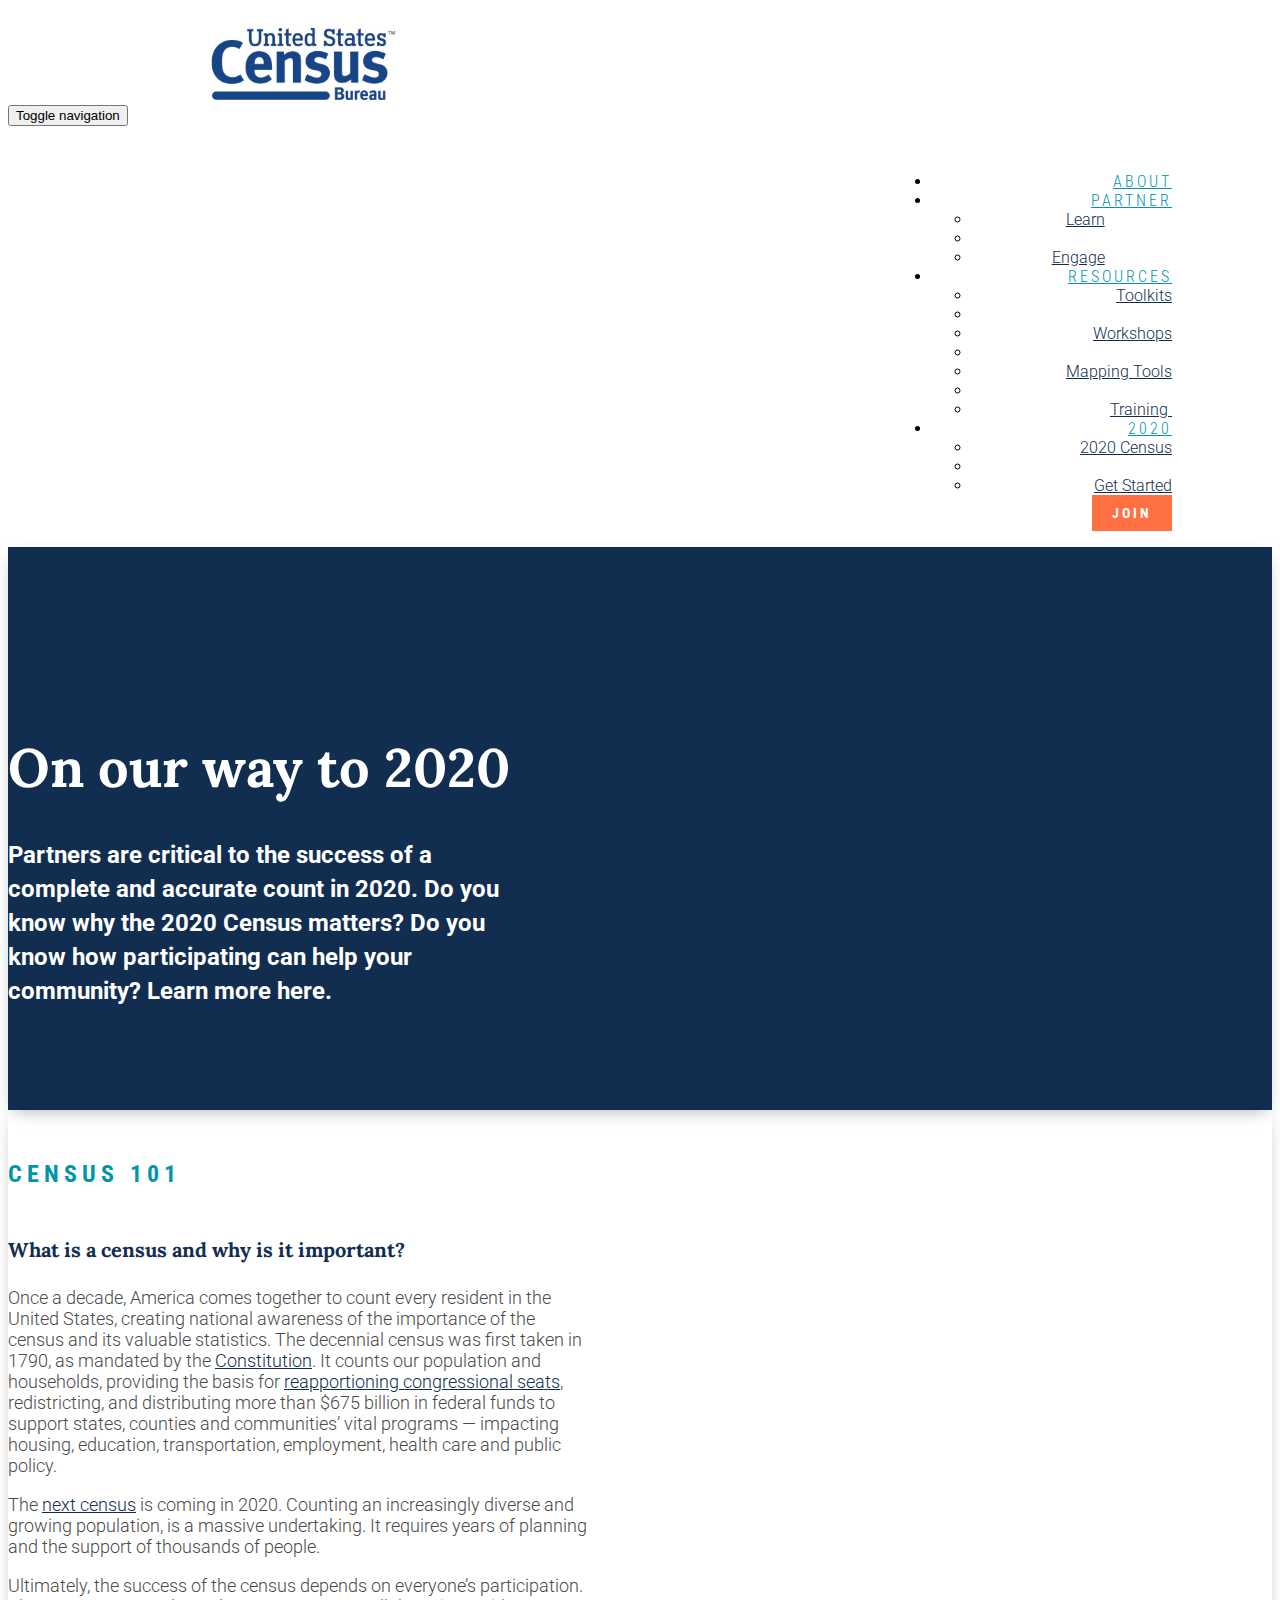
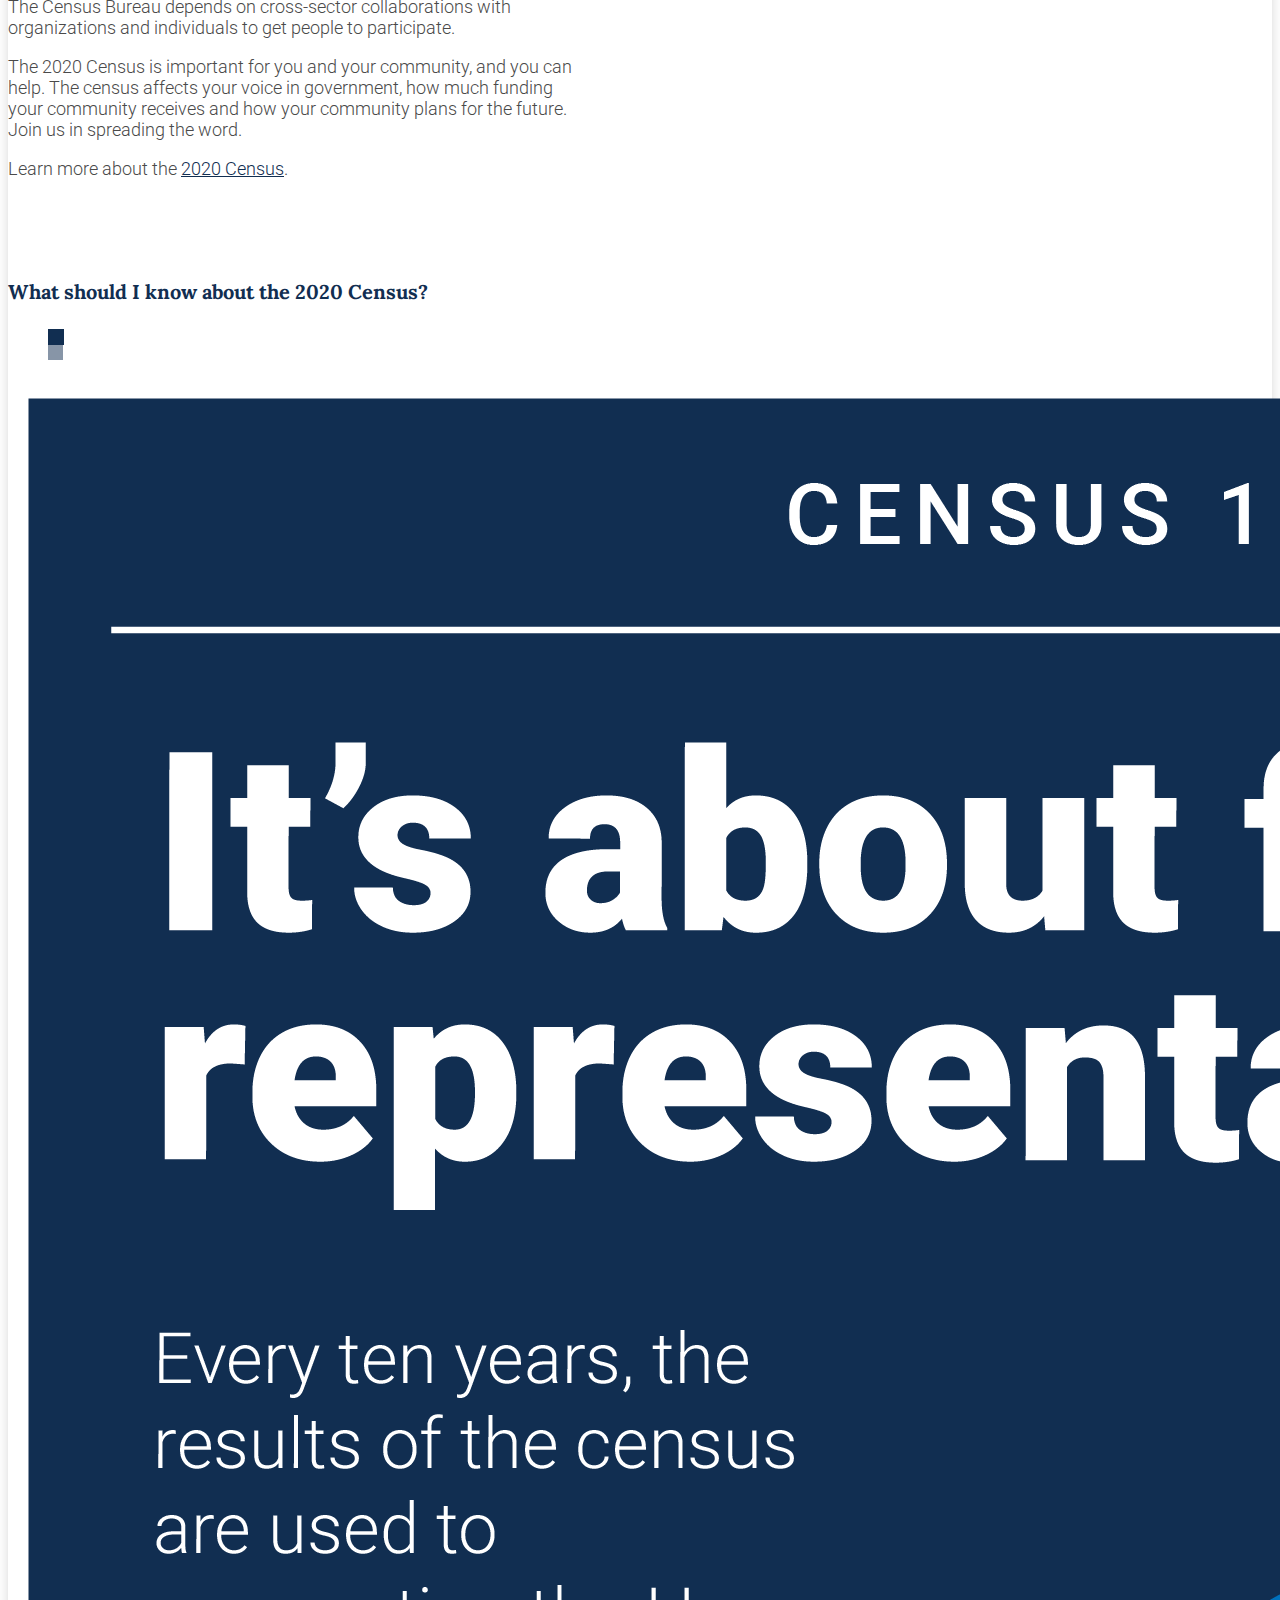
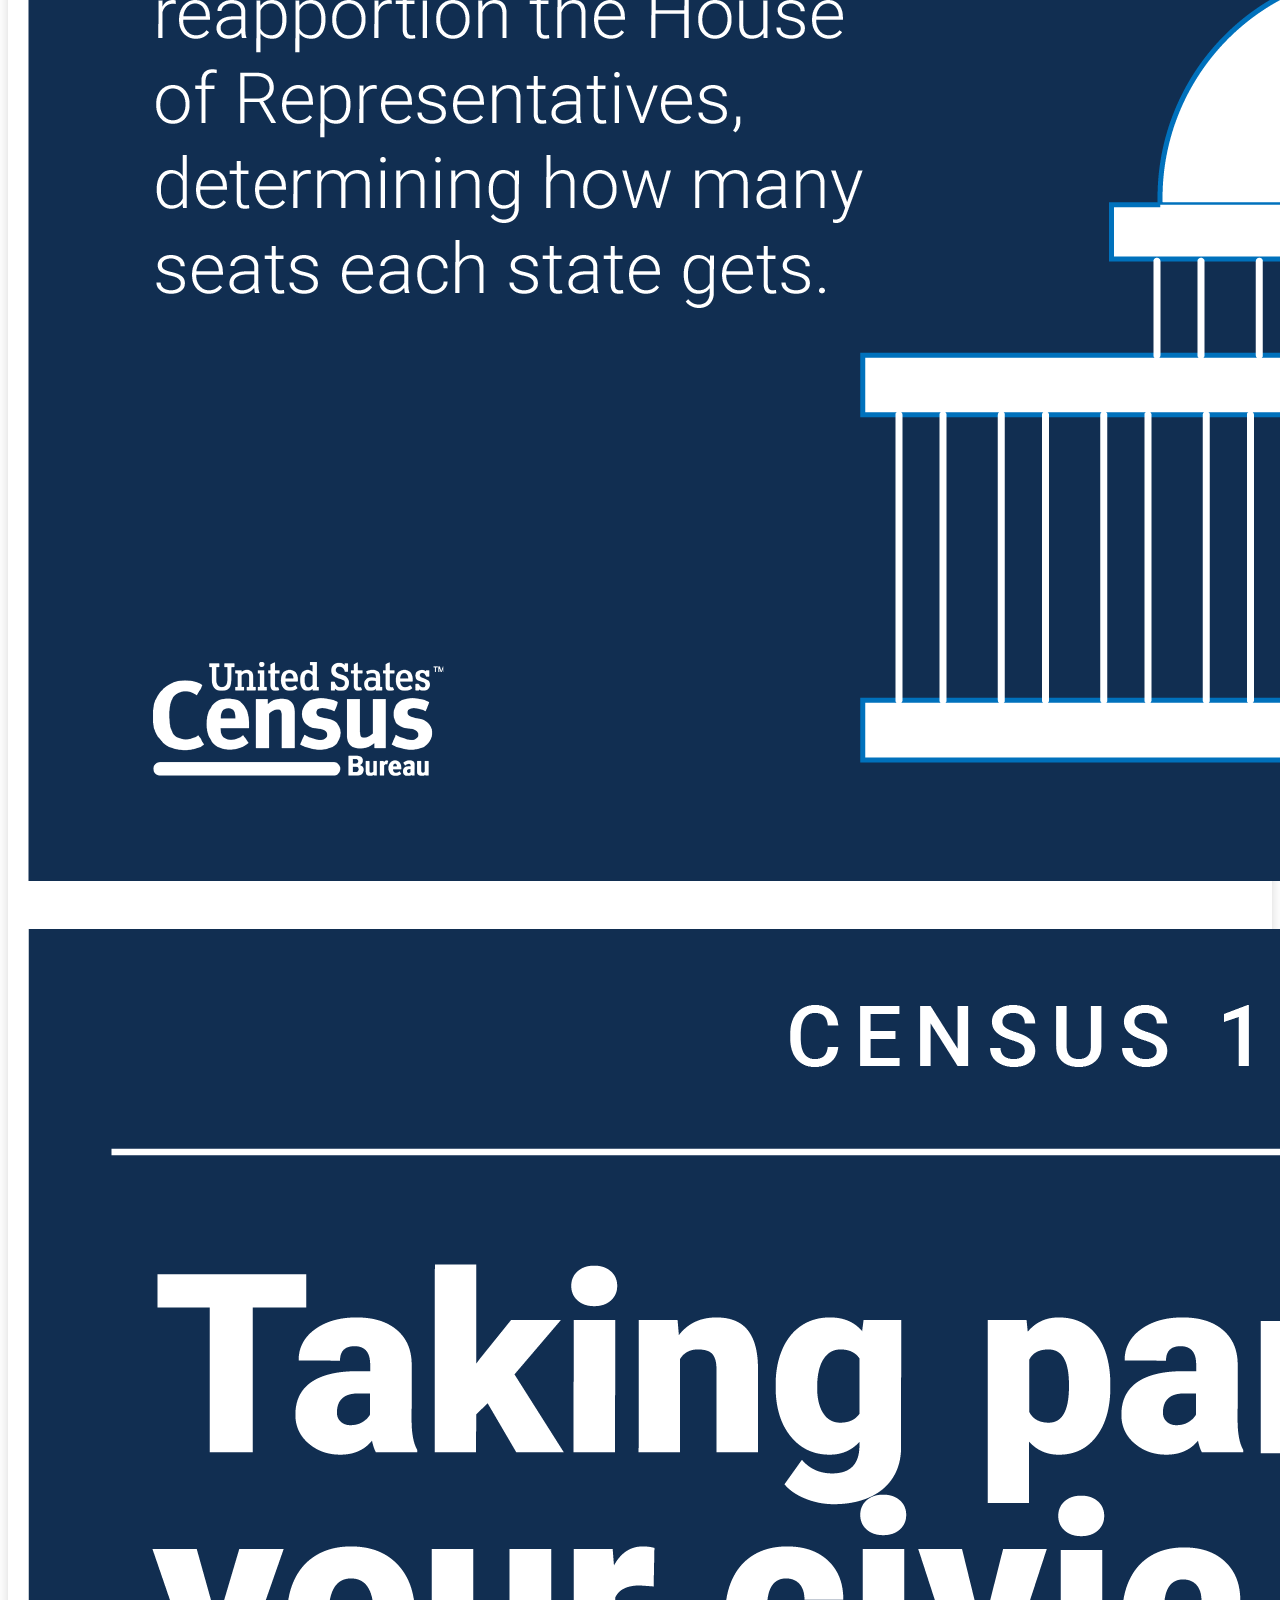
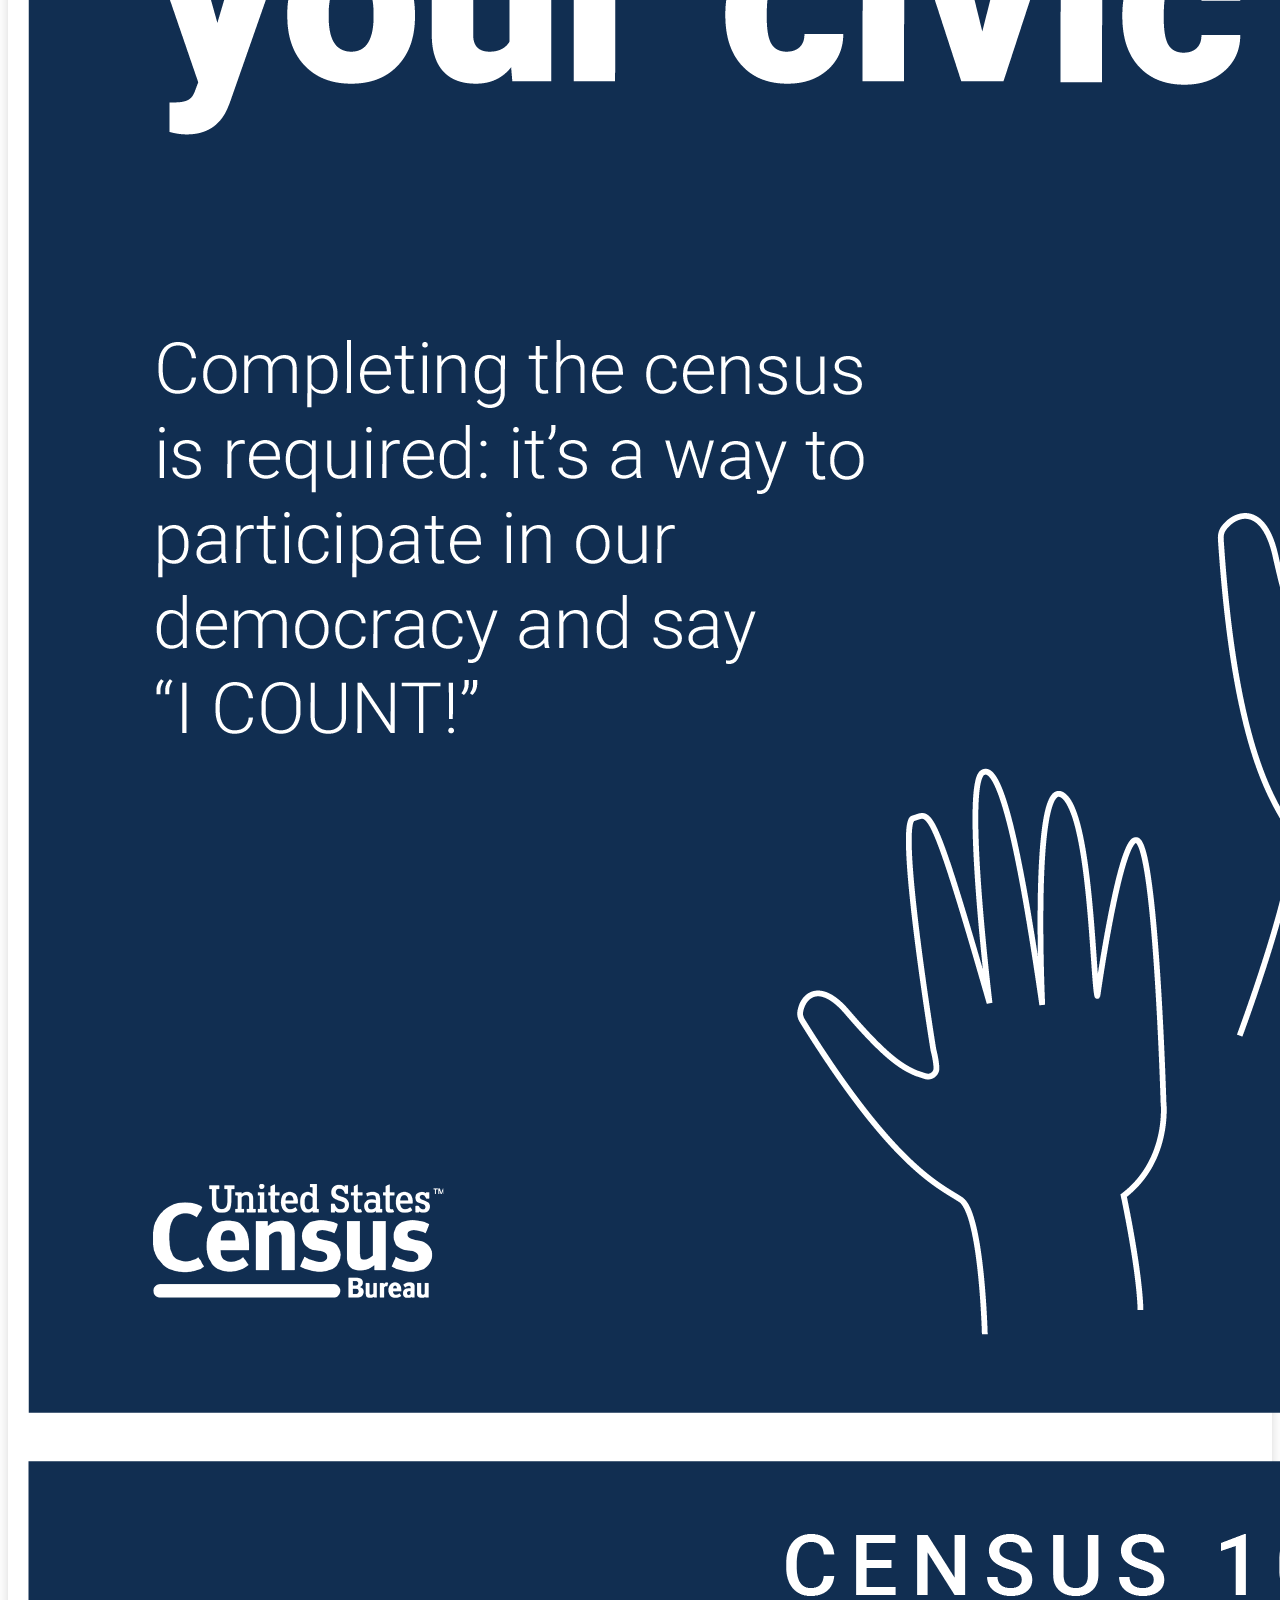
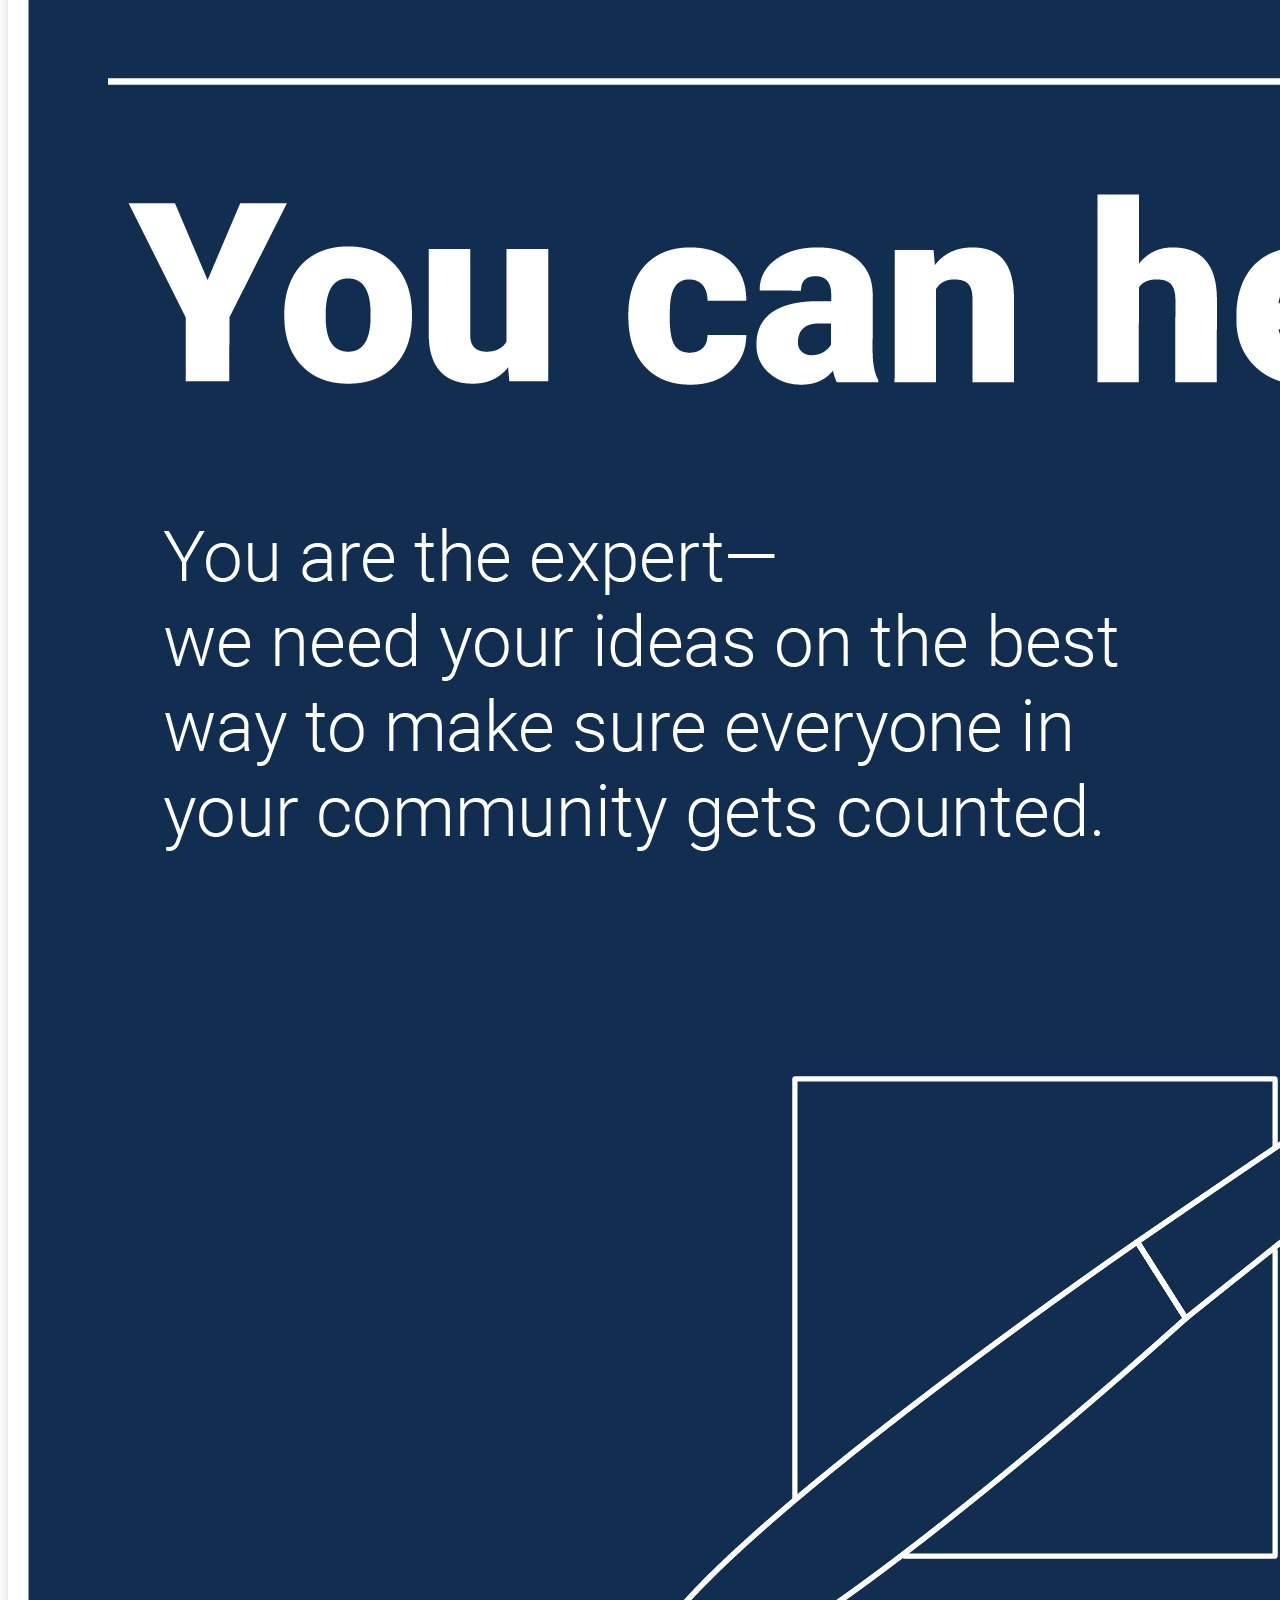
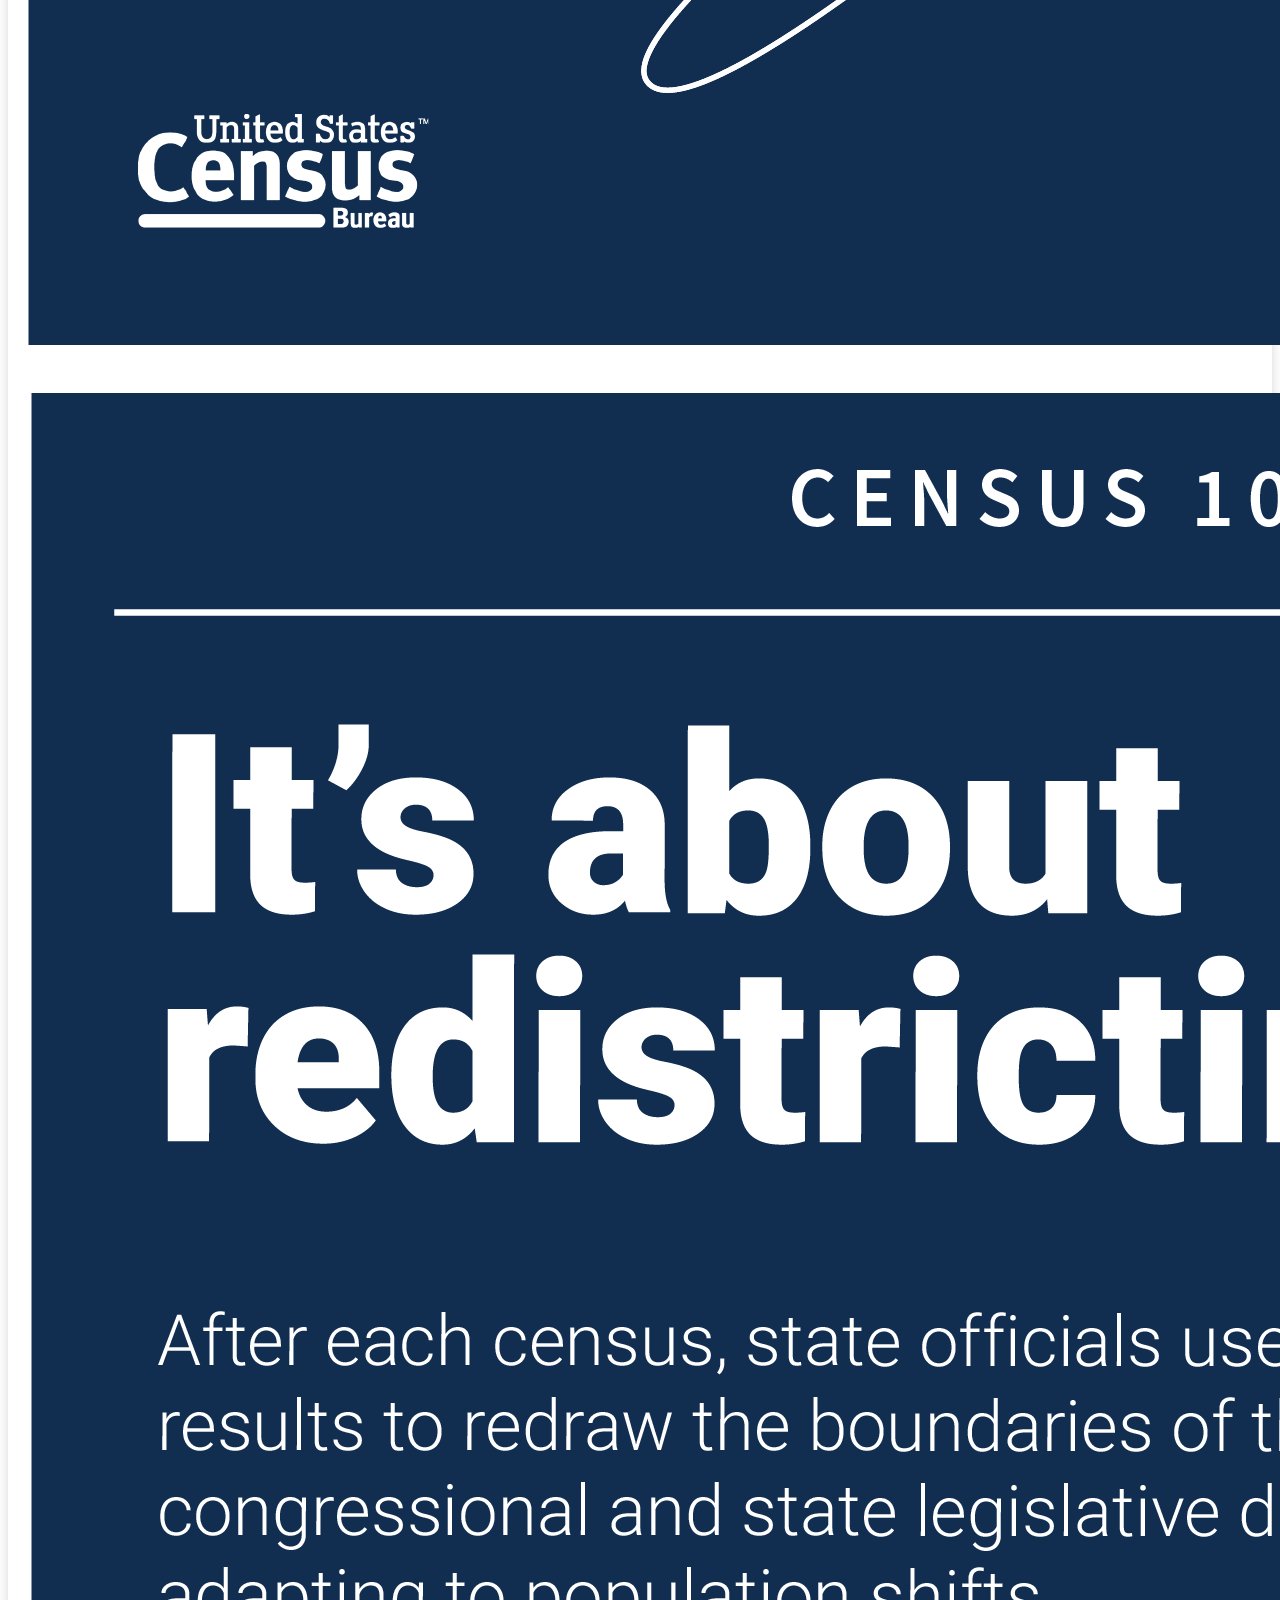
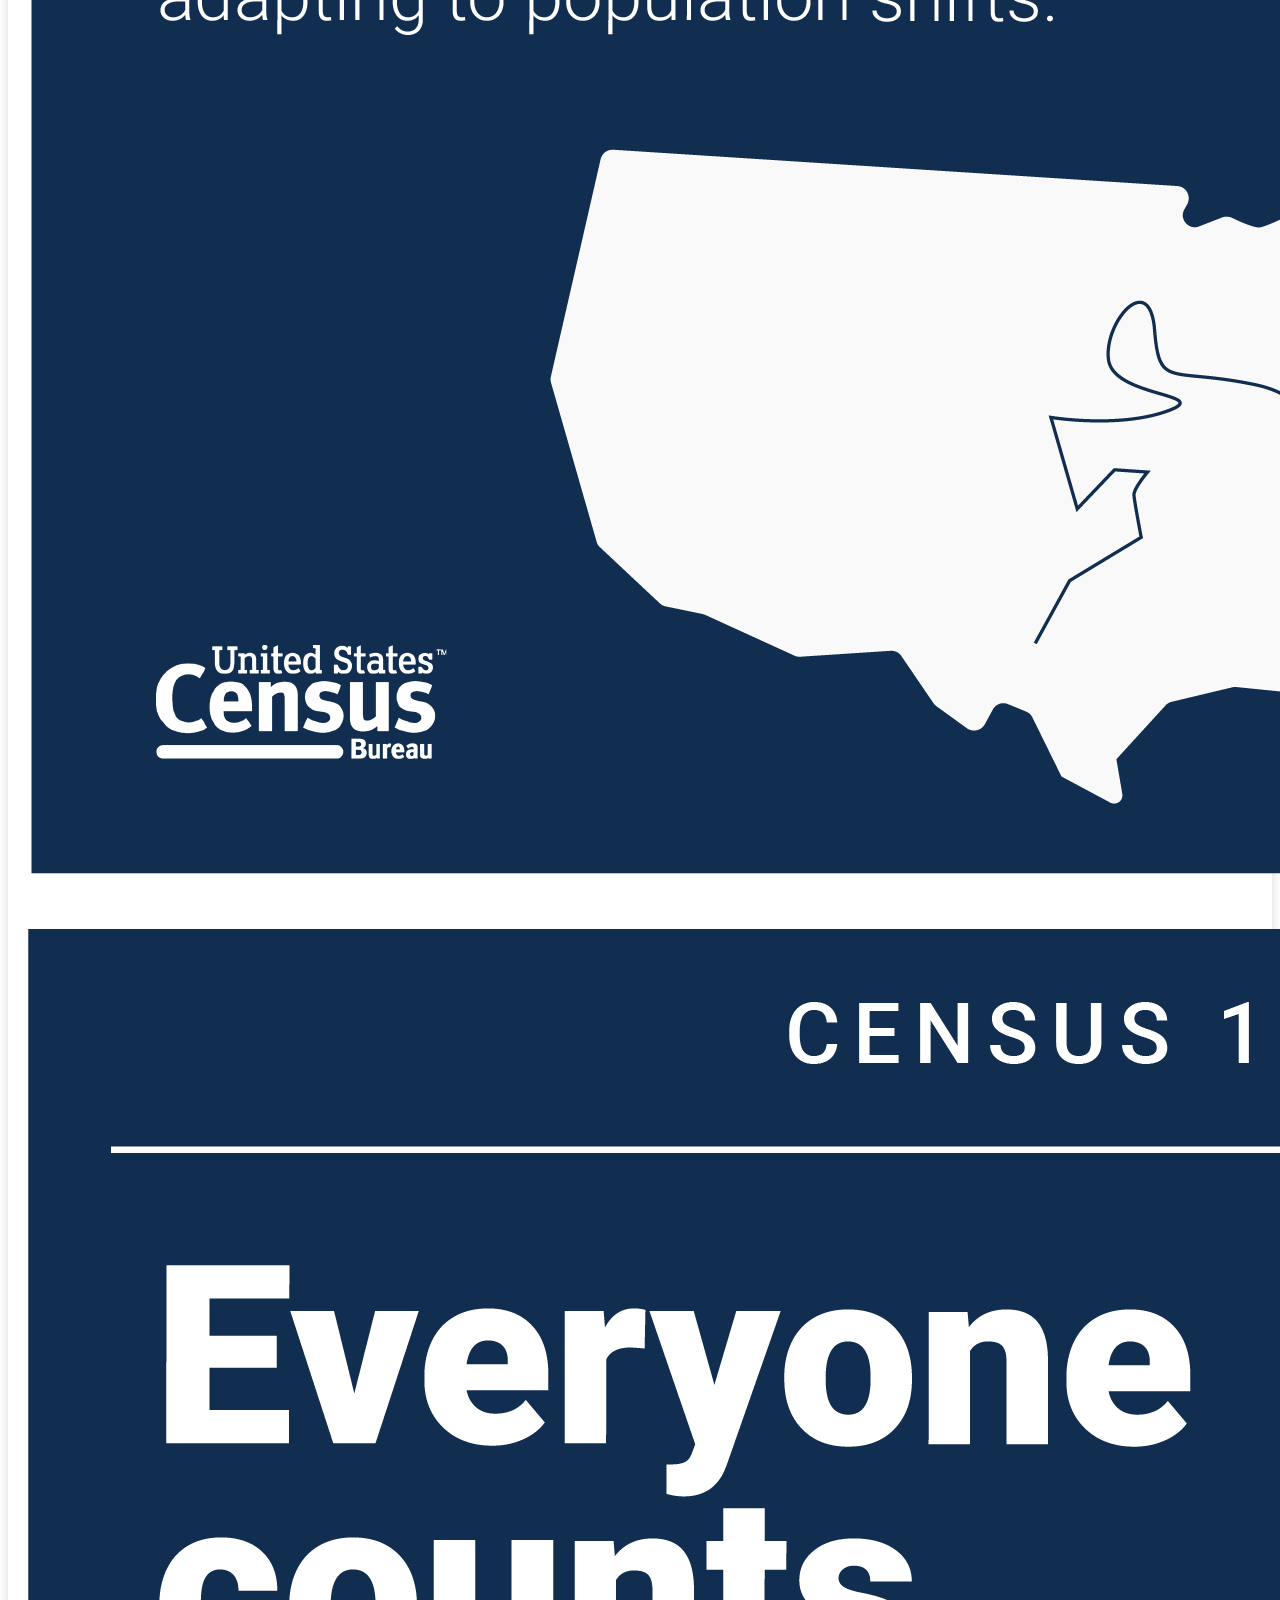
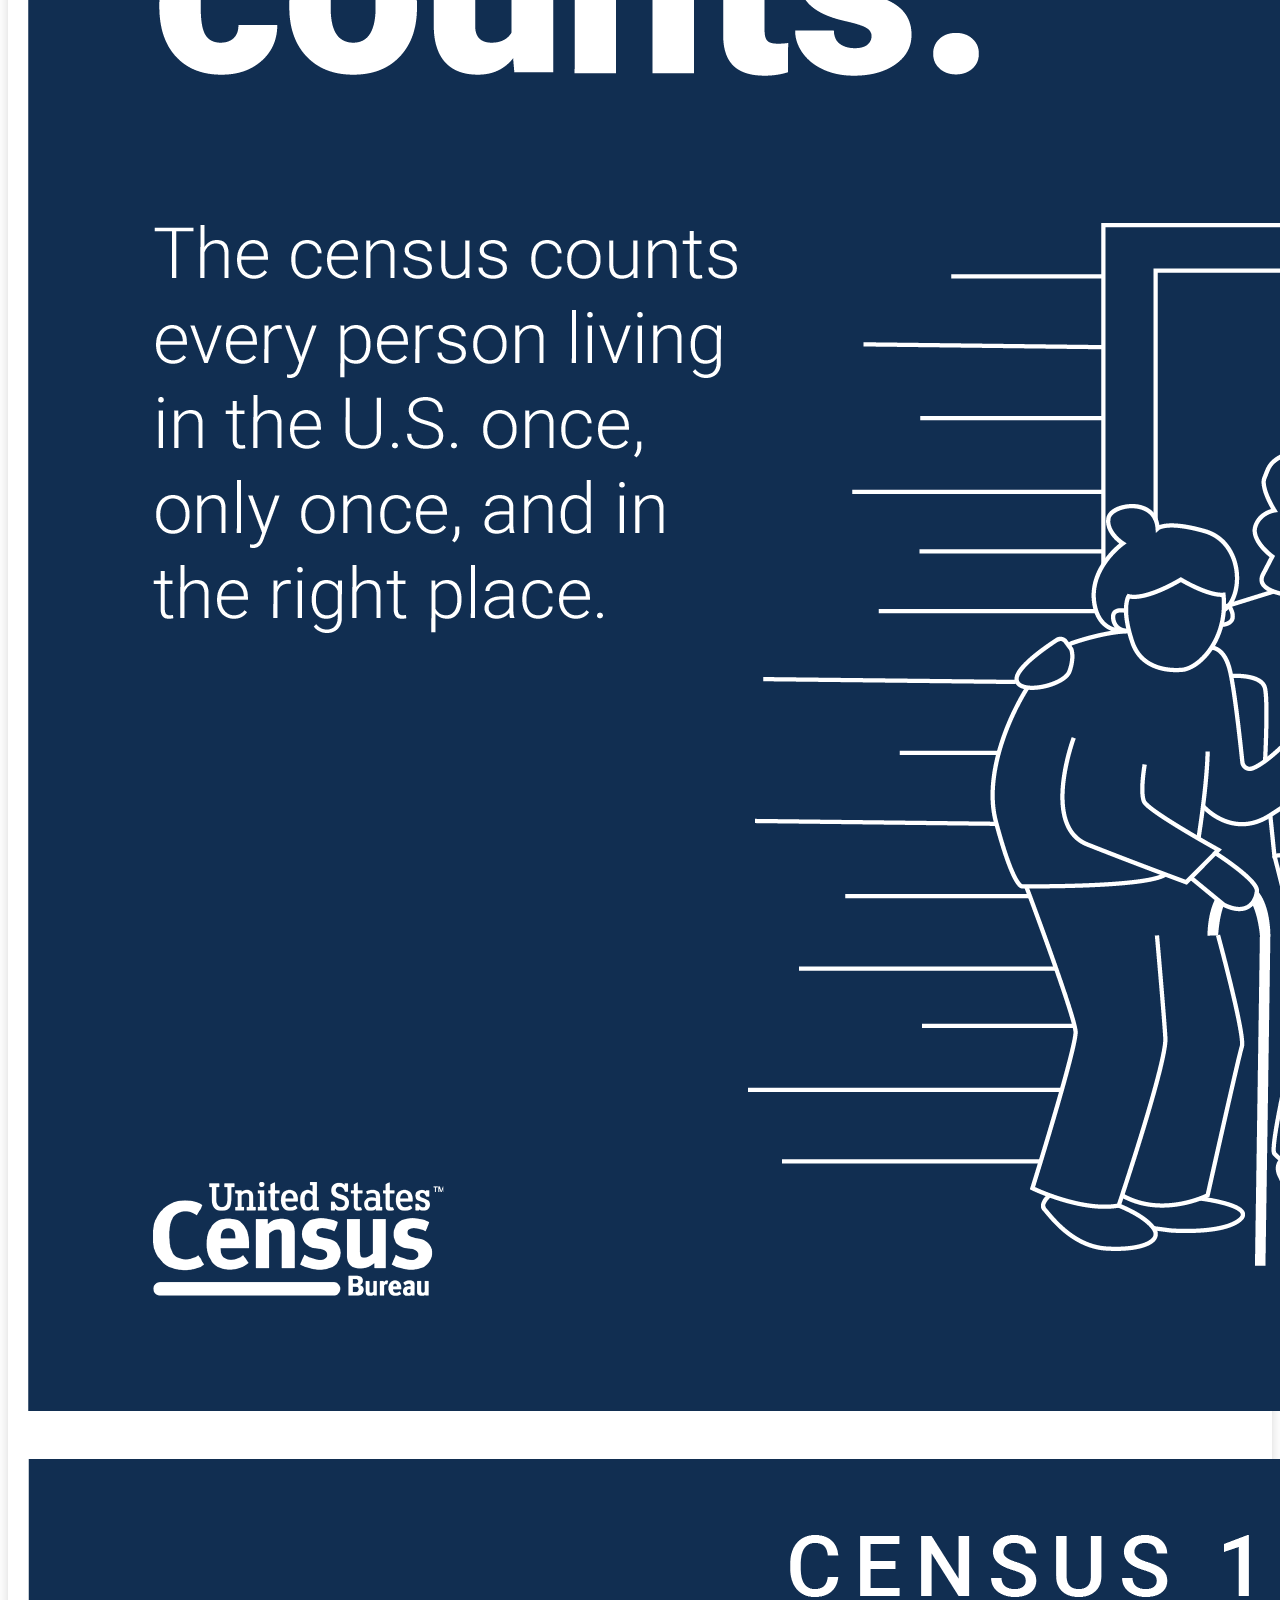
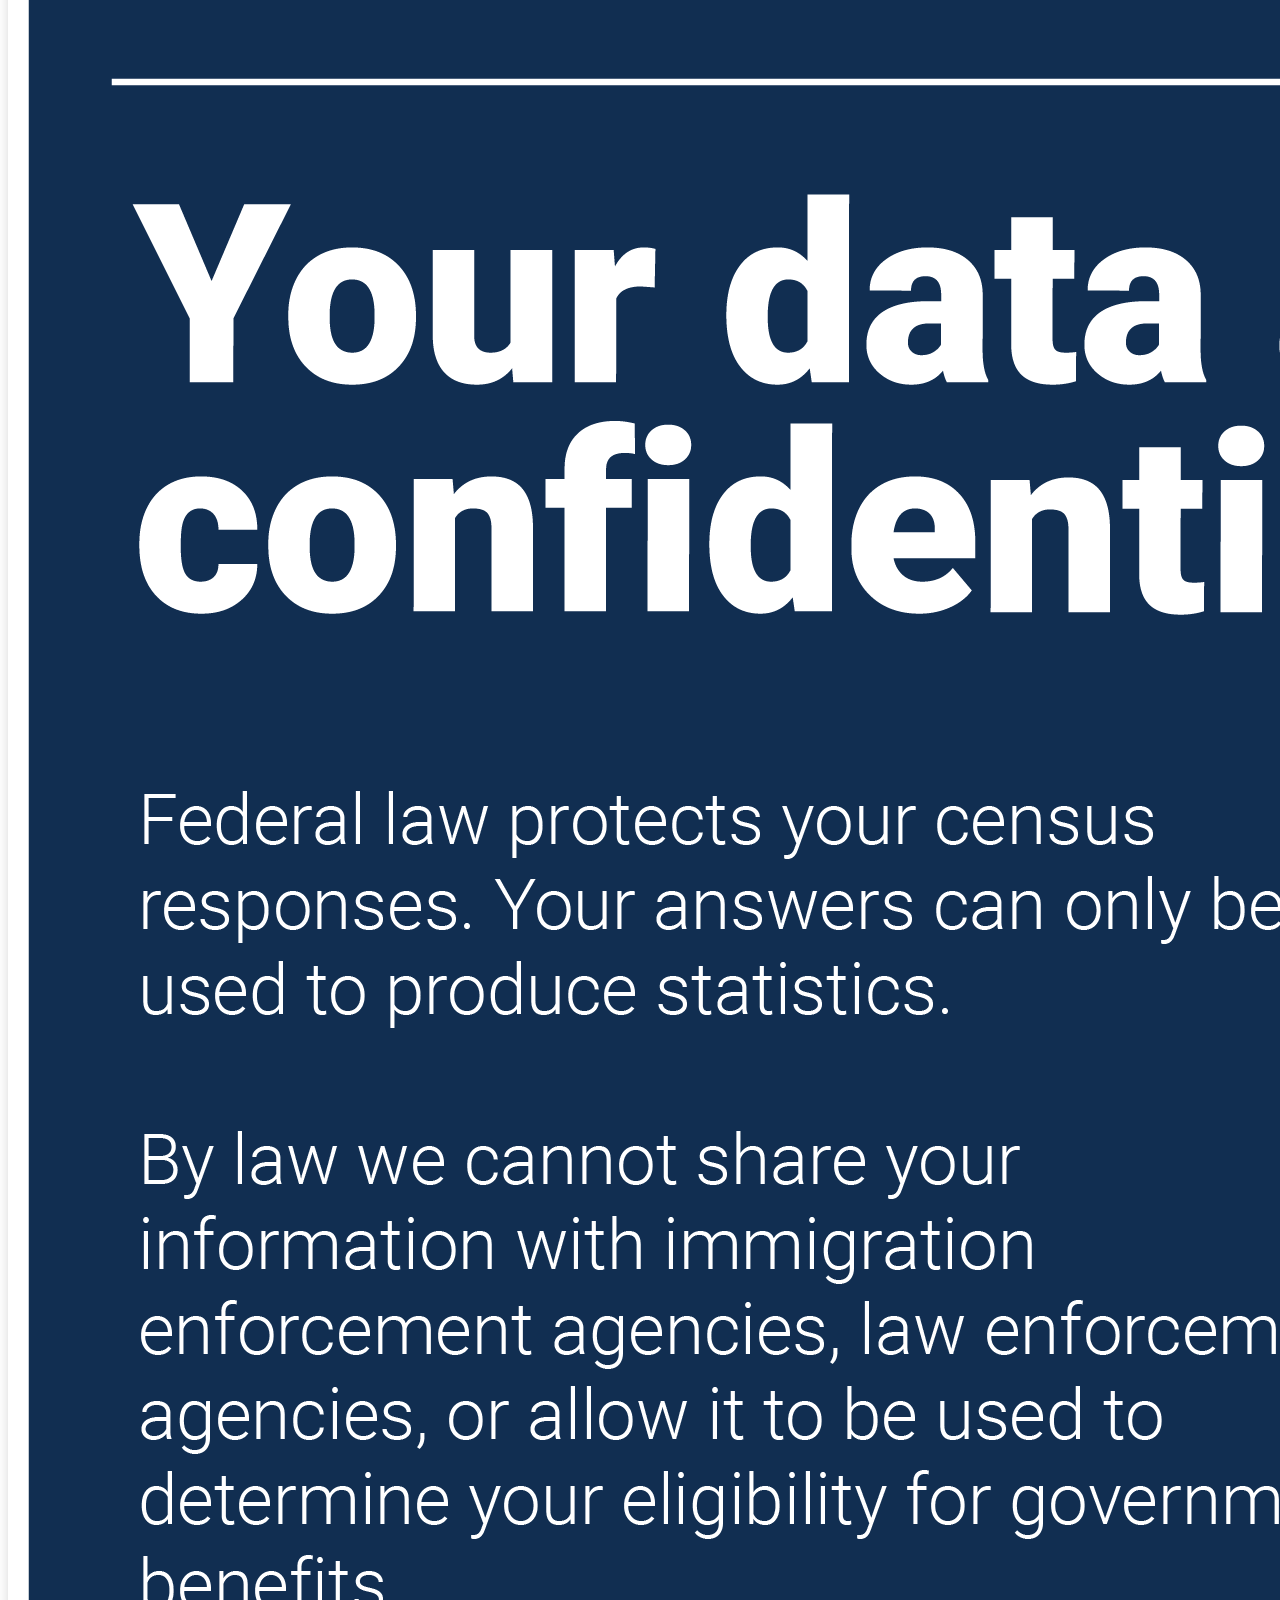
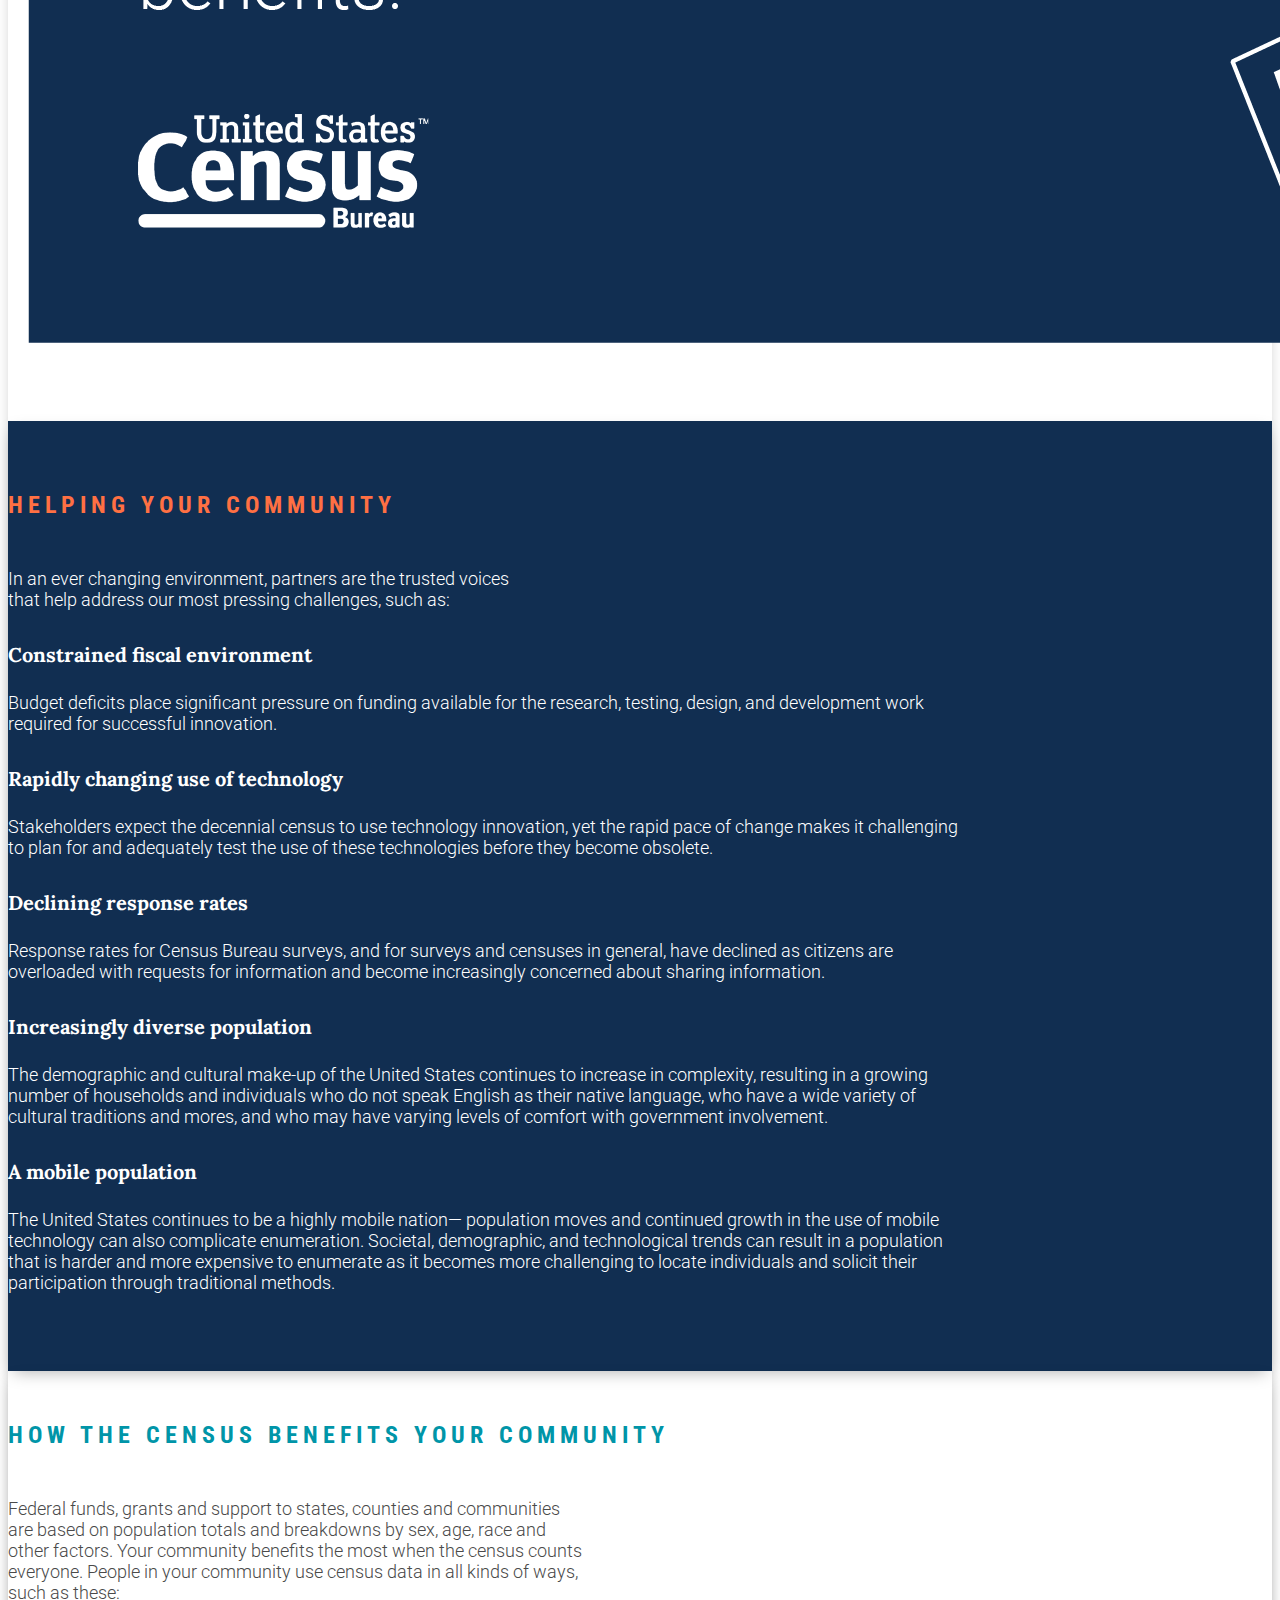
==== 2020.html @ ebfa95a1 "merged indexes" ====
<!DOCTYPE html>
<html lang="">
	<head>
		<meta charset="utf-8">
		<meta http-equiv="X-UA-Compatible" content="IE=edge">
		<meta name="viewport" content="width=device-width, initial-scale=1">
		<title>Census Partnerships</title>

		<!-- Bootstrap CSS -->
		<link rel="stylesheet" href="src/css/bootstrap.min.css">

		<!-- Local CSS -->
		<link rel="stylesheet" href="src/css/landing.css">
		<link rel="stylesheet" href="src/css/custom.css">
		<link rel="stylesheet" href="src/fonts/font-awesome/css/font-awesome.min.css">

		<!-- HTML5 Shim and Respond.js IE8 support of HTML5 elements and media queries -->
		<!-- WARNING: Respond.js doesn't work if you view the page via file:// -->
		<!--[if lt IE 9]>
			<script src="https://oss.maxcdn.com/libs/html5shiv/3.7.2/html5shiv.min.js"></script>
			<script src="https://oss.maxcdn.com/libs/respond.js/1.4.2/respond.min.js"></script>
		<![endif]-->
		<link href="https://fonts.googleapis.com/css?family=Lora:700|Roboto+Condensed:700|Roboto:300" rel="stylesheet">
	</head>

	<body id="twentytwentypage">

	<!-- Navigation -->
		<nav class="navbar navbar-fixed-top navbar-default" role="navigation">
		  <div class="container-fluid">
		    <div class="navbar-header">
		      <button type="button" class="navbar-toggle collapsed" data-toggle="collapse" data-target="#bs-example-navbar-collapse-1" aria-expanded="false">
		        <span class="sr-only">Toggle navigation</span>
		        <span class="icon-bar"></span>
		        <span class="icon-bar"></span>
		        <span class="icon-bar"></span>
		      </button>
		      <a href="https://www.census.gov/">
		      	<img class="img img-responsive" id="main-logo" src="src/img/census-logo-white-bg2.jpg" alt="">
		  	  </a>
		    </div>

		    <div class="collapse navbar-collapse" id="bs-example-navbar-collapse-1">
			      <ul class="nav navbar-nav navbar-right">
				        <li><a href="index.html">About</a></li>
					        <li class="dropdown">
					          <a href="#" class="dropdown-toggle" data-toggle="dropdown" role="button" aria-haspopup="true" aria-expanded="false">Partner <span class="caret"></span></a>
						          <ul class="dropdown-menu" id="partner-dropdown">
							            <li><a href="learn.html">Learn</a></li>
							            <li role="separator" class="divider"></li>
							            <li><a href="act.html">Engage</a></li>
						          </ul>
					        </li>
						<li class="dropdown">
					          <a href="#" class="dropdown-toggle" data-toggle="dropdown" role="button" aria-haspopup="true" aria-expanded="false">Resources <span class="caret"></span></a>
						          <ul class="dropdown-menu">
							            <li><a href="toolkits.html">Toolkits</a></li>
							            <li role="separator" class="divider"></li>
							            <li><a href="workshops.html">Workshops</a></li>
							            <li role="separator" class="divider"></li>
							            <li><a href="maps.html">Mapping Tools</a></li>
							            <li role="separator" class="divider"></li>
							            <li><a href="https://www.census.gov/data/training-workshops.html" target="_blank">Training&nbsp;<i class="fa fas fa-external-link fa-stack-1x s-icon "></i></a> </li>
						          </ul>
					        </li>
					    <li class="dropdown">
					      <a href="2020.html" class="dropdown-toggle" data-toggle="dropdown" role="button" aria-haspopup="true" aria-expanded="false">2020 <span class="caret"></span></a>
					          <ul class="dropdown-menu">
						            <li><a href="2020.html">2020 Census</a></li>
						            <li role="separator" class="divider"></li>
						            <li><a href="Act-for-2020.html">Get Started</a></li>
						      </ul>
					  	</li>
					 <a href="join.html">
						 <button type="button" class="btn btn-default btn-bta" id="join-button">
								Join
						</button>
					</a>
			      </ul>
		    </div><!-- /.navbar-collapse -->
		  </div><!-- /.container-fluid -->
		</nav>

		<div class="blue-header-div bottom-shadow">
			<div class="container container-fluid">
					<h1>On our way to 2020</h1>
					<h3>Partners are critical to the success of a complete and accurate count in 2020. Do you know why the 2020 Census matters? Do you know how participating can help your community? Learn more here.</h3>
			</div>
		</div>
			
		</div>

<!-- Census 101 -->
	<div id="census-101" class="white-div bottom-shadow">
		<div class="container container-fluid" style="padding-left: 0px;">
			<div class="col-xs-12 col-sm-12 col-md-12 col-lg-12">
				<h3 id="section-heading">Census 101</h3>
				<h3>What is a census and why is it important?</h3>

				<p class="narrow-lg">Once a decade, America comes together to count every resident in the United States, creating national awareness of the importance of the census and its valuable statistics. The decennial census was first taken in 1790, as mandated by the <a href="https://www.census.gov/programs-surveys/decennial-census/2020-census/about/what-is.html" target="_blank">Constitution</a>. It counts our population and households, providing the basis for <a href="https://www.census.gov/library/video/census_apportionment_machine.html" target="_blank">reapportioning congressional seats</a>, redistricting, and distributing more than $675 billion in federal funds to support states, counties and communities’ vital programs — impacting housing, education, transportation, employment, health care and public policy. </p>

				<p class="narrow-lg">The <a href="https://www.census.gov/programs-surveys/decennial-census/2020-census/about.html" target="_blank"> next census</a>  is coming in 2020. Counting an increasingly diverse and growing population, is a massive undertaking. It requires years of planning and the support of thousands of people.</p>
				
				<p class="narrow-lg">Ultimately, the success of the census depends on everyone’s participation. The Census Bureau depends on cross-sector collaborations with organizations and individuals to get people to participate.</p>
 
				<p class="narrow-lg">The 2020 Census is important for you and your community, and you can help. The census affects your voice in government, how much funding your community receives and how your community plans for the future. Join us in spreading the word.</p>

				<p>Learn more about the <a href="https://www.census.gov/2020census" target="_blank">2020 Census</a>.</p>
			</div>

		<div class="col-xs-12 col-sm-12 col-md-12 col-lg-12" style="margin-bottom: 20px;">
			<h3 id="what-should-i-know">What should I know about the 2020 Census?</h3>

			<div id="myCarousel" class="carousel slide" data-ride="carousel">
					  <!-- Indicators -->
					  <ol class="carousel-indicators">
					    <li data-target="#myCarousel" data-slide-to="0" class="active"></li>
					    <li data-target="#myCarousel" data-slide-to="1"></li>
					  </ol>

					  <!-- Wrapper for slides -->
				<div class="carousel-inner">
					  <!--   <div class="item active">
								<iframe width="100%" height="450" src="https://www.youtube.com/embed/4VJ-pfm3nrE" frameborder="0" allowfullscreen></iframe>
					    </div> -->
					<div class="item active">
						<div class="row">
							<div class="col-md-4">
								<div class="overlay-box">
							            <div class="share-overlay">
							                <span>
							                <h3> Share </h3>
							                <a class="" href="mailto:census.partners@census.gov" target="_blank">
								  				<i class="fa fa-envelope fa-2x"></i>
											</a>

											<a class="" id="shareBtn" href="http://www.facebook.com/sharer/sharer.php?u=https://www.census.gov/partners/src/img/Census101_Graphic_Representation.png" target="_blank">
										  		<i class="fa fa-facebook fa-2x"></i>
											</a>
											<a class="" href="https://twitter.com/intent/tweet?url=http%3A%2F%2Fwww.census.gov/partners/src/img/Census101_Graphic_Representation.png%2F&text=What+should+I+know+about+the+2020+Census?" target="_blank">
										  		<i class="fa fa-twitter fa-2x"></i>
											</a>
											<a href="./src/img/Census101_Graphic_Representation.png" download>
										  		<i class="fa fa-download fa-2x"></i>
											</a>
											<br>
											
							                </span>
							         </div>
								<img class="img img-responsive" src="./src/img/Census101_Graphic_Representation.png" alt="pen icon">
        						</div>
							</div>

							<div class="col-md-4">
								<div class="overlay-box">
							            <div class="share-overlay">
							                <span>
							                <h3> Share </h3>
							                <a class="" href="mailto:census.partners@census.gov" target="_blank">
								  				<i class="fa fa-envelope fa-2x"></i>
											</a>
											<a class="" id="shareBtn" href="http://www.facebook.com/sharer/sharer.php?u=https://www.census.gov/partners/src/img/Census101_Graphic_CivicDuty.png" target="_blank">
										  		<i class="fa fa-facebook fa-2x"></i>
											</a>
											<a class="" href="https://twitter.com/intent/tweet?url=http%3A%2F%2Fwww.census.gov/partners/src/img/Census101_Graphic_CivicDuty.png%2F&text=What+should+I+know+about+the+2020+Census?" target="_blank">
										  		<i class="fa fa-twitter fa-2x"></i>
											</a>
											<a href="./src/img/Census101_Graphic_CivicDuty.png" download>
										  		<i class="fa fa-download fa-2x"></i>
											</a>
											<br>
											
							                </span>
							         </div>
								<img class="img img-responsive" src="./src/img/Census101_Graphic_CivicDuty.png" alt="lighbulb icon">
								</div>
							</div>

							<div class="col-md-4">
								<div class="overlay-box">
							            <div class="share-overlay">
							                <span>
							                <h3> Share </h3>
							                <a class="" href="mailto:census.partners@census.gov" target="_blank">
								  				<i class="fa fa-envelope fa-2x"></i>
											</a>
											<a class="" id="shareBtn" href="http://www.facebook.com/sharer/sharer.php?u=https://www.census.gov/partners/src/img/Census101_675Billion.png.png" target="_blank">
										  		<i class="fa fa-facebook fa-2x"></i>
											</a>
											<a class="" href="https://twitter.com/intent/tweet?url=http%3A%2F%2Fwww.census.gov/partners/src/img/Census101_Graphic_400billion.png%2F&text=What+should+I+know+about+the+2020+Census?" target="_blank">
										  		<i class="fa fa-twitter fa-2x"></i>
											</a>
											<a href="./src/img/Census101_675Billion.png" download>
										  		<i class="fa fa-download fa-2x"></i>
											</a>
											<br>
											
							                </span>
							         </div>
								<img class="img img-responsive" src="./src/img/Census101_675Billion.png" alt="textbook icon">
							</div>
							</div>
						</div>
					</div>

					<div class="item">
						<div class="row">
							<div class="col-md-4">
								<div class="overlay-box">
							            <div class="share-overlay">
							                <span>
							                <h3> Share </h3>
							                <a class="" href="mailto:census.partners@census.gov" target="_blank">
								  				<i class="fa fa-envelope fa-2x"></i>
											</a>
											<a class="" id="shareBtn" href="http://www.facebook.com/sharer/sharer.php?u=https://www.census.gov/partners/src/img/Census101_Graphic_Redistricting.png" target="_blank">
										  		<i class="fa fa-facebook fa-2x"></i>
											</a>
											<a class="" href="https://twitter.com/intent/tweet?url=http%3A%2F%2Fwww.census.gov/partners/src/img/Census101_Graphic_Redistricting.png%2F&text=What+should+I+know+about+the+2020+Census?" target="_blank">
										  		<i class="fa fa-twitter fa-2x"></i>
											</a>
											<a href="./src/img/Census101_Graphic_Redistricting.png" download>
										  		<i class="fa fa-download fa-2x"></i>
											</a>
											<br>
											
							                </span>
							         </div>
								<img class="img img-responsive" src="./src/img/Census101_Graphic_Redistricting.png" alt="textbook icon">
								</div>
							</div>

							<div class="col-md-4 ">
								<div class="overlay-box">
							            <div class="share-overlay">
							                <span>
							                <h3> Share </h3>
							                <a class="" href="mailto:census.partners@census.gov" target="_blank">
								  				<i class="fa fa-envelope fa-2x"></i>
											</a>
											<a class="" id="shareBtn" href="http://www.facebook.com/sharer/sharer.php?u=https://www.census.gov/partners/src/img/Census101_Graphic_EveryoneCounts.png" target="_blank">
										  		<i class="fa fa-facebook fa-2x"></i>
											</a>
											<a class="" href="https://twitter.com/intent/tweet?url=http%3A%2F%2Fwww.census.gov/partners/src/img/Census101_Graphic_EveryoneCounts.png%2F&text=What+should+I+know+about+the+2020+Census?" target="_blank">
										  		<i class="fa fa-twitter fa-2x"></i>
											</a>
											<a href="./src/img/Census101_Graphic_EveryoneCounts.png" download>
										  		<i class="fa fa-download fa-2x"></i>
											</a>
											<br>
											
							                </span>
							         </div>
								<img class="img img-responsive" src="./src/img/Census101_Graphic_EveryoneCounts.png" alt="textbook icon">
							</div>
							</div>

							<div class="col-md-4">
								<div class="overlay-box">
							            <div class="share-overlay">
							                <span>
							                <h3> Share </h3>
							                <a class="" href="mailto:census.partners@census.gov" target="_blank">
								  				<i class="fa fa-envelope fa-2x"></i>
											</a>
											<a class="" id="shareBtn" href="http://www.facebook.com/sharer/sharer.php?u=https://www.census.gov/partners/src/img/Census101_DataConfidential.png" target="_blank">
										  		<i class="fa fa-facebook fa-2x"></i>
											</a>
											<a class="" href="https://twitter.com/intent/tweet?url=http%3A%2F%2Fwww.census.gov/partners/src/img/Census101_DataConfidential.png%2F&text=What+should+I+know+about+the+2020+Census?" target="_blank">
										  		<i class="fa fa-twitter fa-2x"></i>
											</a>
											<a href="./src/img/Census101_DataConfidential.png" download>
										  		<i class="fa fa-download fa-2x"></i>
											</a>
											<br>
											
							                </span>
							         </div>
								<img class="img img-responsive" src="./src/img/Census101_DataConfidential.png" alt="textbook icon">
							</div>
							</div>
						</div>
					</div>
				</div>
			</div>
		</div>
					</div>

<!-- Helping Your Community -->
		<div id="helping-your-community" class="white-div bottom-shadow navy-div">
			<div class="container container-fluid">

			<h3 id="section-heading" style="padding-top: 20px">Helping Your Community</h3>

			<p class="narrow">In an ever changing environment, partners are the trusted voices that help address our most pressing challenges, such as:</p>

			<div class="row" id="helping-your-community-row">
				<div class="col-lg-6 col-md-6 col-sm-12 col-xs-12">	
					<h3 >Constrained fiscal environment</h3>
					<p>Budget deficits place significant pressure on funding available for the research, testing, design, and development work required for successful innovation.</p>

					<h3 >Rapidly changing use of technology</h3>
					<p>Stakeholders expect the decennial census to use technology innovation, yet the rapid pace of change makes it challenging to plan for and adequately test the use of these technologies before they become obsolete.</p>

					<h3>Declining response rates</h3>
					<p>Response rates for Census Bureau surveys, and for surveys and censuses in general, have declined as citizens are overloaded with requests for information and become increasingly concerned about sharing information.</p>
				</div>

				<div class="col-lg-6 col-md-6 col-sm-12 col-xs-12">
					<h3 >Increasingly diverse population</h3>
					<p>The demographic and cultural make-up of the United States continues to increase in complexity, resulting in a growing number of households and individuals who do not speak English as their native language, who have a wide variety of cultural traditions and mores, and who may have varying levels of comfort with government involvement.</p>

					<h3 >A mobile population</h3>
					<p>The United States continues to be a highly mobile nation— population moves and continued growth in the use of mobile technology can also complicate enumeration. Societal, demographic, and technological trends can result in a population that is harder and more expensive to enumerate as it becomes more challenging to locate individuals and solicit their participation through traditional methods.</p>
				</div>
			</div>	
		</div>
	</div>
		<div id="helping-your-community" class="white-div bottom-shadow">
			<div class="container container-fluid">
		<div class="row census-community mobile-padded">

			<h3 id="section-heading">How the census benefits your community</h3>
			<p class="narrow-lg">Federal funds, grants and support to states, counties and communities are based on population totals and breakdowns by sex, age, race and other factors. Your community benefits the most when the census counts everyone. People in your community use census data in all kinds of ways, such as these:</p>
		<!-- Residents -->
			<div class="col-sm-6 col-md-6 col-xs-12">


			   <div class="thumbnail">

			     <div class="col-sm-4 col-md-4 col-xs-12" align="center">
			         <img class="img" src="./src/img/CensusIllustration_Website_Residents.png" alt="lighbulb icon">
			     </div>

			   <div class="col-sm-8 col-md-8 col-xs-12">
			         <p><span style="color: #0095A8;">Residents</span> use the census to support community initiatives involving legislation, quality-of-life and consumer advocacy. </p>
			    </div>
			   </div>

			 </div>

		<!-- Business -->
			 <div class="col-sm-6 col-md-6 col-xs-12 align-middle">

			   <div class="thumbnail">

			     <div class="col-sm-4 col-md-4 col-xs-12 image-container" align="center">
			         <img class="img" src="./src/img/CensusIllustration_Website_Business.png" alt="lighbulb icon">
			     </div>

			   <div class="col-sm-8 col-md-8 col-xs-12">
			         <p><span style="color: #0095A8;">Businesses</span> use Census Bureau data to decide where to build factories, offices and stores, and these create jobs.</p>
			    </div>
			   </div>

			 </div>
		<!-- Local Governments -->
			<div class="col-sm-6 col-md-6 col-xs-12">

			   <div class="thumbnail">

			     <div class="col-sm-4 col-md-4 col-xs-12 image-container" align="center">
			         <img class="img" src="./src/img/CensusIllustration_Website_LocalGovt.png" alt="lighbulb icon">
			     </div>

			   <div class="col-sm-8 col-md-8 col-xs-12">
			         <p><span style="color: #0095A8;">Local government officials</span> use the census to ensure public safety and plan new schools and hospitals.</p>
			    </div>
			   </div>

			 </div> 

		<!-- Real Estate -->
			 <div class="col-sm-6 col-md-6 col-xs-12">

			   <div class="thumbnail">

			     <div class="col-sm-4 col-md-4 col-xs-12 image-container" align="center">
			         <img class="img" src="./src/img/CensusIllustration_Website_Home.png" alt="lighbulb icon">
			     </div>

			   <div class="col-sm-8 col-md-8 col-xs-12">
			         <p><span style="color: #0095A8;">Real estate developers and city planners</span> use the census to plan new homes and improve neighborhoods.</p>
			    </div>
			   </div>

			 </div> 

		</div>

		<div class="row census-engagement  mobile-padded">
				<h3>Census engagement is not one-size-fits-all</h3>
				<p class="narrow-lg">There are a variety of reasons people don’t participate in the decennial census, and tailoring your outreach strategy can make your work much more effective. To help you do this, we put together a guide identifying the most common barriers and providing research-driven outreach approaches to address them.</p>

				<div class="col-md-3 icon-col" align="center">
					<img class="img" src="./src/img/CensusIllustration_Website-Profile1.png" alt="lighbulb icon">
					<h5>"I don't think the census has any impact on my life"</h5>
				</div>

				<div class="col-md-3 icon-col" align="center">
					<img class="img" src="./src/img/CensusIllustration_Website-Profile2.png" alt="lighbulb icon">
					<h5>"I don't trust the government with my information"</h5>
				</div>

				<div class="col-md-3 icon-col" align="center">
					<img class="img" src="./src/img/CensusIllustration_Website_Profile3.png" alt="lighbulb icon">
					<h5>"I have trouble completing the census forms"</h5>
				</div>
				<div class="col-md-3" align="center">
					<img class="img" src="./src/img/CensusIllustration_Website_Profile4.png" alt="lighbulb icon">
					<h5>"I don't have time to fill out the census"</h5>
				</div>

			</div>
			
		<div class="row community-outreach-2020">
			<div class="col-xs-12 col-sm-12 col-md-8 col-lg-8">
				<p class="narrow-lg">The <a href="toolkit.pdf">Community Outreach Toolkit</a> includes an overview of top behaviorally-informed messaging strategies and profiles for each of the most common barriers with relevant messages, influential messengers, and appropriate timing and methods.

				<br><br>

				<a href="toolkit.pdf">Learn more and download the toolkit.</a></p>
			</div>
		</div>
	</div></div>
		<div id="helping-your-community" class="white-div bottom-shadow navy-div" style="padding-top: 60px">
		<div class="container container-fluid">
		
		<div class="row">
			<div class="col-xs-12 col-sm-12 col-md-8 col-lg-8">
				<h3 style="margin-top: 0px">Learn more about your community</h3>
				<p>Use <a href="https://www.census.gov/roam" style="text-decoration: underline;">this Census data tool</a> to learn more about the community you work with.</p>

			</div>
		</div>
	</div>
</div>



<!-- COUNTDOWN -->
		<div id="countdown">
			<div class="container container-fluid">
				<h3 id="section-heading" style="margin-top: 100px;">
					Countdown to 2020
				</h3>
				<p class="narrow">The countdown to the 2020 Census has begun! Partners are now starting to plan their awareness, education and outreach efforts leading up to the next census to support a complete and accurate count. This planning timeline can serve as a resource as you begin.</p>

				<div class="col-xs-12 col-sm-12 col-md-12 col-lg-12">
					<img src="src/img/arrow.png" alt="arrow" class="img img-responsive" style="max-width: none; margin-left: -5px">
				</div>

				<div class="col-xs-12 col-sm-12 col-md-3 col-lg-3">
					<h3>Planning</h3>
					<p>This is the time for everyone who wants to work toward a complete and accurate count to start getting involved.</p>
					<ul>
						<li><p><a href="act.html">Be in the the Know</a> — make a difference in under five minutes</p></li>
						<li><p><a href="join.html">Start a conversation</a> — begin your outreach effort.</p></li>
						<li><p><a href="Act-for-2020.html">Catalyze change</a> — connect with others to amplify impact.</p></li>
					</ul>
				</div>

				<div class="col-xs-12 col-sm-12 col-md-3 col-lg-3">
					<h3>Education</h3>
					<p>Make sure that people know what the census is and how census data are used.</p>
					<p>Start using census data in your own organization.</p>
					<p>Learn about the barriers to participation.</p>
				</div>

				<div class="col-xs-12 col-sm-12 col-md-3 col-lg-3">
					<h3>Promotion</h3>
					<p>Get out in your community and make sure that people know why it’s important to take the census and who should be taking it.</p>
					<p>Dispel myths and allay fears.</p>
				</div>
				<div class="col-md-3">
					<h3>Activation</h3>
					<p>Encourage your community to take the census!</p>
					<p>Make sure they know when to expect the survey, how to fill it out, and how to make sure they are counted.</p>
					<p>Provide language assistance, answer FAQs, and motivate!</p>
				</div>
		

			</div>
		</div>
</div>
		<div id="next-join" class="grey-div bottom-shadow text-center">
			<div class="container container-fluid">
				<h3> 
				Next: <a href="Act-for-2020.html" style="text-decoration: underline">Get Started</a>
				</h3>
				<p>Only got a second? <br> Support a complete and accurate count by <a href="http://www.facebook.com/sharer/sharer.php?u=https://www.census.gov/partners/"><u>sharing this website.</u></a></p>

			</div>
		</div>

		<footer>
			<div class="container container-fluid" id="footer-icons">

					<div class="text-center">

						<div class="col-xs-4 text-center social-div" >
							<a class="" href="https://www.facebook.com/uscensusbureau/" target="_blank">
								<span class="fa-stack social">
								  <i class="fa fa-circle fa-stack-2x b-icon"></i>
								  <i class="fa fa-facebook fa-stack-1x s-icon"></i>
								</span>
							</a>
						</div>

						<div class="col-xs-4 text-center social-div" >
							<a class="" href="https://twitter.com/uscensusbureau" target="_blank">
								<span class="fa-stack social">
								  <i class="fa fa-circle fa-stack-2x b-icon"></i>
								  <i class="fa fa-twitter fa-stack-1x s-icon"></i>
								</span>
							</a>
						</div>

						<div class="col-xs-4 text-center social-div" >
							<a class="" href="mailto:census.partners@census.gov" target="_blank">
								<span class="fa-stack social">
								  <i class="fa fa-circle fa-stack-2x b-icon"></i>
								  <i class="fa fa-envelope fa-stack-1x s-icon"></i>
								</span>
							</a>
						</div>

					</div>

				</div>
			</div>

			<div class="container text-center" id="footer-links">
          <a href="https://www.census.gov/about/policies/privacy/privacy-policy.html#par_textimage_1" title="Accessibility">
						Accessibility
					</a>
          <span>|</span>
          <a href="https://www.census.gov/quality/" title="Information Quality">
						Information Quality
					</a>
          <span>|</span>
          <a href="https://www.census.gov/foia/" title="FOIA">
						FOIA
					</a>
          <span>|</span>
          <a href="https://www.census.gov/privacy/" title="Data Protection and Privacy Policy">
						Data Protection and Privacy Policy
					</a>
          <span>|</span>
          <a href="https://www.commerce.gov/" title="U.S. Department of Commerce">
						U.S. Department of Commerce
					</a>
      </div>
		</footer>

		<!-- jQuery -->
		<script src="./src/js/jquery.min.js"></script>
		<!-- Bootstrap JavaScript -->
		<script src="./src/js/bootstrap.min.js"></script>
		<!-- IE10 viewport hack for Surface/desktop Windows 8 bug -->
		<script type="text/javascript">
		// Select all links with hashes
		$('a[href*="#"]')
		  // Remove links that don't actually link to anything
		  .not('[href="#"]')
		  .not('[href="#0"]')
		  .click(function(event) {
		    // On-page links
		    if (
		      location.pathname.replace(/^\//, '') == this.pathname.replace(/^\//, '')
		      &&
		      location.hostname == this.hostname
		    ) {
		      // Figure out element to scroll to
		      var target = $(this.hash);
		      target = target.length ? target : $('[name=' + this.hash.slice(1) + ']');
		      // Does a scroll target exist?
		      if (target.length) {
		        // Only prevent default if animation is actually gonna happen
		        event.preventDefault();
		        $('html, body').animate({
		          scrollTop: target.offset().top - 50
		        }, 1000, function() {
							// animation placeholder
		        });
		      }
		    }
		  });

		</script>

	</body>
</html>
---- src/css/landing.css ----
body {
  /*font-family: Source Sans Pro, sans-serif;*/
  font-family: 'Roboto', sans-serif;
  font-weight: 300;
}

.content {
  margin-bottom:30px;
}

.italic {
  font-family: 'source_sans_proitalic'
}

h1 {
  font-weight: bold;
  position: relative;
  text-align: center;
  font-size: 48px;
}

h4 {
  color: #112E51;
  margin: 75px 25px 25px 25px;
  font-size: 24px;
  font-family: 'Lora', serif;
  font-weight: 700;
}

.underline {
  border-bottom: 2px solid currentColor;
  display: inline-block;
  line-height: 0.85;
  text-shadow:
    2px 2px #112E51,
    2px -2px #112E51,
    -2px 2px #112E51,
    -2px -2px #112E51;
}

.h1-merriweather {
  font-family: 'Lora', serif;
  font-weight: 700;
  margin-bottom: 50px;
}

.carousel-indicators li {
  height: 15px;
  width: 15px;
}

.carousel-indicators li.active {
  height: 16px;
  width: 16px;
}

#partnerships img {
  max-height: 350px;
}

#involved img {
  max-width: 150px;
}

#learn > .container > .h1-merriweather {
  letter-spacing:0px;
  font-size:48px;
  text-transform:none;
}

#studies h3{
  margin-bottom: 32px;
}

#studies p{
  margin-bottom: 32px;
}

#titleCard > h1 {
  color:white;
  font-size:48px;
  padding-top:100px;
  font-weight: 800;
  line-height: 48px;
}

#titleCard > h3 {
  color:white;
  margin-top:50px;
  font-size:24px;
  max-width: 450px;
  margin: auto;
  line-height: 34px;
}

.bottom-shadow {
  -webkit-box-shadow: 0px 6px 16px -6px rgba(0,0,0,0.34);
  -moz-box-shadow: 0px 6px 16px -6px rgba(0,0,0,0.34);
  box-shadow: 0px 6px 16px -6px rgba(0,0,0,0.34);
}

.vertical-center {
  min-height: 80%;  /* Fallback for browsers do NOT support vh unit */
  min-height: 80vh; /* These two lines are counted as one :-)       */

  display: flex;
  align-items: center;
}

.jumbotron div {
  color:white;
}

.jumbotron .h1, .jumbotron h1 {
  font-size: 48px;
}

.navbar-default .navbar-nav>li>a {
  color: #0095A8;
  font-family: 'Roboto Condensed', sans-serif;
  font-size: 16px;
	-webkit-transition: color .4s, -webkit-transform .4s; /* Safari */
	transition: color .4s;
}

.jumbotron{
  height: 100vh;
  position: relative;
    overflow: hidden;
  background-color: rgba(255,255,255,.4);
  background-color: rgba(0,0,0,.4);
}
.container {
  position: relative;
  color: #ffffff;
  z-index: 2;
  max-width:960px;;
}

.sub-container {
  max-width: 50%;
}

.social-icon {
  background-color:white;
  border-radius:50%;
  height:60px;
  width:60px;
  padding-top:5px;
  padding-right: 1px;
  line-height: inherit;
	-webkit-transition: background-color .4s, -webkit-transform .4s; /* Safari */
		transition: background-color .4s;
}

.social {
	-webkit-transition: color .4s, -webkit-transform .4s; /* Safari */
	transition: color .4s;
}

.social-div {
  font-size: 24px;
}

.fa-stack {
  color: white;
	-webkit-transition: color .4s, -webkit-transform .4s; /* Safari */
	transition: color .4s;

}

.s-icon {
  color: #112E51;
	-webkit-transition: color .4s, -webkit-transform .4s; /* Safari */
	transition: color .4s;
}

.s-icon:hover {
  color: white;
}

.fa-stack:hover {
  color: #112E51;
}

#video-background{
  position: absolute;
  height: auto;
  width: auto;
  min-height: 100%;
  min-width: 100%;
  left: 50%;
  top: 50%;
  -webkit-transform: translate3d(-50%, -50%, 0);
  transform: translate3d(-50%, -50%, 0);
  z-index: -1;
	background: url(../img/freeze.jpg) no-repeat;
  background-size: cover;
}

footer {
  background-color:#112E51;
  padding:10px 30px 30px 30px;
}

footer > div > a {
  color: white;
}

video#bgvid {
  position: absolute;
  height: auto;
  width: auto;
  min-height: 100%;
  min-width: 100%;
  left: 50%;
  top: 50%;
  -webkit-transform: translate3d(-50%, -50%, 0);
  transform: translate3d(-50%, -50%, 0);
  z-index: -1;
  bottom:0;
	background: url(freeze.png) no-repeat;
}

.btn-cta{
  font-size: 2em;
  color: #112E51;
  opacity: .9;
  border: none;
  background: white;
  padding:20px 50px ;
  margin-top:30px;
	-webkit-transition: background .4s, -webkit-transform .4s; /* Safari */
		transition: background .4s;
}

.btn-cta:hover {
  color: white;
  background: #112E51;
}

.btn-bta{
  font-size: 1.5em;
  letter-spacing: 3px;
  background: #112E51;
  border: solid 1px #112E51;
  color: white;
  /*font-weight: bold;*/
  font-family: 'Roboto Condensed', sans-serif;
  padding:20px 50px ;
  margin-top:50px;
	-webkit-transition: background .4s, -webkit-transform .4s; /* Safari */
	transition: background .4s;
}

.btn-bta:hover, #join-us-button:hover, #join-button:hover, .navy-div #explore-button:hover{
  background-color: #FF8B60;
  color: white;
}

.navbar-default .navbar-nav>.active>a, .navbar-default .navbar-nav>.active>a:focus, .navbar-default .navbar-nav>.active>a:hover{
  background-color: white;
}

.navbar .navbar-nav {
  display: inline-block;
  float: none;
  vertical-align: top;
}

.navbar .navbar-collapse {
  text-align: center;
}

.btn {
  letter-spacing: 3px;
  font-weight: bold;
  text-transform: uppercase;
}

.navbar-nav > li > a {
	text-transform: uppercase;
  letter-spacing: 3px;
  color: #112E51;
}

.navbar-fixed-top{
  margin-bottom: 0;
  background-color: white;
}

#main-logo {
  padding:20px 0;
	-webkit-transition: margin-top .4s, -webkit-transform .4s; /* Safari */
	transition: margin-top .4s;
  width: 222px;
  padding-left: 60px;
}

.fa-stack {
  margin-bottom:25px;
}

.white-div {
  padding: 20px 0px 60px 0px;
  color: #112E51;
}

/*.white-div h3 {
  color: #112E51;
  font-family: 'source_sans_probold';
  font-size: 24px;
  text-transform: uppercase;
  letter-spacing: 5px;
  margin-bottom: 60px;
}*/

.white-div .col-md-4 {
  padding: 20px;
}

.white-div p {
  font-size: 18px;
  color: #4A4A4A;
  font-family: 'Roboto', sans-serif;
}

.blue-div {
  padding: 105px 0;
  text-align: center;
  background-color: #112E51;
  color: white;
  font-size: 24px;
  line-height: 34px;
  letter-spacing: .43px;
  font-family: 'Lora', serif;
  font-weight: 700;
}

.blue-div p{
  max-width: 737px;
  text-align: center;
  margin: auto;
}

.blue-div a {
  color: white;
}

.carousel-indicators li {
  background-color: #112E51;
  opacity: .5;
}

.carousel-indicators .active {
  background-color: #112E51;
  opacity: 1;
}

.img-responsive {
  margin: 0 auto;
}

@media only screen and (max-width: 920px) {
  .navbar-header {
    height: 100px;

  }

  .navbar-brand > img {
    height: 50px;
  }

  .navbar-default .navbar-toggle {
    border-color: rgba(0,0,0,0);
    margin-top: 20px;
    width: 50px;
  }

  .navbar-default .navbar-toggle .icon-bar {
    background-color: #112E51;
  }

  .navbar-default .navbar-toggle:focus, .navbar-default .navbar-toggle:hover {
    background-color: #112E51;

  }
  .navbar-default .navbar-toggle:focus .icon-bar, .navbar-default .navbar-toggle:hover .icon-bar {
    background-color: white;
  }

  .navbar-toggle .icon-bar {
    width: 100%;
  }

  #titleCard > h1 {
    font-size:32px;
    margin-top:0px;
  }
  #titleCard > h3 {
    color:white;
    font-size:20px;
  }

  .btn-cta {
    font-size: 1em;
    color: #112E51;
    opacity: .9;
    border: none;
    background: white;
    margin-top:30px;
  	-webkit-transition: background .4s, -webkit-transform .4s; /* Safari */
  	transition: background .4s;
  }

  .btn-cta:hover {
    color: white;
    background: #112E51;
  }

  .btn-bta{
    font-size: 1em;
    background: #112E51;
    opacity: .9;
    border: solid 1px #112E51;
    color: white;
    font-weight: bold;
    margin-top:30px;
  	-webkit-transition: background .4s, -webkit-transform .4s; /* Safari */
  	transition: background .4s;
  }

  .btn-bta:hover {
    background: white;
    color: #112E51;
    border: solid 1px #112E51;
  }

  .blue-div {
    padding: 20px 0;
    text-align: center;
    background-color: #112E51;
    color: white;
    font-size: 20px;
  }

  .white-div {
    padding: 30px 0;
  }

  .white-div p {
    font-size: 18px;
  }

  .white-div h3 {
    font-size: 20px;
    line-height: 25px;
    margin: 32px 0;
    text-transform: uppercase;
    letter-spacing: 5px;
  }

  .white-div .col-md-4 {
    padding: 20px 0;
  }

/*  #titleCard > h1 {
    padding-top: 10px;
  }*/

  #learn > .container > .h1-merriweather {
    font-size:28px;
    color: white;
  }

  .social-div {
    padding:0;
  }

  #titleCard > h3 {
    margin-top:20px;
  }

  .social-icon {
    margin-left:33%;
  }

}

#census101 #section-heading{
  margin-bottom:60px;
}

#myCarousel .carousel-indicators{
  bottom: -50px
}

#myCarousel .carousel-inner{
  margin-bottom:50px;
}

#get-in-touch h3{
  margin-bottom: 42px;
}

#icon-target{
  position: absolute;
  bottom: 120px;
  left: calc( 50vw - 10px );
  font-size:20px;
  color:#112E51;
}

footer #footer-icons{
  max-width:300px;
  padding-top: 30px;
}

footer #footer-links{
  font-size:14px;
  letter-spacing: .23px;
  color:white;
  font-weight:lighter;
}

footer #footer-links a{
  padding: 0px 5px;
}

.animation-target {
  -webkit-animation: animation 4500ms linear infinite both;
  animation: animation 4500ms linear infinite both;
}

footer #footer-links a:hover{
  opacity: .5;
  color: white;
  text-decoration: none;
}
/* Generated with Bounce.js. Edit at https://goo.gl/jA35rf */

@-webkit-keyframes animation {
  0% { -webkit-transform: matrix3d(1, 0, 0, 0, 0, 1, 0, 0, 0, 0, 1, 0, 0, 0, 0, 1); transform: matrix3d(1, 0, 0, 0, 0, 1, 0, 0, 0, 0, 1, 0, 0, 0, 0, 1); }
  1.28% { -webkit-transform: matrix3d(1.133, 0, 0, 0, 0, 1.133, 0, 0, 0, 0, 1, 0, 0, 19.564, 0, 1); transform: matrix3d(1.133, 0, 0, 0, 0, 1.133, 0, 0, 0, 0, 1, 0, 0, 19.564, 0, 1); }
  1.72% { -webkit-transform: matrix3d(1.152, 0, 0, 0, 0, 1.152, 0, 0, 0, 0, 1, 0, 0, 25.714, 0, 1); transform: matrix3d(1.152, 0, 0, 0, 0, 1.152, 0, 0, 0, 0, 1, 0, 0, 25.714, 0, 1); }
  2.56% { -webkit-transform: matrix3d(1.165, 0, 0, 0, 0, 1.165, 0, 0, 0, 0, 1, 0, 0, 35.859, 0, 1); transform: matrix3d(1.165, 0, 0, 0, 0, 1.165, 0, 0, 0, 0, 1, 0, 0, 35.859, 0, 1); }
  3.44% { -webkit-transform: matrix3d(1.155, 0, 0, 0, 0, 1.155, 0, 0, 0, 0, 1, 0, 0, 43.929, 0, 1); transform: matrix3d(1.155, 0, 0, 0, 0, 1.155, 0, 0, 0, 0, 1, 0, 0, 43.929, 0, 1); }
  5.09% { -webkit-transform: matrix3d(1.106, 0, 0, 0, 0, 1.106, 0, 0, 0, 0, 1, 0, 0, 52.386, 0, 1); transform: matrix3d(1.106, 0, 0, 0, 0, 1.106, 0, 0, 0, 0, 1, 0, 0, 52.386, 0, 1); }
  5.17% { -webkit-transform: matrix3d(1.104, 0, 0, 0, 0, 1.104, 0, 0, 0, 0, 1, 0, 0, 52.614, 0, 1); transform: matrix3d(1.104, 0, 0, 0, 0, 1.104, 0, 0, 0, 0, 1, 0, 0, 52.614, 0, 1); }
  6.89% { -webkit-transform: matrix3d(1.051, 0, 0, 0, 0, 1.051, 0, 0, 0, 0, 1, 0, 0, 54.667, 0, 1); transform: matrix3d(1.051, 0, 0, 0, 0, 1.051, 0, 0, 0, 0, 1, 0, 0, 54.667, 0, 1); }
  7.57% { -webkit-transform: matrix3d(1.035, 0, 0, 0, 0, 1.035, 0, 0, 0, 0, 1, 0, 0, 54.457, 0, 1); transform: matrix3d(1.035, 0, 0, 0, 0, 1.035, 0, 0, 0, 0, 1, 0, 0, 54.457, 0, 1); }
  10.09% { -webkit-transform: matrix3d(0.999, 0, 0, 0, 0, 0.999, 0, 0, 0, 0, 1, 0, 0, 52.11, 0, 1); transform: matrix3d(0.999, 0, 0, 0, 0, 0.999, 0, 0, 0, 0, 1, 0, 0, 52.11, 0, 1); }
  11.33% { -webkit-transform: matrix3d(0.994, 0, 0, 0, 0, 0.994, 0, 0, 0, 0, 1, 0, 0, 51.031, 0, 1); transform: matrix3d(0.994, 0, 0, 0, 0, 0.994, 0, 0, 0, 0, 1, 0, 0, 51.031, 0, 1); }
  12.57% { -webkit-transform: matrix3d(0.992, 0, 0, 0, 0, 0.992, 0, 0, 0, 0, 1, 0, 0, 50.289, 0, 1); transform: matrix3d(0.992, 0, 0, 0, 0, 0.992, 0, 0, 0, 0, 1, 0, 0, 50.289, 0, 1); }
  15.78% { -webkit-transform: matrix3d(0.996, 0, 0, 0, 0, 0.996, 0, 0, 0, 0, 1, 0, 0, 49.688, 0, 1); transform: matrix3d(0.996, 0, 0, 0, 0, 0.996, 0, 0, 0, 0, 1, 0, 0, 49.688, 0, 1); }
  19.9% { -webkit-transform: matrix3d(1, 0, 0, 0, 0, 1, 0, 0, 0, 0, 1, 0, 0, 49.915, 0, 1); transform: matrix3d(1, 0, 0, 0, 0, 1, 0, 0, 0, 0, 1, 0, 0, 49.915, 0, 1); }
  20% { -webkit-transform: matrix3d(1, 0, 0, 0, 0, 1, 0, 0, 0, 0, 1, 0, 0, 49.92, 0, 1); transform: matrix3d(1, 0, 0, 0, 0, 1, 0, 0, 0, 0, 1, 0, 0, 49.92, 0, 1); }
  21.28% { -webkit-transform: matrix3d(0.868, 0, 0, 0, 0, 0.868, 0, 0, 0, 0, 1, 0, 0, 49.975, 0, 1); transform: matrix3d(0.868, 0, 0, 0, 0, 0.868, 0, 0, 0, 0, 1, 0, 0, 49.975, 0, 1); }
  22.56% { -webkit-transform: matrix3d(0.835, 0, 0, 0, 0, 0.835, 0, 0, 0, 0, 1, 0, 0, 50.006, 0, 1); transform: matrix3d(0.835, 0, 0, 0, 0, 0.835, 0, 0, 0, 0, 1, 0, 0, 50.006, 0, 1); }
  22.58% { -webkit-transform: matrix3d(0.835, 0, 0, 0, 0, 0.835, 0, 0, 0, 0, 1, 0, 0, 50.007, 0, 1); transform: matrix3d(0.835, 0, 0, 0, 0, 0.835, 0, 0, 0, 0, 1, 0, 0, 50.007, 0, 1); }
  23.44% { -webkit-transform: matrix3d(0.846, 0, 0, 0, 0, 0.846, 0, 0, 0, 0, 1, 0, 0, 50.017, 0, 1); transform: matrix3d(0.846, 0, 0, 0, 0, 0.846, 0, 0, 0, 0, 1, 0, 0, 50.017, 0, 1); }
  24.66% { -webkit-transform: matrix3d(0.88, 0, 0, 0, 0, 0.88, 0, 0, 0, 0, 1, 0, 0, 50.021, 0, 1); transform: matrix3d(0.88, 0, 0, 0, 0, 0.88, 0, 0, 0, 0, 1, 0, 0, 50.021, 0, 1); }
  25.09% { -webkit-transform: matrix3d(0.894, 0, 0, 0, 0, 0.894, 0, 0, 0, 0, 1, 0, 0, 50.02, 0, 1); transform: matrix3d(0.894, 0, 0, 0, 0, 0.894, 0, 0, 0, 0, 1, 0, 0, 50.02, 0, 1); }
  26.89% { -webkit-transform: matrix3d(0.949, 0, 0, 0, 0, 0.949, 0, 0, 0, 0, 1, 0, 0, 50.014, 0, 1); transform: matrix3d(0.949, 0, 0, 0, 0, 0.949, 0, 0, 0, 0, 1, 0, 0, 50.014, 0, 1); }
  27.57% { -webkit-transform: matrix3d(0.966, 0, 0, 0, 0, 0.966, 0, 0, 0, 0, 1, 0, 0, 50.011, 0, 1); transform: matrix3d(0.966, 0, 0, 0, 0, 0.966, 0, 0, 0, 0, 1, 0, 0, 50.011, 0, 1); }
  30.09% { -webkit-transform: matrix3d(1.001, 0, 0, 0, 0, 1.001, 0, 0, 0, 0, 1, 0, 0, 50.002, 0, 1); transform: matrix3d(1.001, 0, 0, 0, 0, 1.001, 0, 0, 0, 0, 1, 0, 0, 50.002, 0, 1); }
  30.33% { -webkit-transform: matrix3d(1.002, 0, 0, 0, 0, 1.002, 0, 0, 0, 0, 1, 0, 0, 50.001, 0, 1); transform: matrix3d(1.002, 0, 0, 0, 0, 1.002, 0, 0, 0, 0, 1, 0, 0, 50.001, 0, 1); }
  32.57% { -webkit-transform: matrix3d(1.008, 0, 0, 0, 0, 1.008, 0, 0, 0, 0, 1, 0, 0, 49.999, 0, 1); transform: matrix3d(1.008, 0, 0, 0, 0, 1.008, 0, 0, 0, 0, 1, 0, 0, 49.999, 0, 1); }
  32.59% { -webkit-transform: matrix3d(1.008, 0, 0, 0, 0, 1.008, 0, 0, 0, 0, 1, 0, 0, 49.999, 0, 1); transform: matrix3d(1.008, 0, 0, 0, 0, 1.008, 0, 0, 0, 0, 1, 0, 0, 49.999, 0, 1); }
  33.59% { -webkit-transform: matrix3d(1.007, 0, 0, 0, 0, 1.007, 0, 0, 0, 0, 1, 0, 0, 49.999, 0, 1); transform: matrix3d(1.007, 0, 0, 0, 0, 1.007, 0, 0, 0, 0, 1, 0, 0, 49.999, 0, 1); }
  33.77% { -webkit-transform: matrix3d(1.007, 0, 0, 0, 0, 1.007, 0, 0, 0, 0, 1, 0, 0, 49.999, 0, 1); transform: matrix3d(1.007, 0, 0, 0, 0, 1.007, 0, 0, 0, 0, 1, 0, 0, 49.999, 0, 1); }
  40% { -webkit-transform: matrix3d(1, 0, 0, 0, 0, 1, 0, 0, 0, 0, 1, 0, 0, 50, 0, 1); transform: matrix3d(1, 0, 0, 0, 0, 1, 0, 0, 0, 0, 1, 0, 0, 50, 0, 1); }
  42.58% { -webkit-transform: matrix3d(1, 0, 0, 0, 0, 1, 0, 0, 0, 0, 1, 0, 0, 50, 0, 1); transform: matrix3d(1, 0, 0, 0, 0, 1, 0, 0, 0, 0, 1, 0, 0, 50, 0, 1); }
  42.66% { -webkit-transform: matrix3d(1, 0, 0, 0, 0, 1, 0, 0, 0, 0, 1, 0, 0, 50, 0, 1); transform: matrix3d(1, 0, 0, 0, 0, 1, 0, 0, 0, 0, 1, 0, 0, 50, 0, 1); }
  51.55% { -webkit-transform: matrix3d(1, 0, 0, 0, 0, 1, 0, 0, 0, 0, 1, 0, 0, 50, 0, 1); transform: matrix3d(1, 0, 0, 0, 0, 1, 0, 0, 0, 0, 1, 0, 0, 50, 0, 1); }
  52.59% { -webkit-transform: matrix3d(1, 0, 0, 0, 0, 1, 0, 0, 0, 0, 1, 0, 0, 50, 0, 1); transform: matrix3d(1, 0, 0, 0, 0, 1, 0, 0, 0, 0, 1, 0, 0, 50, 0, 1); }
  60% { -webkit-transform: matrix3d(1, 0, 0, 0, 0, 1, 0, 0, 0, 0, 1, 0, 0, 50, 0, 1); transform: matrix3d(1, 0, 0, 0, 0, 1, 0, 0, 0, 0, 1, 0, 0, 50, 0, 1); }
  69.33% { -webkit-transform: matrix3d(1, 0, 0, 0, 0, 1, 0, 0, 0, 0, 1, 0, 0, 50, 0, 1); transform: matrix3d(1, 0, 0, 0, 0, 1, 0, 0, 0, 0, 1, 0, 0, 50, 0, 1); }
  87.19% { -webkit-transform: matrix3d(1, 0, 0, 0, 0, 1, 0, 0, 0, 0, 1, 0, 0, 50, 0, 1); transform: matrix3d(1, 0, 0, 0, 0, 1, 0, 0, 0, 0, 1, 0, 0, 50, 0, 1); }
  100% { -webkit-transform: matrix3d(1, 0, 0, 0, 0, 1, 0, 0, 0, 0, 1, 0, 0, 50, 0, 1); transform: matrix3d(1, 0, 0, 0, 0, 1, 0, 0, 0, 0, 1, 0, 0, 50, 0, 1); }
}

@keyframes animation {
  0% { -webkit-transform: matrix3d(1, 0, 0, 0, 0, 1, 0, 0, 0, 0, 1, 0, 0, 0, 0, 1); transform: matrix3d(1, 0, 0, 0, 0, 1, 0, 0, 0, 0, 1, 0, 0, 0, 0, 1); }
  1.28% { -webkit-transform: matrix3d(1.133, 0, 0, 0, 0, 1.133, 0, 0, 0, 0, 1, 0, 0, 19.564, 0, 1); transform: matrix3d(1.133, 0, 0, 0, 0, 1.133, 0, 0, 0, 0, 1, 0, 0, 19.564, 0, 1); }
  1.72% { -webkit-transform: matrix3d(1.152, 0, 0, 0, 0, 1.152, 0, 0, 0, 0, 1, 0, 0, 25.714, 0, 1); transform: matrix3d(1.152, 0, 0, 0, 0, 1.152, 0, 0, 0, 0, 1, 0, 0, 25.714, 0, 1); }
  2.56% { -webkit-transform: matrix3d(1.165, 0, 0, 0, 0, 1.165, 0, 0, 0, 0, 1, 0, 0, 35.859, 0, 1); transform: matrix3d(1.165, 0, 0, 0, 0, 1.165, 0, 0, 0, 0, 1, 0, 0, 35.859, 0, 1); }
  3.44% { -webkit-transform: matrix3d(1.155, 0, 0, 0, 0, 1.155, 0, 0, 0, 0, 1, 0, 0, 43.929, 0, 1); transform: matrix3d(1.155, 0, 0, 0, 0, 1.155, 0, 0, 0, 0, 1, 0, 0, 43.929, 0, 1); }
  5.09% { -webkit-transform: matrix3d(1.106, 0, 0, 0, 0, 1.106, 0, 0, 0, 0, 1, 0, 0, 52.386, 0, 1); transform: matrix3d(1.106, 0, 0, 0, 0, 1.106, 0, 0, 0, 0, 1, 0, 0, 52.386, 0, 1); }
  5.17% { -webkit-transform: matrix3d(1.104, 0, 0, 0, 0, 1.104, 0, 0, 0, 0, 1, 0, 0, 52.614, 0, 1); transform: matrix3d(1.104, 0, 0, 0, 0, 1.104, 0, 0, 0, 0, 1, 0, 0, 52.614, 0, 1); }
  6.89% { -webkit-transform: matrix3d(1.051, 0, 0, 0, 0, 1.051, 0, 0, 0, 0, 1, 0, 0, 54.667, 0, 1); transform: matrix3d(1.051, 0, 0, 0, 0, 1.051, 0, 0, 0, 0, 1, 0, 0, 54.667, 0, 1); }
  7.57% { -webkit-transform: matrix3d(1.035, 0, 0, 0, 0, 1.035, 0, 0, 0, 0, 1, 0, 0, 54.457, 0, 1); transform: matrix3d(1.035, 0, 0, 0, 0, 1.035, 0, 0, 0, 0, 1, 0, 0, 54.457, 0, 1); }
  10.09% { -webkit-transform: matrix3d(0.999, 0, 0, 0, 0, 0.999, 0, 0, 0, 0, 1, 0, 0, 52.11, 0, 1); transform: matrix3d(0.999, 0, 0, 0, 0, 0.999, 0, 0, 0, 0, 1, 0, 0, 52.11, 0, 1); }
  11.33% { -webkit-transform: matrix3d(0.994, 0, 0, 0, 0, 0.994, 0, 0, 0, 0, 1, 0, 0, 51.031, 0, 1); transform: matrix3d(0.994, 0, 0, 0, 0, 0.994, 0, 0, 0, 0, 1, 0, 0, 51.031, 0, 1); }
  12.57% { -webkit-transform: matrix3d(0.992, 0, 0, 0, 0, 0.992, 0, 0, 0, 0, 1, 0, 0, 50.289, 0, 1); transform: matrix3d(0.992, 0, 0, 0, 0, 0.992, 0, 0, 0, 0, 1, 0, 0, 50.289, 0, 1); }
  15.78% { -webkit-transform: matrix3d(0.996, 0, 0, 0, 0, 0.996, 0, 0, 0, 0, 1, 0, 0, 49.688, 0, 1); transform: matrix3d(0.996, 0, 0, 0, 0, 0.996, 0, 0, 0, 0, 1, 0, 0, 49.688, 0, 1); }
  19.9% { -webkit-transform: matrix3d(1, 0, 0, 0, 0, 1, 0, 0, 0, 0, 1, 0, 0, 49.915, 0, 1); transform: matrix3d(1, 0, 0, 0, 0, 1, 0, 0, 0, 0, 1, 0, 0, 49.915, 0, 1); }
  20% { -webkit-transform: matrix3d(1, 0, 0, 0, 0, 1, 0, 0, 0, 0, 1, 0, 0, 49.92, 0, 1); transform: matrix3d(1, 0, 0, 0, 0, 1, 0, 0, 0, 0, 1, 0, 0, 49.92, 0, 1); }
  21.28% { -webkit-transform: matrix3d(0.868, 0, 0, 0, 0, 0.868, 0, 0, 0, 0, 1, 0, 0, 49.975, 0, 1); transform: matrix3d(0.868, 0, 0, 0, 0, 0.868, 0, 0, 0, 0, 1, 0, 0, 49.975, 0, 1); }
  22.56% { -webkit-transform: matrix3d(0.835, 0, 0, 0, 0, 0.835, 0, 0, 0, 0, 1, 0, 0, 50.006, 0, 1); transform: matrix3d(0.835, 0, 0, 0, 0, 0.835, 0, 0, 0, 0, 1, 0, 0, 50.006, 0, 1); }
  22.58% { -webkit-transform: matrix3d(0.835, 0, 0, 0, 0, 0.835, 0, 0, 0, 0, 1, 0, 0, 50.007, 0, 1); transform: matrix3d(0.835, 0, 0, 0, 0, 0.835, 0, 0, 0, 0, 1, 0, 0, 50.007, 0, 1); }
  23.44% { -webkit-transform: matrix3d(0.846, 0, 0, 0, 0, 0.846, 0, 0, 0, 0, 1, 0, 0, 50.017, 0, 1); transform: matrix3d(0.846, 0, 0, 0, 0, 0.846, 0, 0, 0, 0, 1, 0, 0, 50.017, 0, 1); }
  24.66% { -webkit-transform: matrix3d(0.88, 0, 0, 0, 0, 0.88, 0, 0, 0, 0, 1, 0, 0, 50.021, 0, 1); transform: matrix3d(0.88, 0, 0, 0, 0, 0.88, 0, 0, 0, 0, 1, 0, 0, 50.021, 0, 1); }
  25.09% { -webkit-transform: matrix3d(0.894, 0, 0, 0, 0, 0.894, 0, 0, 0, 0, 1, 0, 0, 50.02, 0, 1); transform: matrix3d(0.894, 0, 0, 0, 0, 0.894, 0, 0, 0, 0, 1, 0, 0, 50.02, 0, 1); }
  26.89% { -webkit-transform: matrix3d(0.949, 0, 0, 0, 0, 0.949, 0, 0, 0, 0, 1, 0, 0, 50.014, 0, 1); transform: matrix3d(0.949, 0, 0, 0, 0, 0.949, 0, 0, 0, 0, 1, 0, 0, 50.014, 0, 1); }
  27.57% { -webkit-transform: matrix3d(0.966, 0, 0, 0, 0, 0.966, 0, 0, 0, 0, 1, 0, 0, 50.011, 0, 1); transform: matrix3d(0.966, 0, 0, 0, 0, 0.966, 0, 0, 0, 0, 1, 0, 0, 50.011, 0, 1); }
  30.09% { -webkit-transform: matrix3d(1.001, 0, 0, 0, 0, 1.001, 0, 0, 0, 0, 1, 0, 0, 50.002, 0, 1); transform: matrix3d(1.001, 0, 0, 0, 0, 1.001, 0, 0, 0, 0, 1, 0, 0, 50.002, 0, 1); }
  30.33% { -webkit-transform: matrix3d(1.002, 0, 0, 0, 0, 1.002, 0, 0, 0, 0, 1, 0, 0, 50.001, 0, 1); transform: matrix3d(1.002, 0, 0, 0, 0, 1.002, 0, 0, 0, 0, 1, 0, 0, 50.001, 0, 1); }
  32.57% { -webkit-transform: matrix3d(1.008, 0, 0, 0, 0, 1.008, 0, 0, 0, 0, 1, 0, 0, 49.999, 0, 1); transform: matrix3d(1.008, 0, 0, 0, 0, 1.008, 0, 0, 0, 0, 1, 0, 0, 49.999, 0, 1); }
  32.59% { -webkit-transform: matrix3d(1.008, 0, 0, 0, 0, 1.008, 0, 0, 0, 0, 1, 0, 0, 49.999, 0, 1); transform: matrix3d(1.008, 0, 0, 0, 0, 1.008, 0, 0, 0, 0, 1, 0, 0, 49.999, 0, 1); }
  33.59% { -webkit-transform: matrix3d(1.007, 0, 0, 0, 0, 1.007, 0, 0, 0, 0, 1, 0, 0, 49.999, 0, 1); transform: matrix3d(1.007, 0, 0, 0, 0, 1.007, 0, 0, 0, 0, 1, 0, 0, 49.999, 0, 1); }
  33.77% { -webkit-transform: matrix3d(1.007, 0, 0, 0, 0, 1.007, 0, 0, 0, 0, 1, 0, 0, 49.999, 0, 1); transform: matrix3d(1.007, 0, 0, 0, 0, 1.007, 0, 0, 0, 0, 1, 0, 0, 49.999, 0, 1); }
  40% { -webkit-transform: matrix3d(1, 0, 0, 0, 0, 1, 0, 0, 0, 0, 1, 0, 0, 50, 0, 1); transform: matrix3d(1, 0, 0, 0, 0, 1, 0, 0, 0, 0, 1, 0, 0, 50, 0, 1); }
  42.58% { -webkit-transform: matrix3d(1, 0, 0, 0, 0, 1, 0, 0, 0, 0, 1, 0, 0, 50, 0, 1); transform: matrix3d(1, 0, 0, 0, 0, 1, 0, 0, 0, 0, 1, 0, 0, 50, 0, 1); }
  42.66% { -webkit-transform: matrix3d(1, 0, 0, 0, 0, 1, 0, 0, 0, 0, 1, 0, 0, 50, 0, 1); transform: matrix3d(1, 0, 0, 0, 0, 1, 0, 0, 0, 0, 1, 0, 0, 50, 0, 1); }
  51.55% { -webkit-transform: matrix3d(1, 0, 0, 0, 0, 1, 0, 0, 0, 0, 1, 0, 0, 50, 0, 1); transform: matrix3d(1, 0, 0, 0, 0, 1, 0, 0, 0, 0, 1, 0, 0, 50, 0, 1); }
  52.59% { -webkit-transform: matrix3d(1, 0, 0, 0, 0, 1, 0, 0, 0, 0, 1, 0, 0, 50, 0, 1); transform: matrix3d(1, 0, 0, 0, 0, 1, 0, 0, 0, 0, 1, 0, 0, 50, 0, 1); }
  60% { -webkit-transform: matrix3d(1, 0, 0, 0, 0, 1, 0, 0, 0, 0, 1, 0, 0, 50, 0, 1); transform: matrix3d(1, 0, 0, 0, 0, 1, 0, 0, 0, 0, 1, 0, 0, 50, 0, 1); }
  69.33% { -webkit-transform: matrix3d(1, 0, 0, 0, 0, 1, 0, 0, 0, 0, 1, 0, 0, 50, 0, 1); transform: matrix3d(1, 0, 0, 0, 0, 1, 0, 0, 0, 0, 1, 0, 0, 50, 0, 1); }
  87.19% { -webkit-transform: matrix3d(1, 0, 0, 0, 0, 1, 0, 0, 0, 0, 1, 0, 0, 50, 0, 1); transform: matrix3d(1, 0, 0, 0, 0, 1, 0, 0, 0, 0, 1, 0, 0, 50, 0, 1); }
  100% { -webkit-transform: matrix3d(1, 0, 0, 0, 0, 1, 0, 0, 0, 0, 1, 0, 0, 50, 0, 1); transform: matrix3d(1, 0, 0, 0, 0, 1, 0, 0, 0, 0, 1, 0, 0, 50, 0, 1); }
}
---- src/css/custom.css ----
/* ------------- any custom code should go here ------------- */ 
a{
  color: #112E51;
}
.white-div h3 {
  color: #112E51;
  font-family: 'Lora', serif;
  font-weight: 700;
  font-size: 20px;
  line-height: 25px;
  text-transform: none;
  letter-spacing: 0;
  margin: 32px 0px;
}

.white-div h5 {
  color:#112E51;
  font-size: 18px;
  font-family: 'Roboto', sans-serif;
}

.white-div ul > li {
  color: black;
  font-size: 16px;
  font-family: 'source_sans_proextralight';
  padding-bottom: 20px;
}

.white-div a{
  text-decoration: underline;
}

.white-div .share-overlay a{
  text-decoration: none;
}


#section-heading {
  font-family: 'Roboto Condensed', sans-serif;
	text-transform: uppercase;
	font-size: 24px;
  text-align: left;
  color:#0095A8;
  letter-spacing: 5px;
  margin-bottom: 70px;
}

#alternate-h3 {
  color:#112E51;
  font-size: 22px;
  font-family: 'Source Sans Pro';
}

.navbar .navbar-collapse {
    text-align: right;
}

.navbar .navbar-nav {
    display: inline-block;
    float: none;
    vertical-align: top;
    padding: 30px 100px 0 0;
}

.grey-div {
  padding: 51px 10px 71px 30px;
  color: #112E51;
  background-color: #F3F3F3;
}

.grey-div h3 {
  color: #112E51;
  font-family: 'Roboto Condensed', sans-serif;
  font-size: 24px;
  text-transform: uppercase;
  letter-spacing: 5px;
  margin-bottom: 27px;
}

.grey-div .col-md-4 {
  padding: 20px;
}

.grey-div p {
  color: #112E51;
  font-size: 18px;
}

.grey-div .action-link{
  margin-left: 19px;
  font-family: 'Lora', serif;
  letter-spacing: 0px;
  text-decoration: underline;
  text-transform: none;
  font-weight: 700;
  font-size: 26px;
}

.blue-header-div {
    text-align: left;
    background-color: #112E51;
    color: white;
  }

.blue-header-div #titleCard > h1 {
    color: white;
    font-size: 45px;
    font-family: 'Lora', serif;
    /*padding-top: 20px;*/
    text-align: left;
}

.blue-header-div #titleCard > h3 {
    color: white;
    font-size: 24px;
    font-family: 'source_sans_proextralight';
}

.blue-header-div a {
  color: white;
  text-decoration: underline;
  font-size: 20px;
}


#census-engagement {
  padding-top: 30px;
}

#countdown img {
    max-width: 233px;
}

#census-101-2020{
  margin-bottom:100px;
}

.download-toolkit{
  font-size: 18px;
  color: #112E51;
  font-weight: bold;
}

.download-toolkit i{
margin-right: 5px;
}

.img-toolkit {
  border: 2px solid #F3F3F3;
}

.container > form {
  color: black;
}

#sign-up .col-md-6{
  padding-left: 0px;
}

#sign-up .form-group .col-md-6{
  padding-left: 0px;
}

#sign-up .last-name{
  padding-right: 0px;
}

#sign-up label{
  margin-top: 10px;
}

#sign-up button{
  margin: 20px 0px;
  width: 200px;
  height: 50px;
  font-size: 14px;
  padding: 0px;
  margin-right: 30px;
}

#sign-up #right{
  padding-left: 15px;
}

.overlay-box{
  display:inline-block !important;
  position:relative !important; 
  overflow: hidden;
}

.share-overlay{ 
  visibility:hidden;
  opacity:0;
  transition:visibility 0s linear 0.5s,opacity 0.5s linear;*/
}

.overlay-box:hover .share-overlay {
  visibility:visible;
  opacity:1;
  transition-delay: 0s;
  text-align:center;
  position: absolute;
  background-color: rgba(255, 255, 255, 0.8);
  color: #fff;
  width:100%;
  height:100%;    
}

.share-overlay span {
  margin: auto;
  position: absolute;
  top: 0; left: 0; bottom: 0; right: 0
}

.share-overlay h3{
  margin-top: 80px;
  margin-bottom: 10px;
  font-family: 'Roboto Condensed', sans-serif;
  text-transform: uppercase;
  font-size: 30px;
}

.share-overlay i{
  margin: 10px;
}

.share-overlay a:hover{
  text-decoration: none;
  cursor: pointer;
}

.row .thumbnail{
  border:none;
  background:white;
}

#census-engagement{
  padding-bottom: 50px;
  padding-top: 50px;
}

#what-should-i-know{
  margin-top: 100px;
}

.act-header{
  color:#112E51;
  font-size: 25px;
}

/* Responsive Media Queries */
@media only screen and (max-width: 920px) {
.white-div h3 {
    margin: 20px 20px 20px 20px;
  }

.white-div p {
    margin:20px 20px 20px 20px;
  }

.btn-primary {
    margin: 0 20px 0 20px;
  }
}

#learn .col-md-6{
  padding: 0px 40px;
}

.blue-header-div{
  padding-bottom: 77px;
  padding-top: 150px;
}
.blue-header-div h1{
  font-family: 'Lora', serif;
  text-align: left;
  font-size: 54px;
}

.blue-header-div h3{
  font-size: 24px;
  max-width: 531px;
  line-height: 34px;
}

.blue-header-div p{
  line-height: 32px;
}

.blue-header-div a{
  font-size: 18px;
}

.narrow{
  max-width: 516px;
}

#engage #section-heading, #join #section-heading{
  margin-bottom: 25px;
}

#engage h3{
  margin-bottom: 24px;
}

.white-div .icon-link{
  text-decoration: none;
  margin-left: -10px;
}
.icons{
  margin-left: -10px;
}
.img-toolkit{
box-shadow: 0 2px 4px 0 rgba(0,0,0,0.50);
max-width: 400px;
}

.toolkit-section h3{
  margin-bottom: 18px;
}

#census-workshop-toolkit #section-heading, #community-outreach-toolkit #section-heading{
  margin-bottom: 31px;
}

#census-workshop-toolkit a{
  text-decoration: none;
}

.download-link{
  font-family: 'Source Sans Pro';
  font-size: 18px;
  color: #112E51;
  line-height: 32px;
}

#download-section{
  margin-top: 51px;
}

#twentytwentypage #section-heading{
  margin-bottom: 50px;
}

#twentytwentypage h3{
  margin-bottom: 25px;
}

#twentytwentypage .white-div p a{
  text-decoration: underline;
}
#twentytwentypage .white-div .action-p{
  color: #112E51;
  font-family: 'Source Sans Pro';
  line-height: 22px;
}
.census-community img{
  max-width: 173px;
  margin-left: -60px;
  padding-left: 30px;
  margin-top: -20px;
}
.bold{
  font-family: 'Source Sans Pro';
}
.census-community p{
  margin-top: 25px;
}
.census-engagement img{
  height: 131px;
  margin-top: 55px;
}
.census-engagement h5{
  max-width: 145px;
  margin-top: 29px;
  line-height: 23px;
  margin-bottom: 68px;
}
#twentytwentypage .white-div .community-outreach-2020 a{
  text-decoration: underline;
}
#countdown #section-heading{
  margin-bottom: 39px;
}
#countdown .narrow{
  margin-bottom: 52px;
}

#twentytwentypage #countdown h3{
  margin-bottom: 15px;
}

#twentytwentypage .white-div ul li a{
  font-family: 'Roboto', sans-serif;
  text-decoration: underline;
}
#twentytwentypage .white-div ul li {
    list-style-image: url('../img/bullet.png');
    margin-left: -18px;
}
#act-2020 #section-heading{
  margin-bottom: 25px;
}
#act-2020 h3{
  margin-bottom: 24px;
}

#animated-arrows{
  color: white;
}
#animated-arrows i{
  bottom: 10px;
}
#about #section-heading{
  text-align: center;
}
#studies p{
  text-align: center;
}
#partner-dropdown{
  min-width: 0px;
  width: 132.7px;
}
#explore-button, #join-button{
  padding: 20px;
  font-size: 14px;
}
#join-button{
  margin-top: 0px;
  padding: 10px 20px;
  margin-left: 10px;
  margin-top: 5px;
}
textarea{
  resize: vertical; 
}
.narrow-lg{
  max-width: 580px;
}
@media (max-width: 400px) {
#animated-arrows{
    display: none;
  }
#main-logo{
  float: left;
  padding: 0px;
  height: 50px;
  width: auto;
  margin-top: 15px;
  margin-left: 15px;
}
.blue-div{
  padding: 50px 0px;
}
.blue-div{
  line-height: 28px;
}
.grey-div .action-link{
  display: block;
  width: 100%;
  margin-left: 0px;
  margin-top: 10px;
}
.navbar-default .navbar-nav>li>a{
  text-align: center;
}
.navbar .navbar-nav{
  padding-top: 10px;
}
.blue-header-div .container{
  padding: 0px 30px;
}
#explore-button{
  margin-left: 20px;
}
.mobile-padded, .white-div .mobile-padded, #sign-up .col-md-6{
  padding: 0px 15px;
}
.icons{
  padding: 0px 15px;
}
#sign-up .last-name, #sign-up .first-name{
  padding-right: 0px;
}
.mobile-padded-2x{
  padding: 0px 30px;
}
#census-workshop-toolkit img, #community-outreach-toolkit img{
  width: 90%;
  margin-left: 20px;
}
.census-community .image-container{
  align-content: center;
}
#countdown img{
  margin-bottom: 0px;
}
#get-mobilized .col-md-4{
  padding: 0px;
}
#join-button{
  margin-right: 40px;
}
}
#join-us-button, #join-button, .navy-div #explore-button{
  background-color: #FF7043;
  border: none;
  margin-top: 0px;
}
.navy-div{
  background-color: #112E51;
}
.navy-div #section-heading{
  color: #FF7043;
}
.navy-div p{
  color: white;
}
.navy-div a{
  color: #FF7043;
}
.navy-div h3{
  color: white;
}
#explore-button{
  background-color: #FF7043;
  border: none;
  margin-top: 0px;
}
.dropdown-menu i{
  float: right;
  margin-left: 80px;
}
.dropdown-menu .s-icon:hover{
  color: black;
}
.navbar-nav>li>.dropdown-menu{
  width: 200px;
}
#privacy-act-statement{
  height: 160px;
  overflow-y: scroll;
  background-color: #F3F3F3;
  padding-left: 30px;
  padding-right: 30px;
  padding-top: 15px;
  padding-bottom: 15px;
  border-bottom: solid 15px #F3F3F3;
  margin-top: 20px;
}
#sign-up .right{
  padding-left: 15px;
}
#submission-confirmation{
    border-left: solid 10px #4296A8;
    margin-top: -20px;
    margin-bottom: 10px;
    color: #112E51;
    font-weight: bold;
    display: none;
    background: #4296A8;
    background: rgba(66, 150, 168, .25);
    padding: 10px 15px;
}
#submission-confirmation div {
    float: left;
    margin-right: 10px;
}
#submission-confirmation h6 {
    font-family: 'Lora', serif;
    color: black;
    font-size: 2rem;
    margin-bottom: 5px;
}
#submission-confirmation p {
    color: black;
    font-size: 1.7rem;
}
@media (max-width: 992px) {
#sign-up button{
  float: none;
}
#sign-up .right{
    padding-left: 0px;
}
#submission-confirmation{
  margin: 0px;
}
}
@media (max-width: 400px) {
#sign-up button{
  float: none;
}
#sign-up .right{
    padding-left: 15px;
}
}
@media (max-width: 890px) {
#main-logo {
  margin: auto;
  text-align: center;
}
}

@media (max-width: 400px) {
#main-logo {
  margin-top: 20px;
}
}
@media (min-width: 768px) and (max-width: 890px) {
#main-logo {
  width: 160px;
  padding-left: 0px;
}
.navbar .navbar-nav{
  padding-right: 10px;
}
}
.btn:focus {
  outline: none;
}
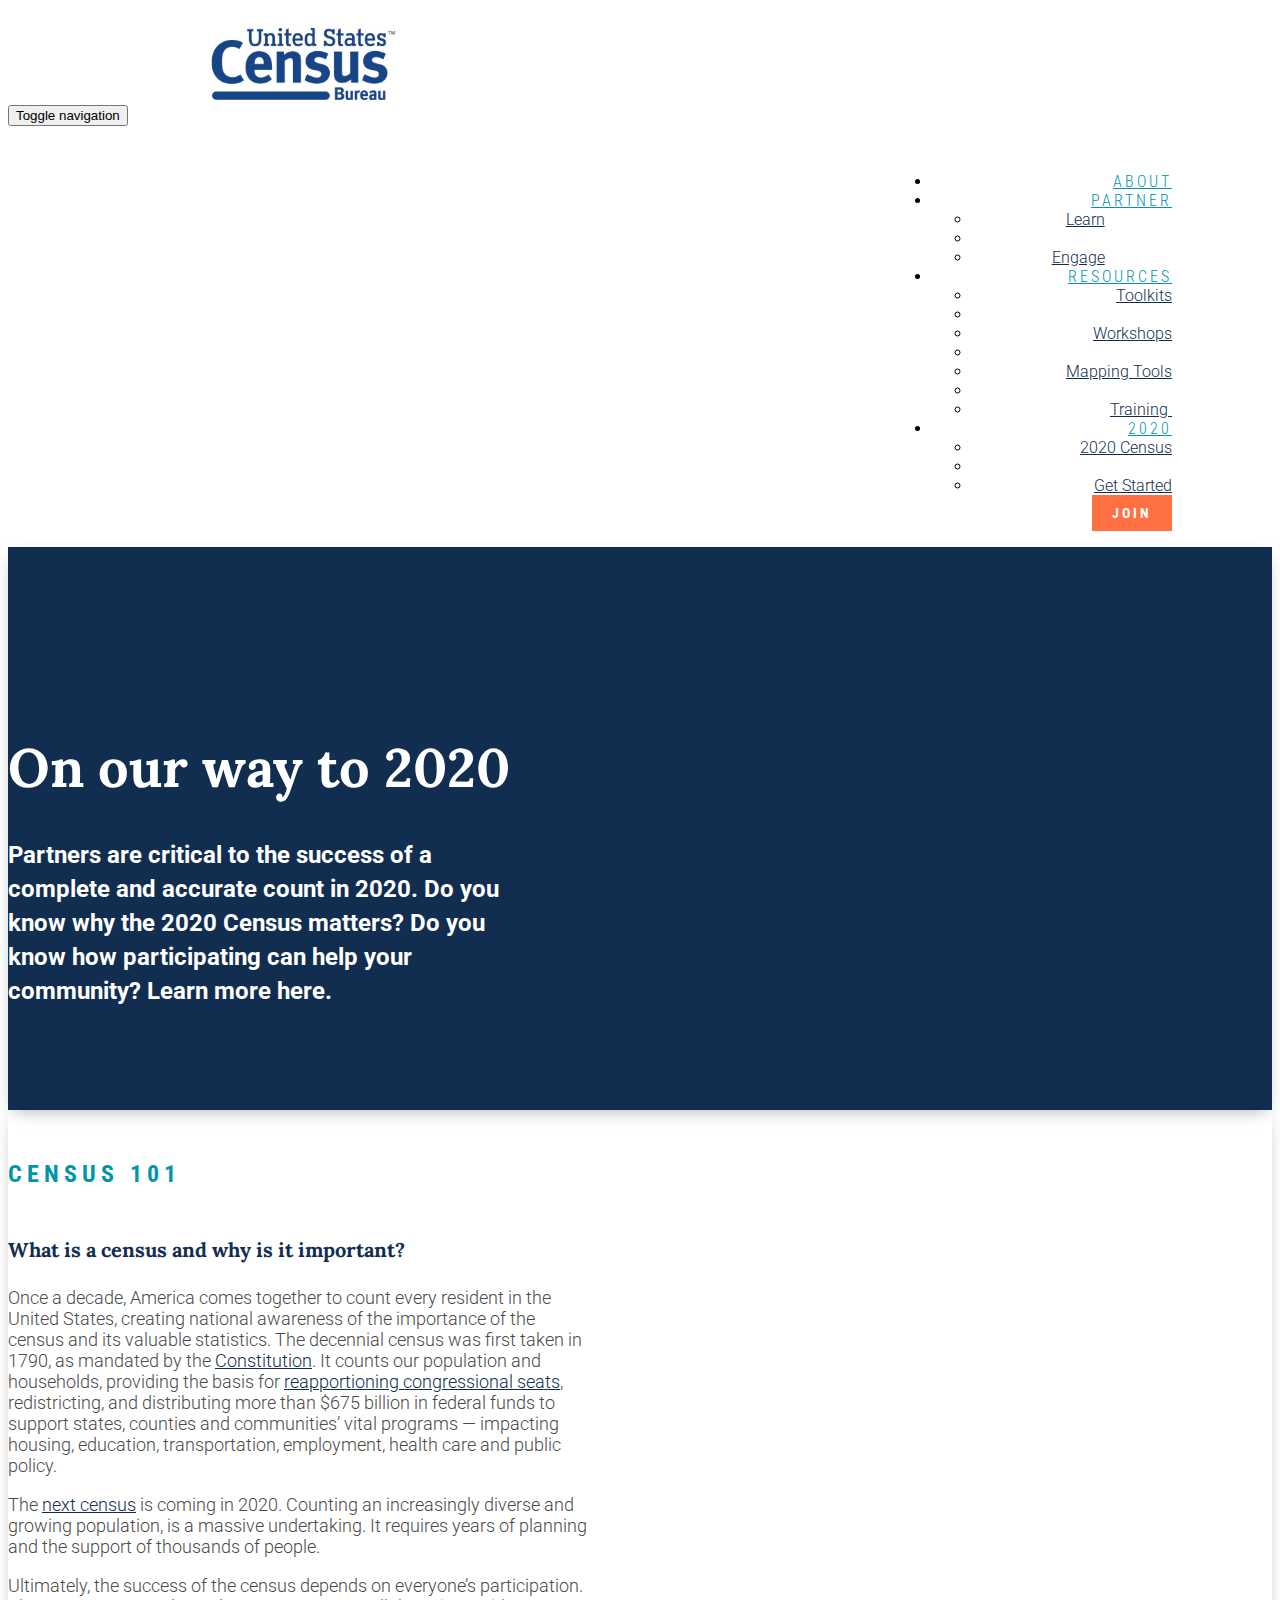
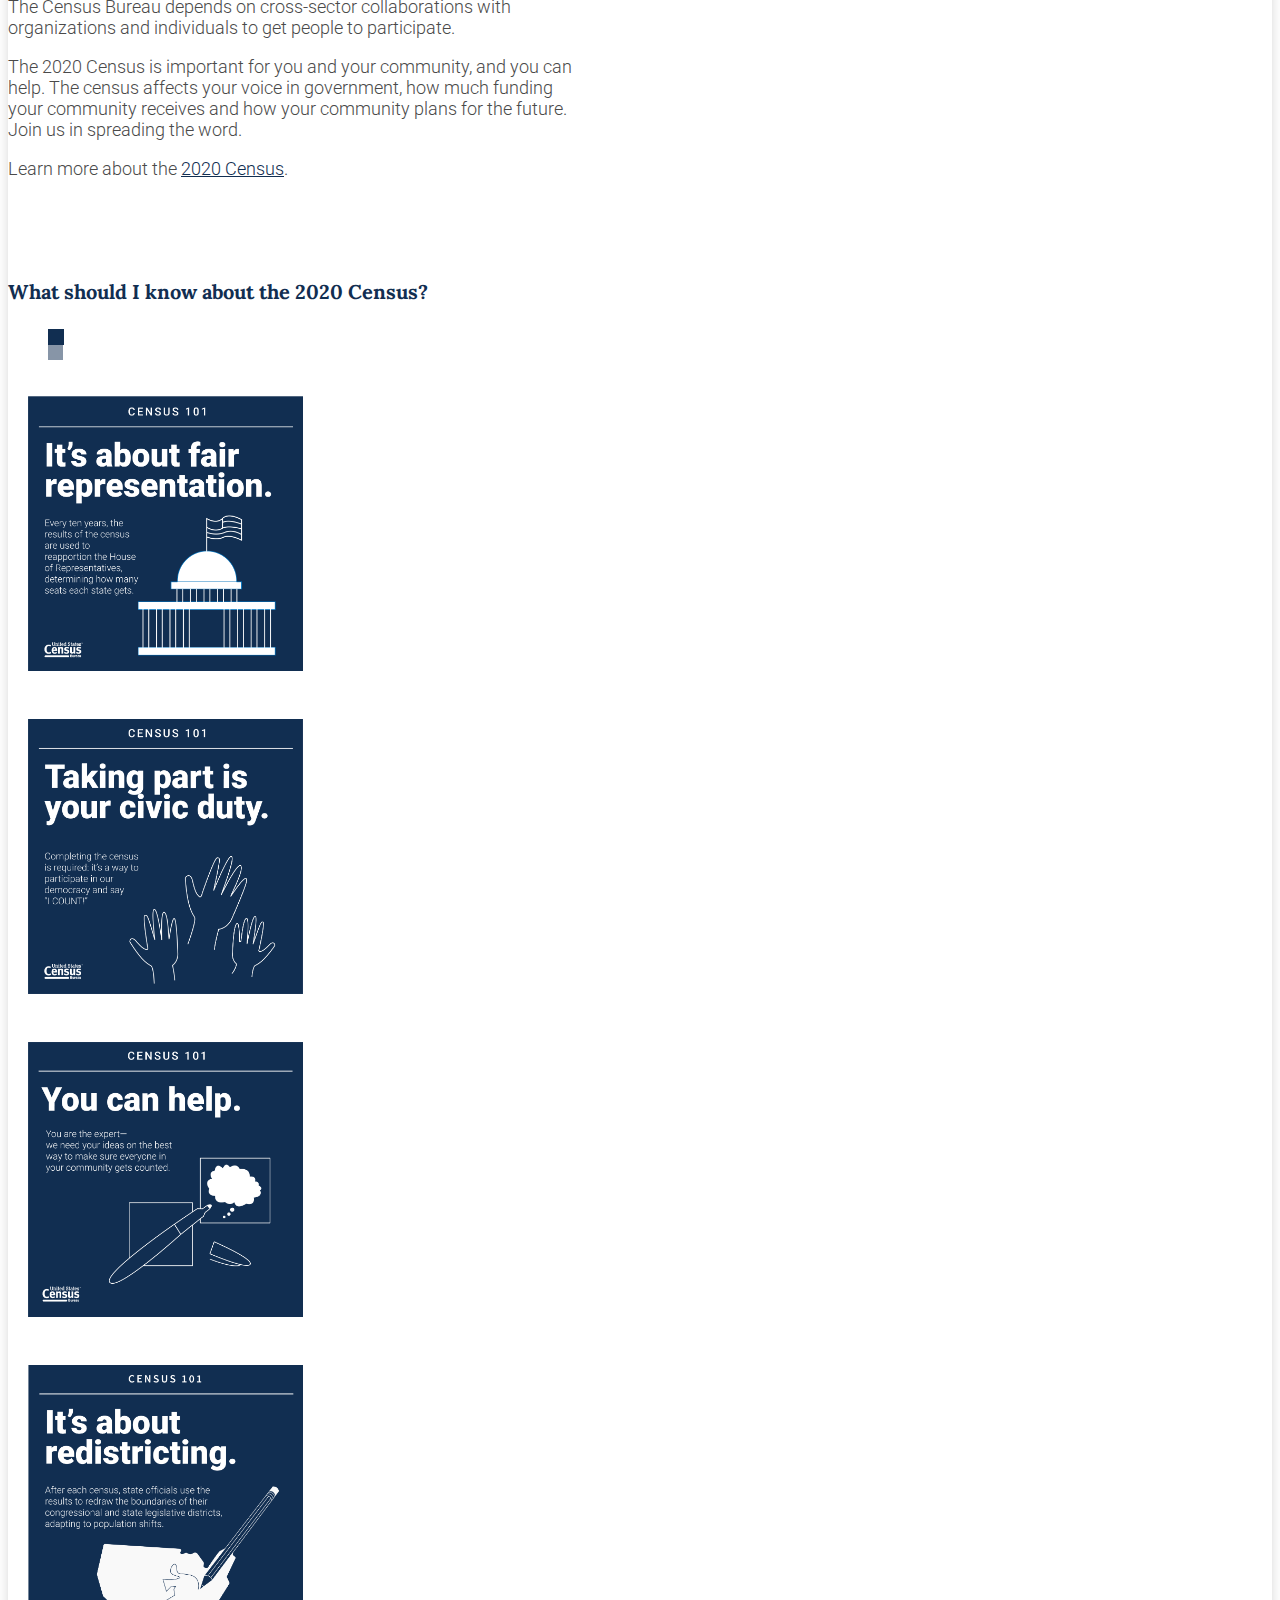
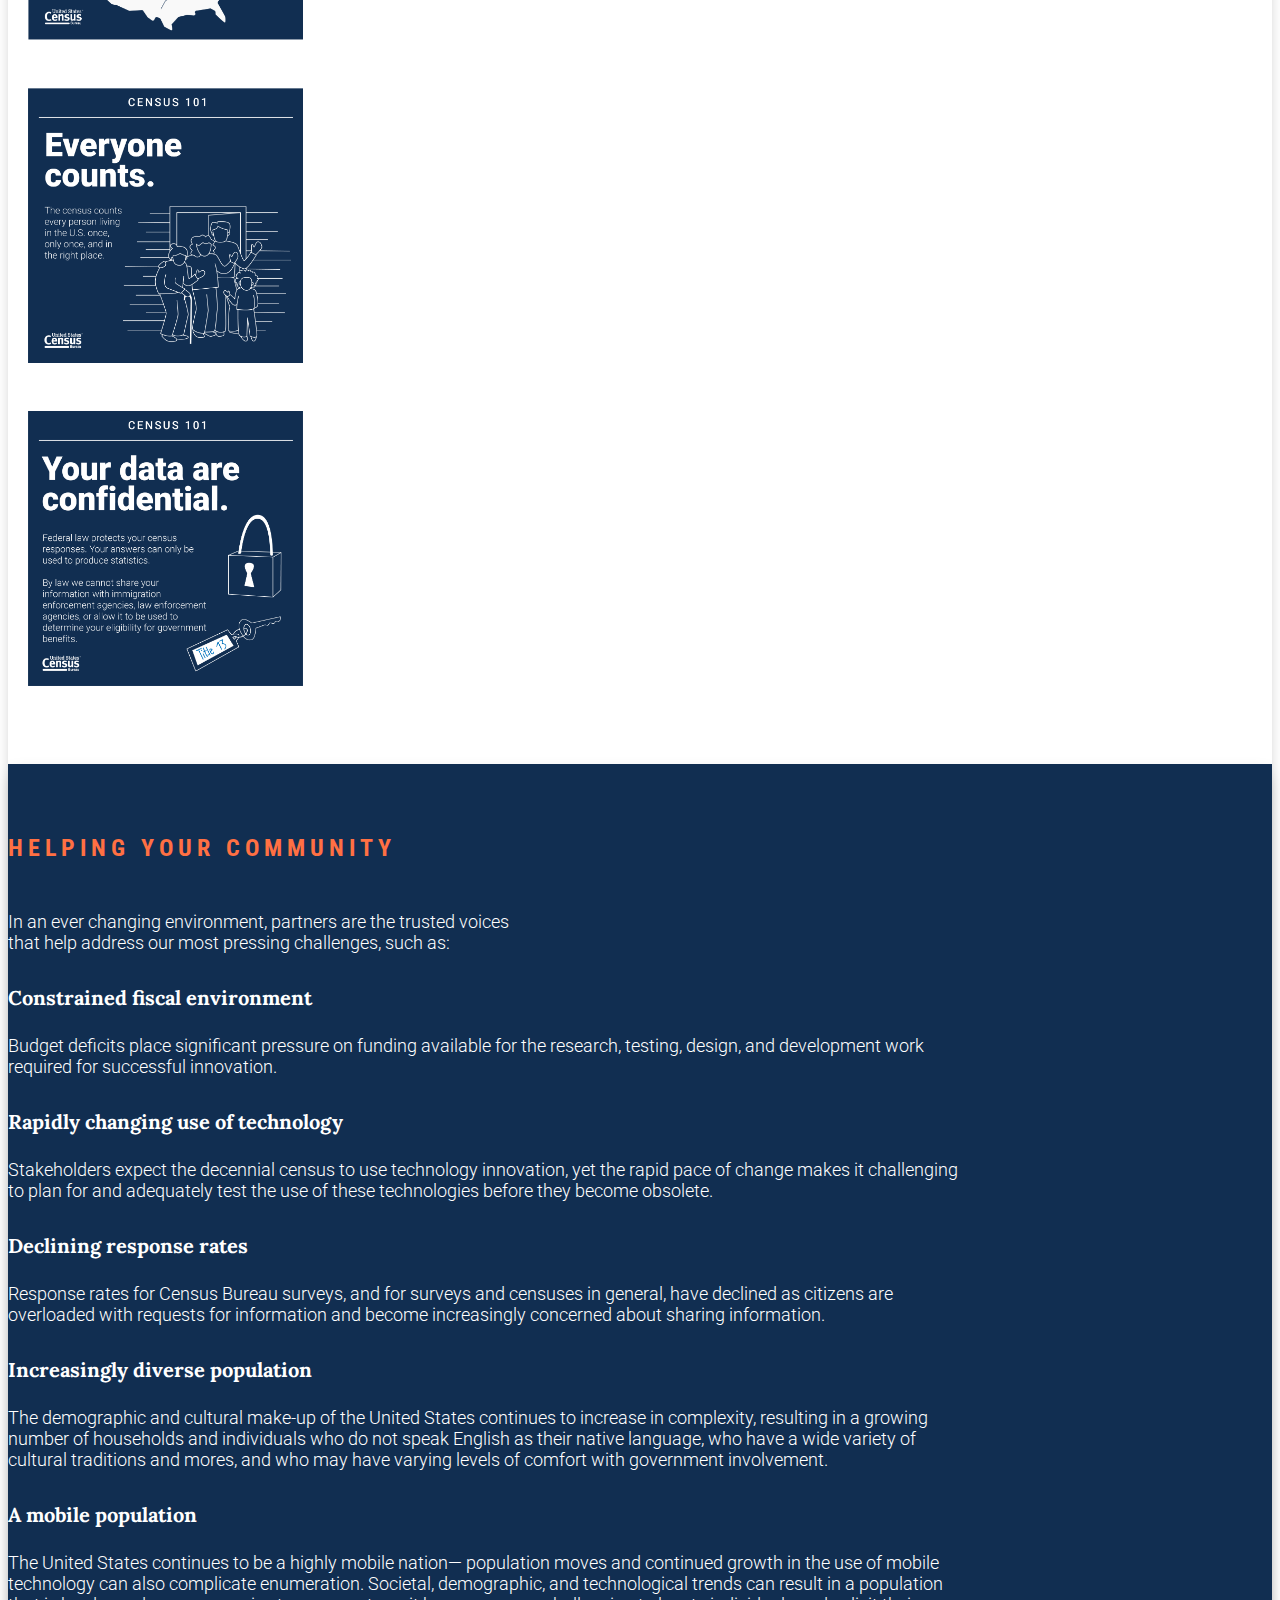
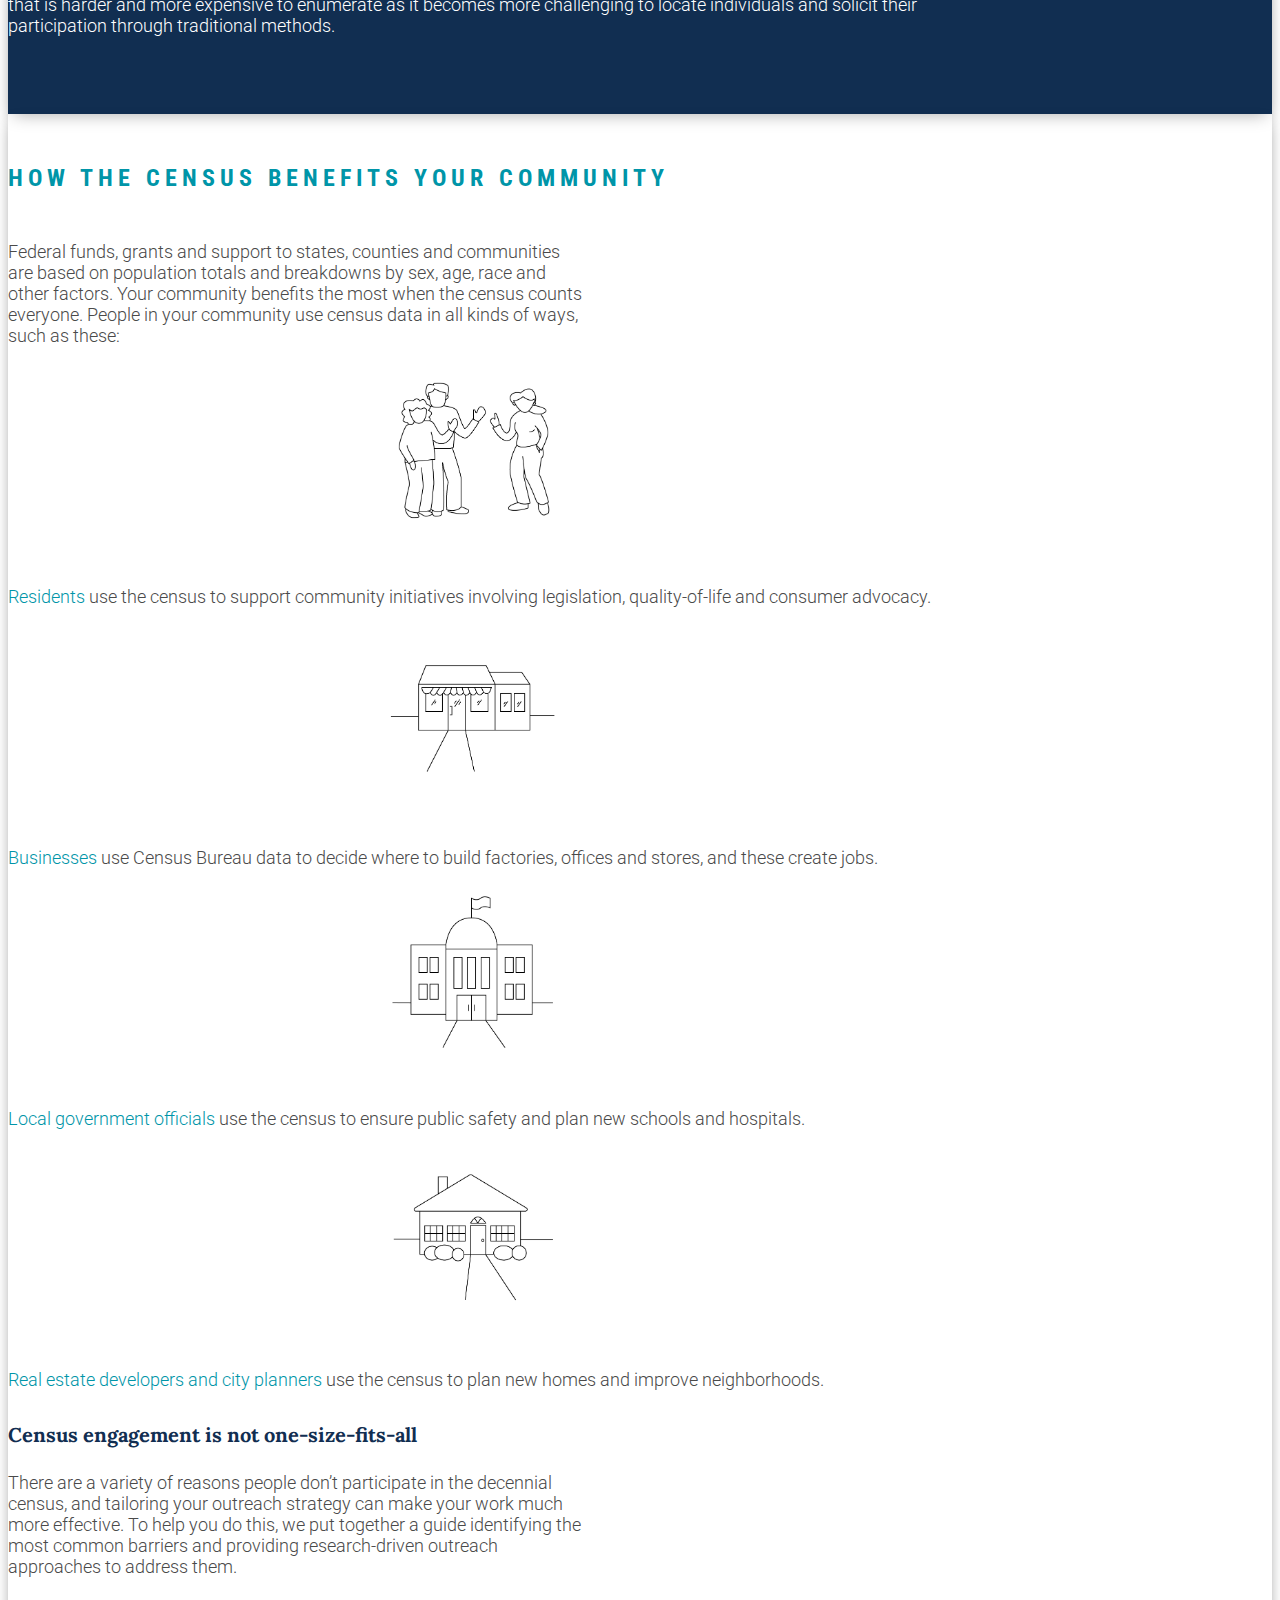
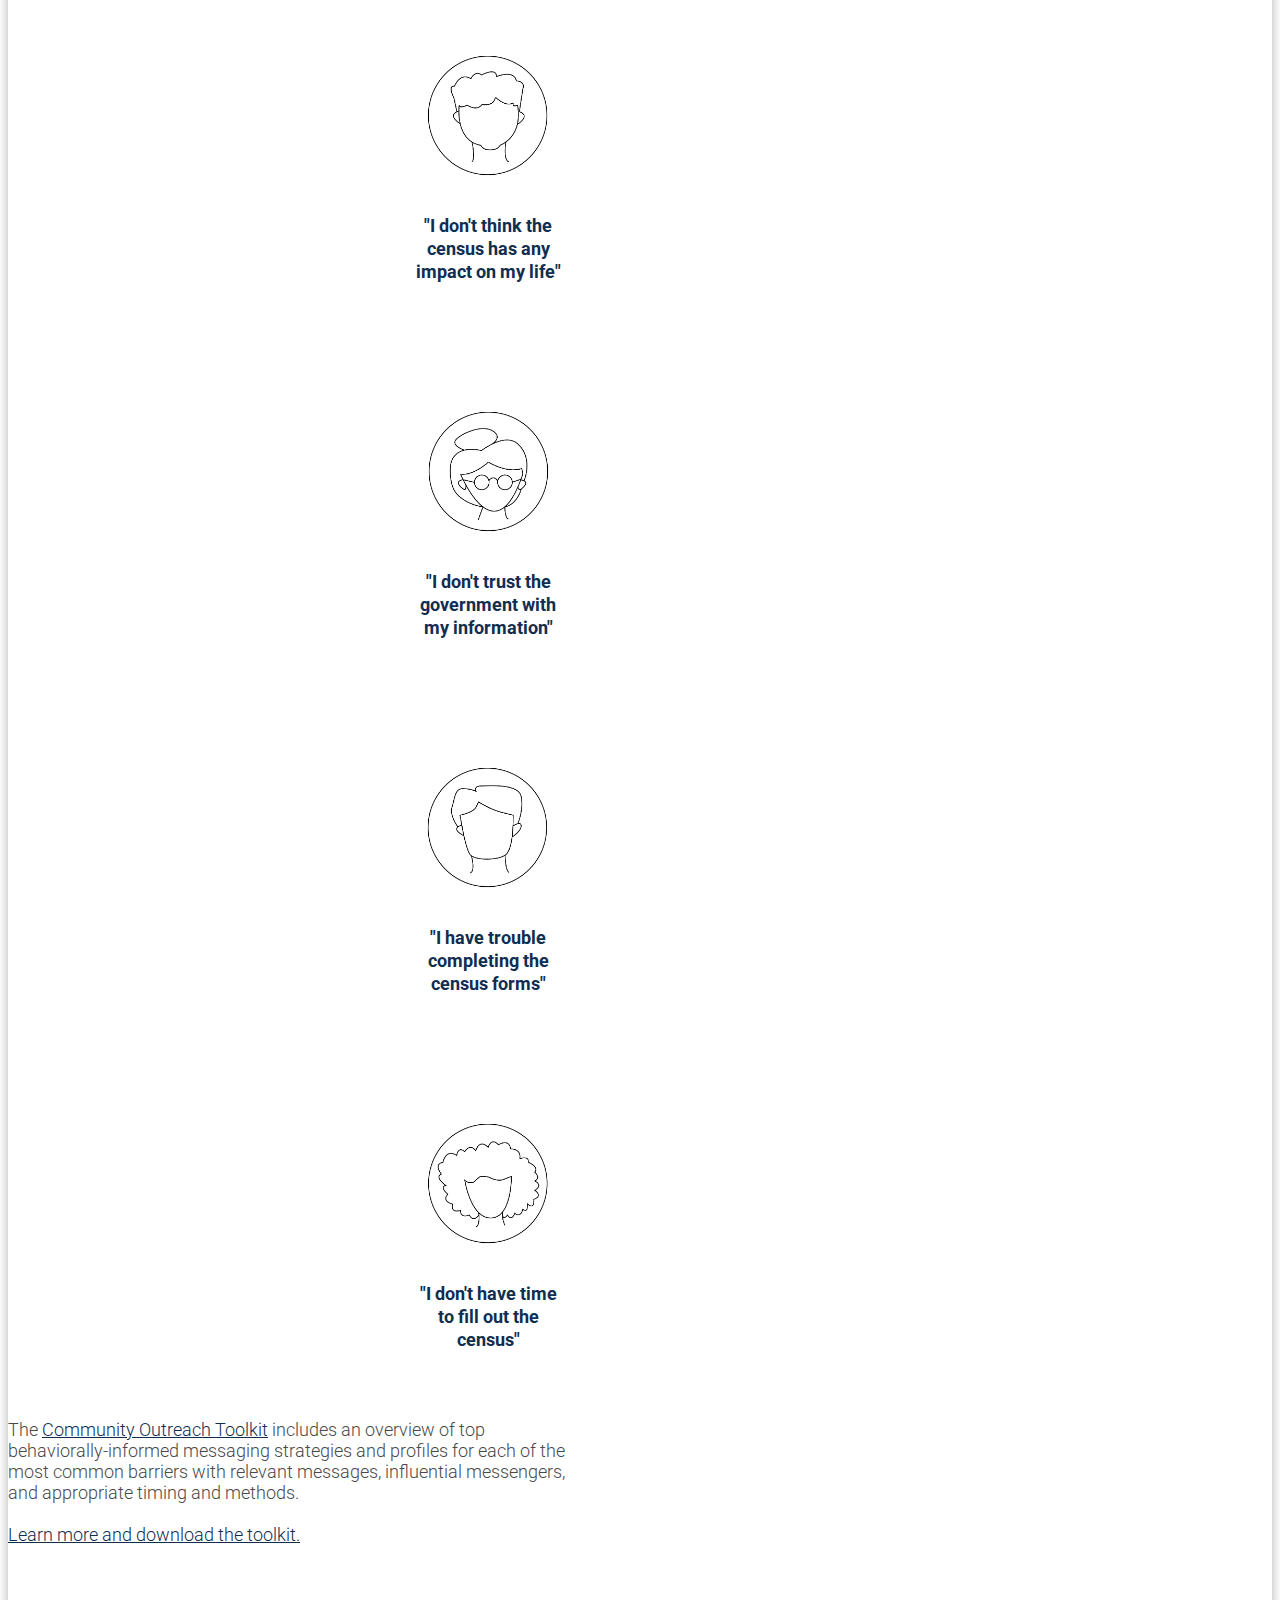
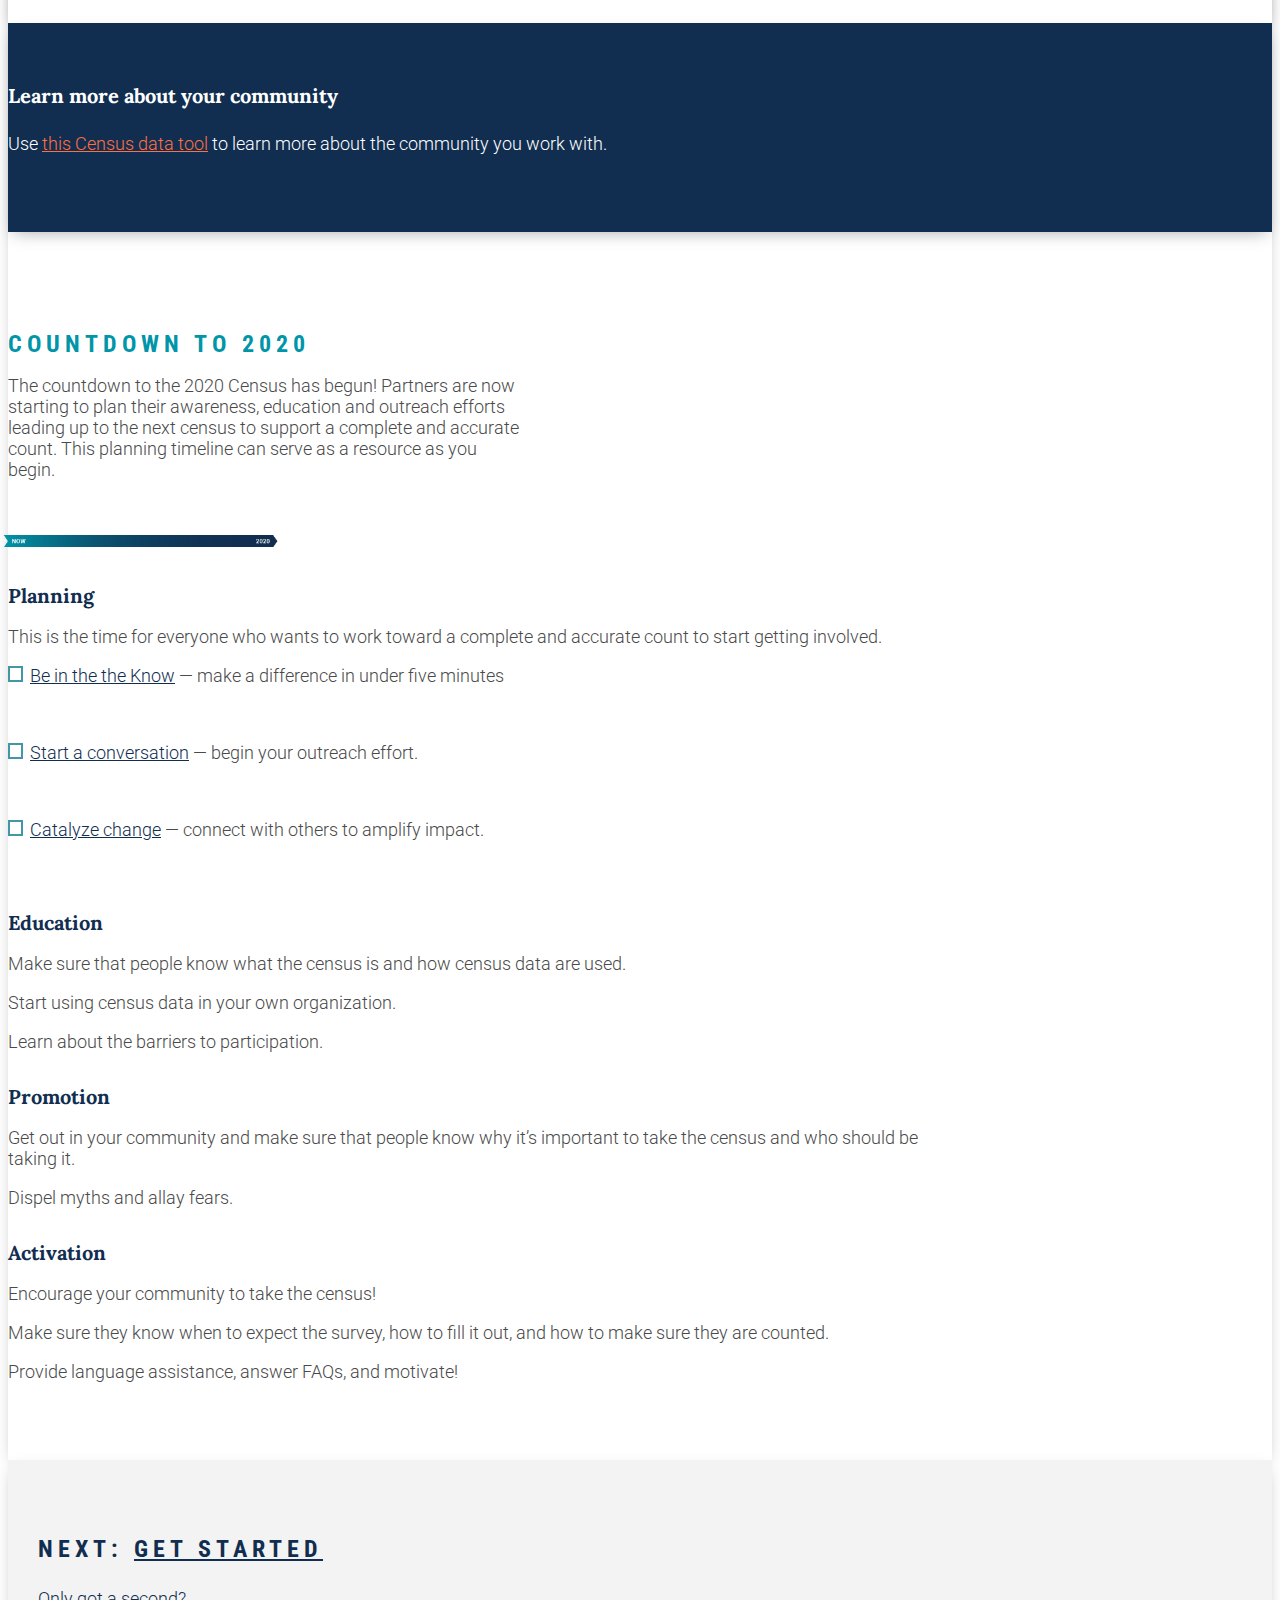
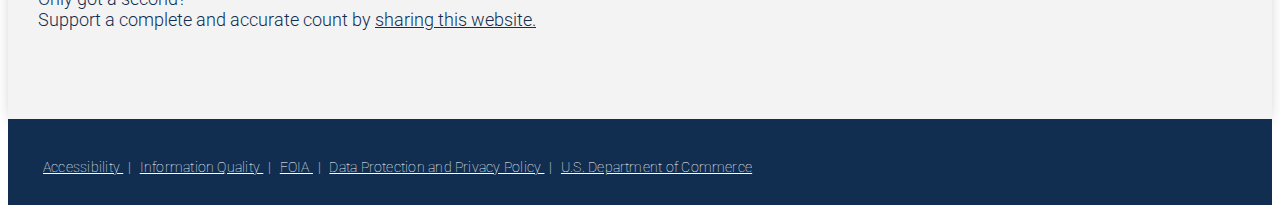
==== commit c702b912: "copy updates and new resources for toolkit and workshop pages" ====
--- a/2020.html
+++ b/2020.html
@@ -69,6 +69,10 @@
 						            <li><a href="2020.html">2020 Census</a></li>
 						            <li role="separator" class="divider"></li>
 						            <li><a href="Act-for-2020.html">Get Started</a></li>
+												<!--
+												<li role="separator" class="divider"></li>
+												<li><a href="Complete-Count.html">Complete Count <br>Committees</a></li>
+												-->
 						      </ul>
 					  	</li>
 					 <a href="join.html">
@@ -87,7 +91,7 @@
 					<h3>Partners are critical to the success of a complete and accurate count in 2020. Do you know why the 2020 Census matters? Do you know how participating can help your community? Learn more here.</h3>
 			</div>
 		</div>
-			
+
 		</div>
 
 <!-- Census 101 -->
@@ -100,9 +104,9 @@
 				<p class="narrow-lg">Once a decade, America comes together to count every resident in the United States, creating national awareness of the importance of the census and its valuable statistics. The decennial census was first taken in 1790, as mandated by the <a href="https://www.census.gov/programs-surveys/decennial-census/2020-census/about/what-is.html" target="_blank">Constitution</a>. It counts our population and households, providing the basis for <a href="https://www.census.gov/library/video/census_apportionment_machine.html" target="_blank">reapportioning congressional seats</a>, redistricting, and distributing more than $675 billion in federal funds to support states, counties and communities’ vital programs — impacting housing, education, transportation, employment, health care and public policy. </p>
 
 				<p class="narrow-lg">The <a href="https://www.census.gov/programs-surveys/decennial-census/2020-census/about.html" target="_blank"> next census</a>  is coming in 2020. Counting an increasingly diverse and growing population, is a massive undertaking. It requires years of planning and the support of thousands of people.</p>
-				
+
 				<p class="narrow-lg">Ultimately, the success of the census depends on everyone’s participation. The Census Bureau depends on cross-sector collaborations with organizations and individuals to get people to participate.</p>
- 
+
 				<p class="narrow-lg">The 2020 Census is important for you and your community, and you can help. The census affects your voice in government, how much funding your community receives and how your community plans for the future. Join us in spreading the word.</p>
 
 				<p>Learn more about the <a href="https://www.census.gov/2020census" target="_blank">2020 Census</a>.</p>
@@ -144,7 +148,7 @@
 										  		<i class="fa fa-download fa-2x"></i>
 											</a>
 											<br>
-											
+
 							                </span>
 							         </div>
 								<img class="img img-responsive" src="./src/img/Census101_Graphic_Representation.png" alt="pen icon">
@@ -169,7 +173,7 @@
 										  		<i class="fa fa-download fa-2x"></i>
 											</a>
 											<br>
-											
+
 							                </span>
 							         </div>
 								<img class="img img-responsive" src="./src/img/Census101_Graphic_CivicDuty.png" alt="lighbulb icon">
@@ -194,7 +198,7 @@
 										  		<i class="fa fa-download fa-2x"></i>
 											</a>
 											<br>
-											
+
 							                </span>
 							         </div>
 								<img class="img img-responsive" src="./src/img/Census101_675Billion.png" alt="textbook icon">
@@ -223,7 +227,7 @@
 										  		<i class="fa fa-download fa-2x"></i>
 											</a>
 											<br>
-											
+
 							                </span>
 							         </div>
 								<img class="img img-responsive" src="./src/img/Census101_Graphic_Redistricting.png" alt="textbook icon">
@@ -248,7 +252,7 @@
 										  		<i class="fa fa-download fa-2x"></i>
 											</a>
 											<br>
-											
+
 							                </span>
 							         </div>
 								<img class="img img-responsive" src="./src/img/Census101_Graphic_EveryoneCounts.png" alt="textbook icon">
@@ -273,7 +277,7 @@
 										  		<i class="fa fa-download fa-2x"></i>
 											</a>
 											<br>
-											
+
 							                </span>
 							         </div>
 								<img class="img img-responsive" src="./src/img/Census101_DataConfidential.png" alt="textbook icon">
@@ -295,7 +299,7 @@
 			<p class="narrow">In an ever changing environment, partners are the trusted voices that help address our most pressing challenges, such as:</p>
 
 			<div class="row" id="helping-your-community-row">
-				<div class="col-lg-6 col-md-6 col-sm-12 col-xs-12">	
+				<div class="col-lg-6 col-md-6 col-sm-12 col-xs-12">
 					<h3 >Constrained fiscal environment</h3>
 					<p>Budget deficits place significant pressure on funding available for the research, testing, design, and development work required for successful innovation.</p>
 
@@ -313,7 +317,7 @@
 					<h3 >A mobile population</h3>
 					<p>The United States continues to be a highly mobile nation— population moves and continued growth in the use of mobile technology can also complicate enumeration. Societal, demographic, and technological trends can result in a population that is harder and more expensive to enumerate as it becomes more challenging to locate individuals and solicit their participation through traditional methods.</p>
 				</div>
-			</div>	
+			</div>
 		</div>
 	</div>
 		<div id="helping-your-community" class="white-div bottom-shadow">
@@ -368,7 +372,7 @@
 			    </div>
 			   </div>
 
-			 </div> 
+			 </div>
 
 		<!-- Real Estate -->
 			 <div class="col-sm-6 col-md-6 col-xs-12">
@@ -384,7 +388,7 @@
 			    </div>
 			   </div>
 
-			 </div> 
+			 </div>
 
 		</div>
 
@@ -412,7 +416,7 @@
 				</div>
 
 			</div>
-			
+
 		<div class="row community-outreach-2020">
 			<div class="col-xs-12 col-sm-12 col-md-8 col-lg-8">
 				<p class="narrow-lg">The <a href="toolkit.pdf">Community Outreach Toolkit</a> includes an overview of top behaviorally-informed messaging strategies and profiles for each of the most common barriers with relevant messages, influential messengers, and appropriate timing and methods.
@@ -425,7 +429,7 @@
 	</div></div>
 		<div id="helping-your-community" class="white-div bottom-shadow navy-div" style="padding-top: 60px">
 		<div class="container container-fluid">
-		
+
 		<div class="row">
 			<div class="col-xs-12 col-sm-12 col-md-8 col-lg-8">
 				<h3 style="margin-top: 0px">Learn more about your community</h3>
@@ -478,14 +482,14 @@
 					<p>Make sure they know when to expect the survey, how to fill it out, and how to make sure they are counted.</p>
 					<p>Provide language assistance, answer FAQs, and motivate!</p>
 				</div>
-		
+
 
 			</div>
 		</div>
 </div>
 		<div id="next-join" class="grey-div bottom-shadow text-center">
 			<div class="container container-fluid">
-				<h3> 
+				<h3>
 				Next: <a href="Act-for-2020.html" style="text-decoration: underline">Get Started</a>
 				</h3>
 				<p>Only got a second? <br> Support a complete and accurate count by <a href="http://www.facebook.com/sharer/sharer.php?u=https://www.census.gov/partners/"><u>sharing this website.</u></a></p>
--- a/src/css/custom.css
+++ b/src/css/custom.css
@@ -1,7 +1,9 @@
-/* ------------- any custom code should go here ------------- */ 
+/* ------------- any custom code should go here ------------- */
 a{
   color: #112E51;
 }
+
+
 .white-div h3 {
   color: #112E51;
   font-family: 'Lora', serif;
@@ -184,11 +186,11 @@
 
 .overlay-box{
   display:inline-block !important;
-  position:relative !important; 
+  position:relative !important;
   overflow: hidden;
 }
 
-.share-overlay{ 
+.share-overlay{
   visibility:hidden;
   opacity:0;
   transition:visibility 0s linear 0.5s,opacity 0.5s linear;*/
@@ -203,7 +205,7 @@
   background-color: rgba(255, 255, 255, 0.8);
   color: #fff;
   width:100%;
-  height:100%;    
+  height:100%;
 }
 
 .share-overlay span {
@@ -432,7 +434,7 @@
   margin-top: 5px;
 }
 textarea{
-  resize: vertical; 
+  resize: vertical;
 }
 .narrow-lg{
   max-width: 580px;
@@ -618,4 +620,7 @@
 }
 .btn:focus {
   outline: none;
-}+}
+.carousel-inner>.item>a>img, .carousel-inner>.item>img, .img-responsive, .thumbnail a>img, .thumbnail>img{
+  width: 275px;
+}
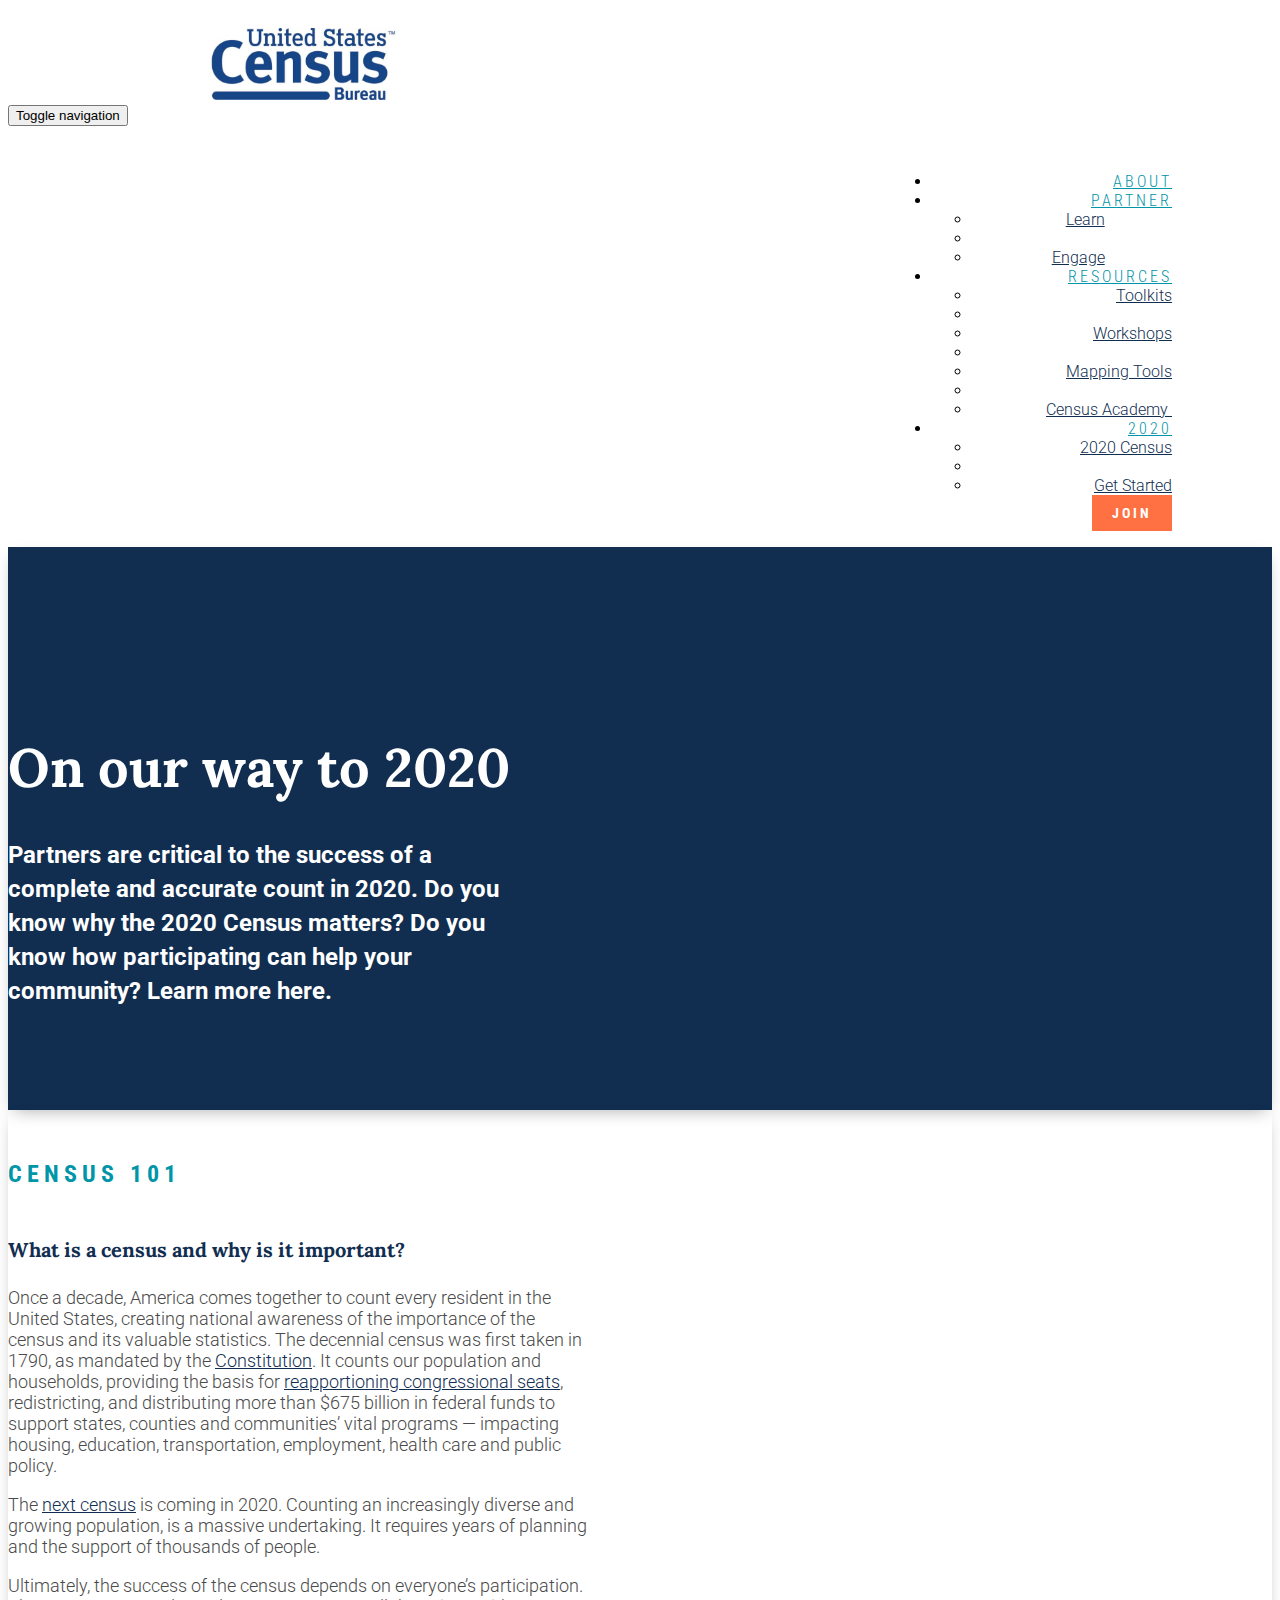
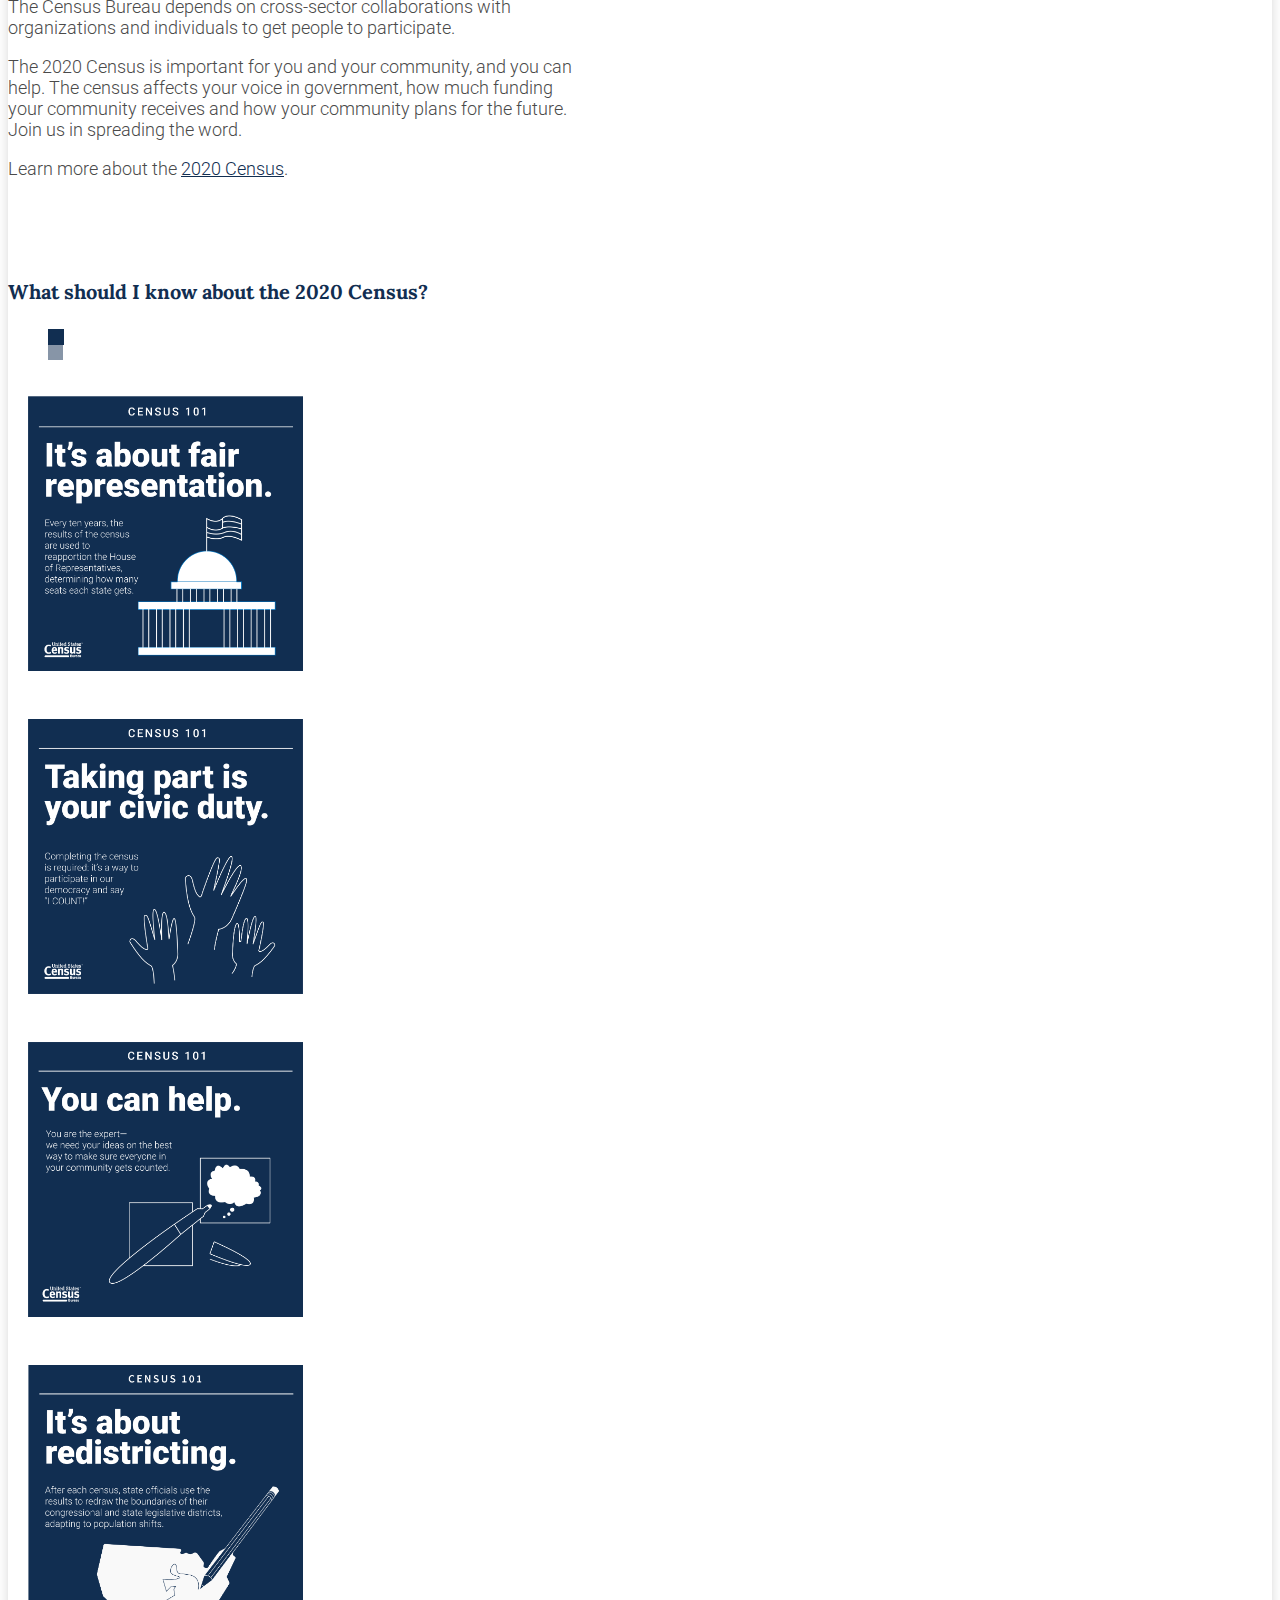
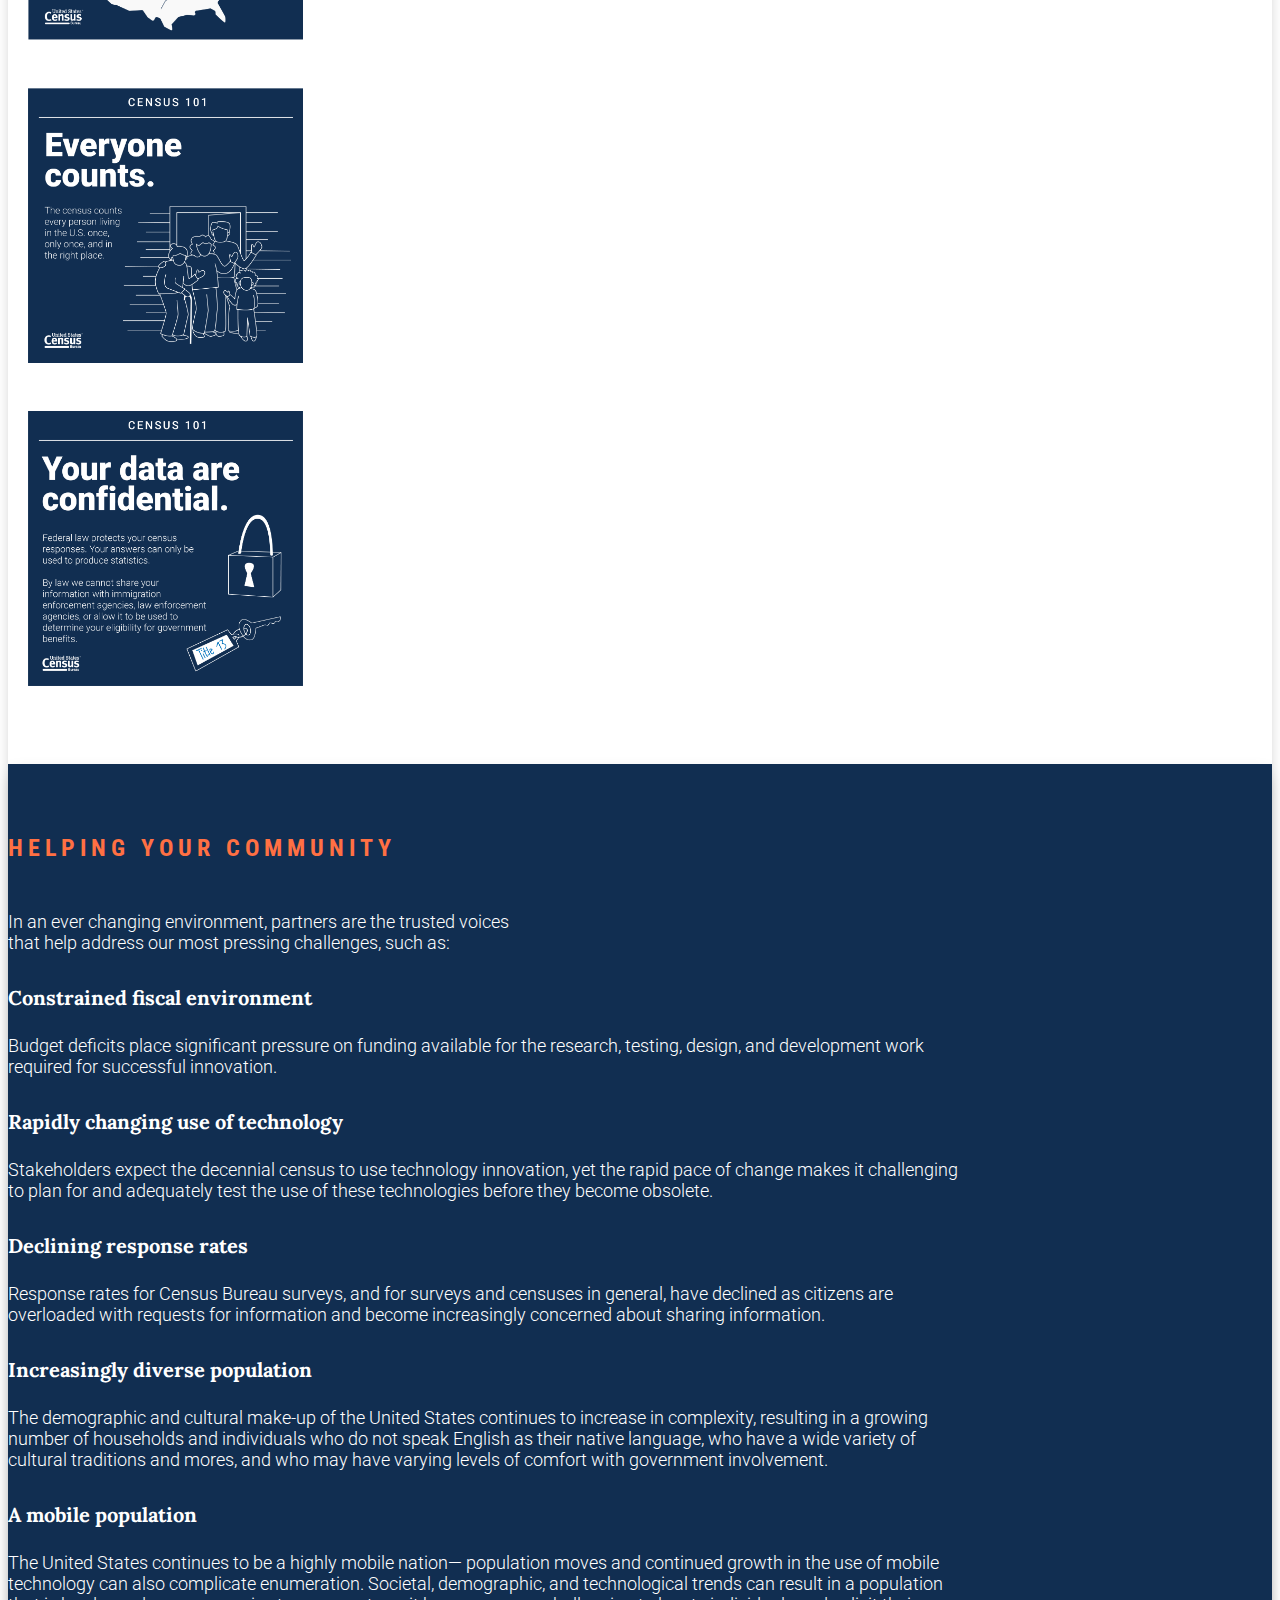
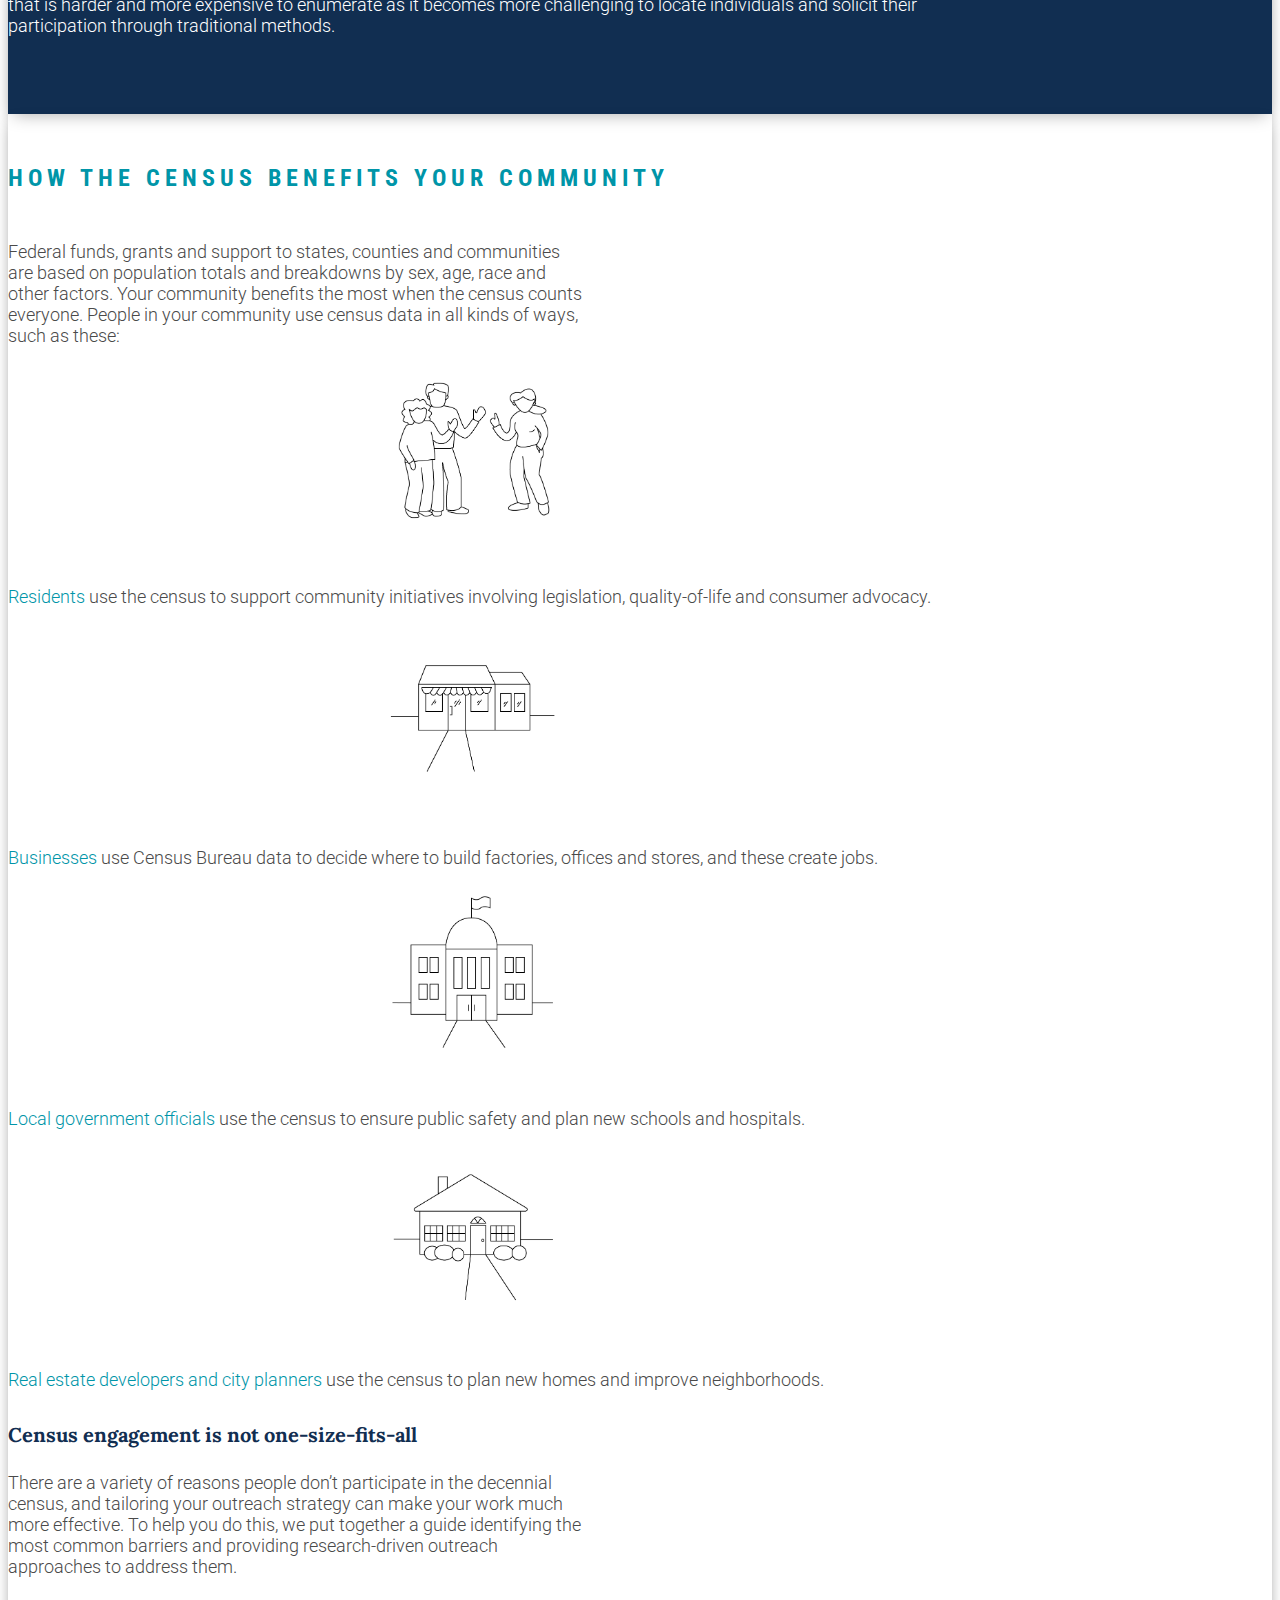
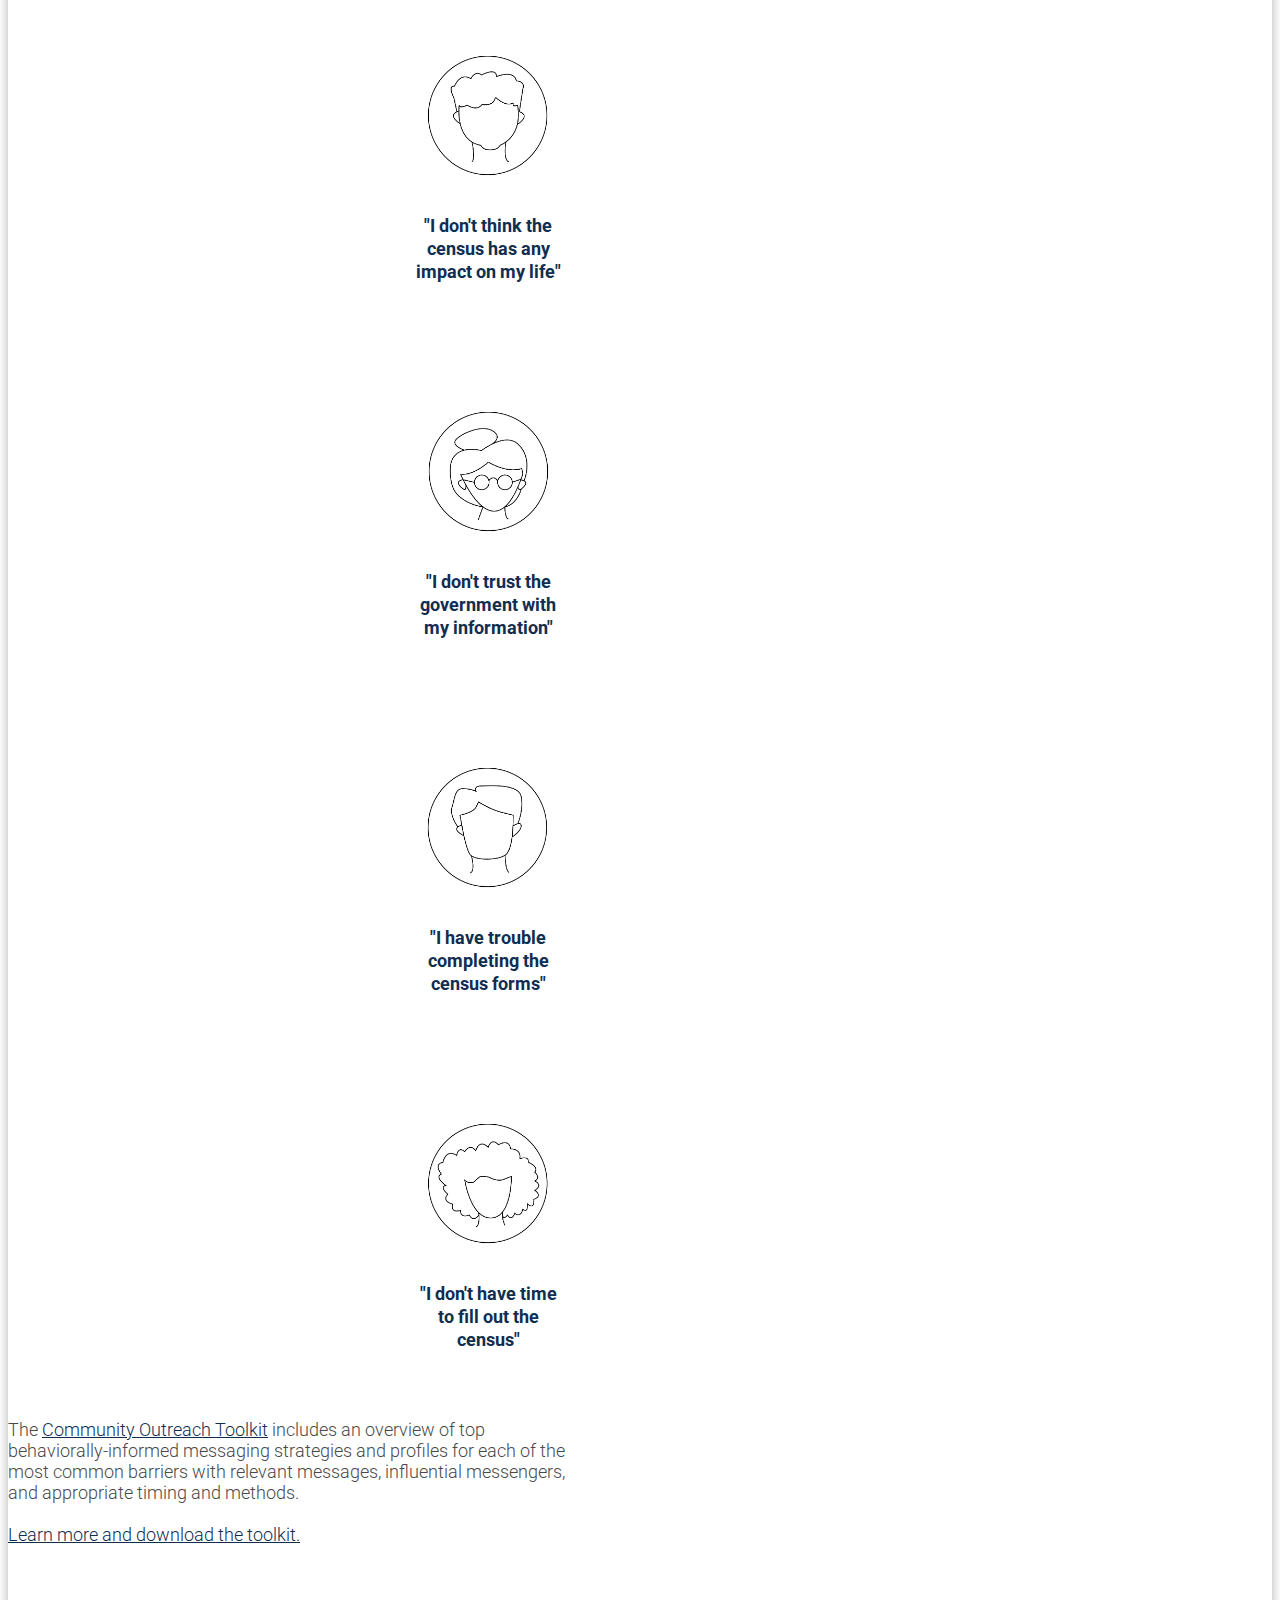
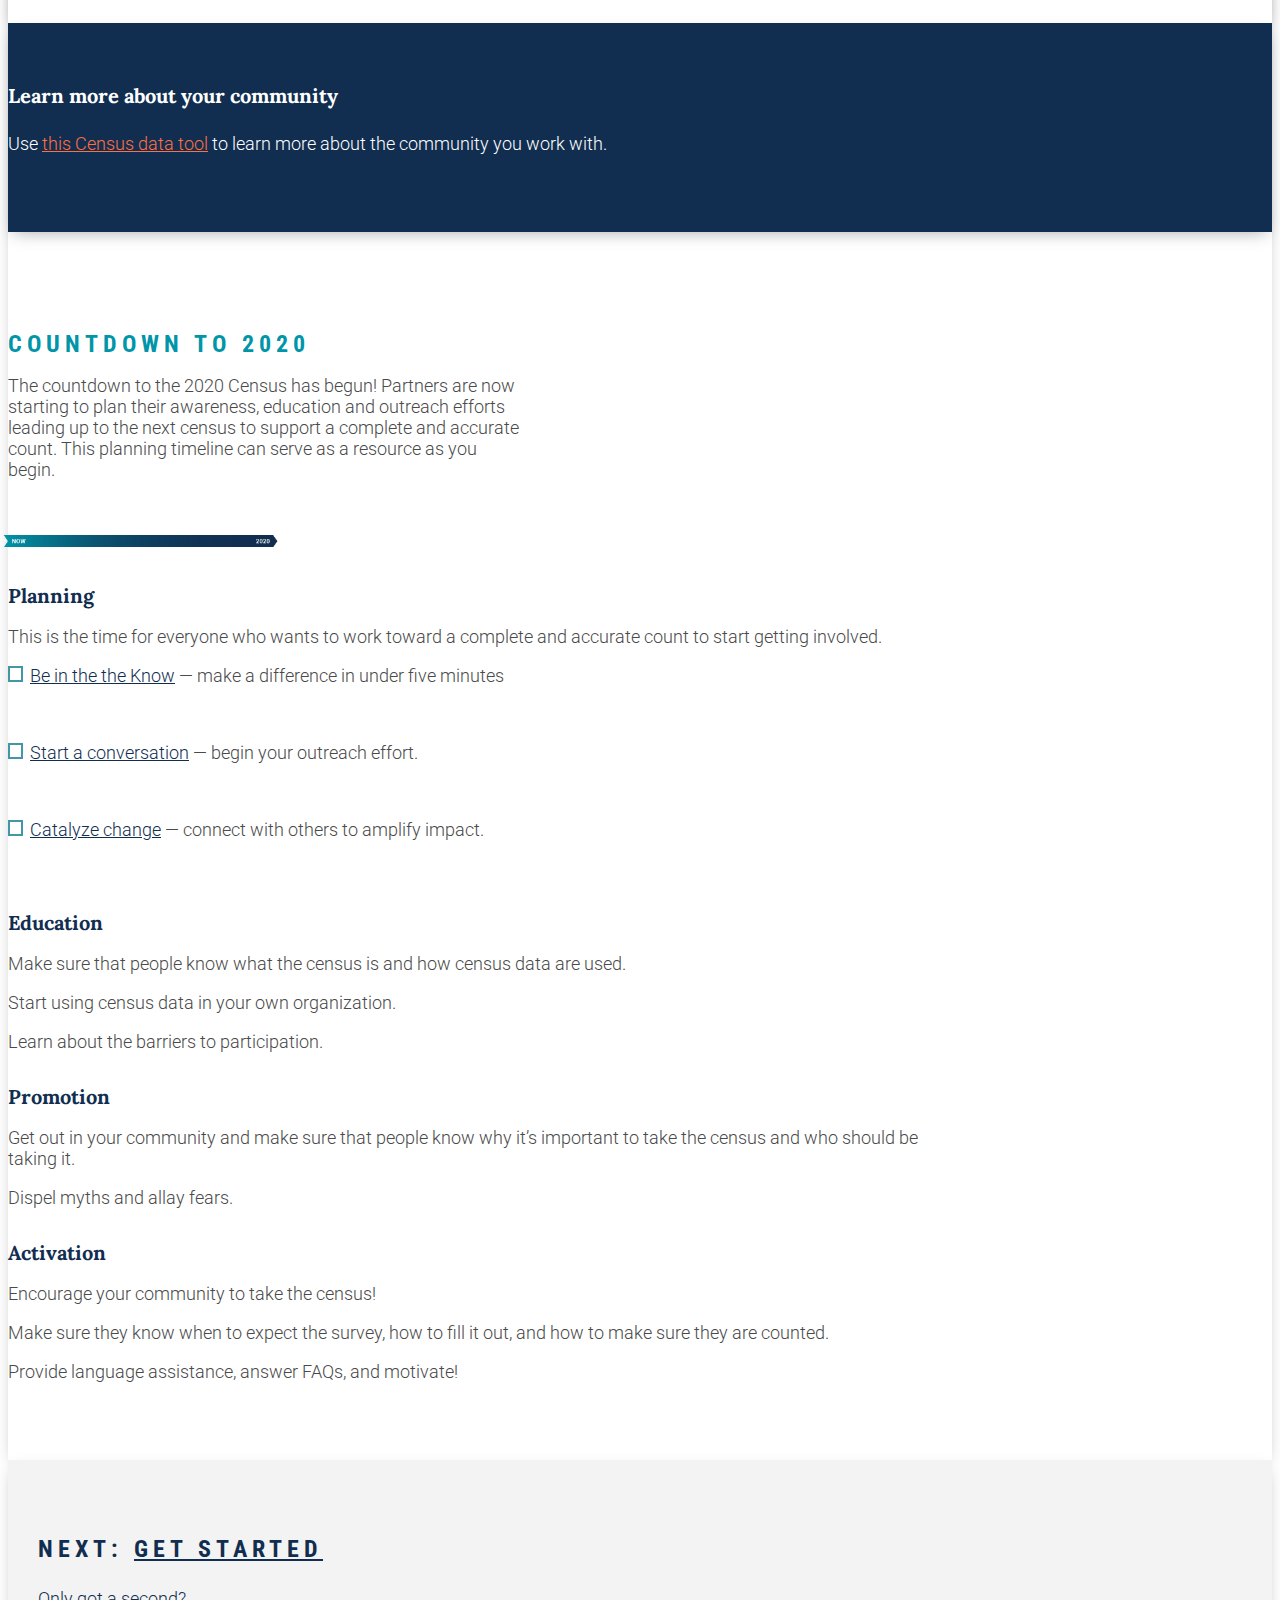
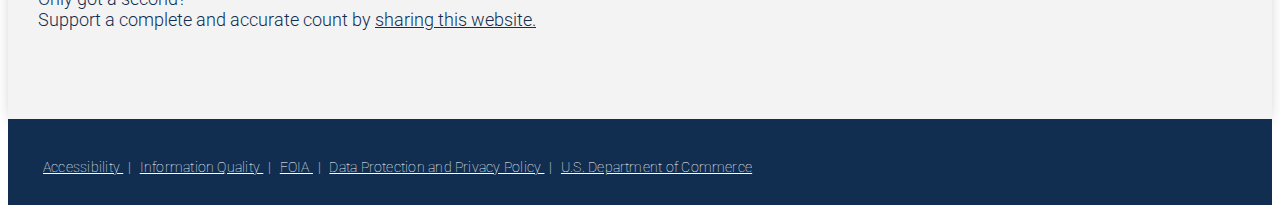
==== commit 761e6e38: "changed trainings in menu to point to census academy" ====
--- a/2020.html
+++ b/2020.html
@@ -60,7 +60,7 @@
 							            <li role="separator" class="divider"></li>
 							            <li><a href="maps.html">Mapping Tools</a></li>
 							            <li role="separator" class="divider"></li>
-							            <li><a href="https://www.census.gov/data/training-workshops.html" target="_blank">Training&nbsp;<i class="fa fas fa-external-link fa-stack-1x s-icon "></i></a> </li>
+													<li><a href="https://www.census.gov/academy" target="_blank">Census Academy&nbsp;<i class="fa fas fa-external-link fa-stack-1x s-icon "></i></a> </li>
 						          </ul>
 					        </li>
 					    <li class="dropdown">
@@ -419,11 +419,11 @@
 
 		<div class="row community-outreach-2020">
 			<div class="col-xs-12 col-sm-12 col-md-8 col-lg-8">
-				<p class="narrow-lg">The <a href="toolkit.pdf">Community Outreach Toolkit</a> includes an overview of top behaviorally-informed messaging strategies and profiles for each of the most common barriers with relevant messages, influential messengers, and appropriate timing and methods.
+				<p class="narrow-lg">The <a href="toolkit.pdf" target="_blank">Community Outreach Toolkit</a> includes an overview of top behaviorally-informed messaging strategies and profiles for each of the most common barriers with relevant messages, influential messengers, and appropriate timing and methods.
 
 				<br><br>
 
-				<a href="toolkit.pdf">Learn more and download the toolkit.</a></p>
+				<a href="toolkit.pdf" target="_blank">Learn more and download the toolkit.</a></p>
 			</div>
 		</div>
 	</div></div>
@@ -433,7 +433,7 @@
 		<div class="row">
 			<div class="col-xs-12 col-sm-12 col-md-8 col-lg-8">
 				<h3 style="margin-top: 0px">Learn more about your community</h3>
-				<p>Use <a href="https://www.census.gov/roam" style="text-decoration: underline;">this Census data tool</a> to learn more about the community you work with.</p>
+				<p>Use <a href="https://www.census.gov/roam" target="_blank" style="text-decoration: underline;">this Census data tool</a> to learn more about the community you work with.</p>
 
 			</div>
 		</div>
@@ -458,9 +458,9 @@
 					<h3>Planning</h3>
 					<p>This is the time for everyone who wants to work toward a complete and accurate count to start getting involved.</p>
 					<ul>
-						<li><p><a href="act.html">Be in the the Know</a> — make a difference in under five minutes</p></li>
-						<li><p><a href="join.html">Start a conversation</a> — begin your outreach effort.</p></li>
-						<li><p><a href="Act-for-2020.html">Catalyze change</a> — connect with others to amplify impact.</p></li>
+						<li><p><a href="act.html" target="_blank">Be in the the Know</a> — make a difference in under five minutes</p></li>
+						<li><p><a href="join.html" target="_blank">Start a conversation</a> — begin your outreach effort.</p></li>
+						<li><p><a href="Act-for-2020.html" target="_blank">Catalyze change</a> — connect with others to amplify impact.</p></li>
 					</ul>
 				</div>
 
@@ -492,7 +492,7 @@
 				<h3>
 				Next: <a href="Act-for-2020.html" style="text-decoration: underline">Get Started</a>
 				</h3>
-				<p>Only got a second? <br> Support a complete and accurate count by <a href="http://www.facebook.com/sharer/sharer.php?u=https://www.census.gov/partners/"><u>sharing this website.</u></a></p>
+				<p>Only got a second? <br> Support a complete and accurate count by <a href="http://www.facebook.com/sharer/sharer.php?u=https://www.census.gov/partners/" target="_blank"><u>sharing this website.</u></a></p>
 
 			</div>
 		</div>
@@ -556,6 +556,8 @@
 					</a>
       </div>
 		</footer>
+
+		<script type="text/javascript">_satellite.pageBottom();</script>
 
 		<!-- jQuery -->
 		<script src="./src/js/jquery.min.js"></script>
